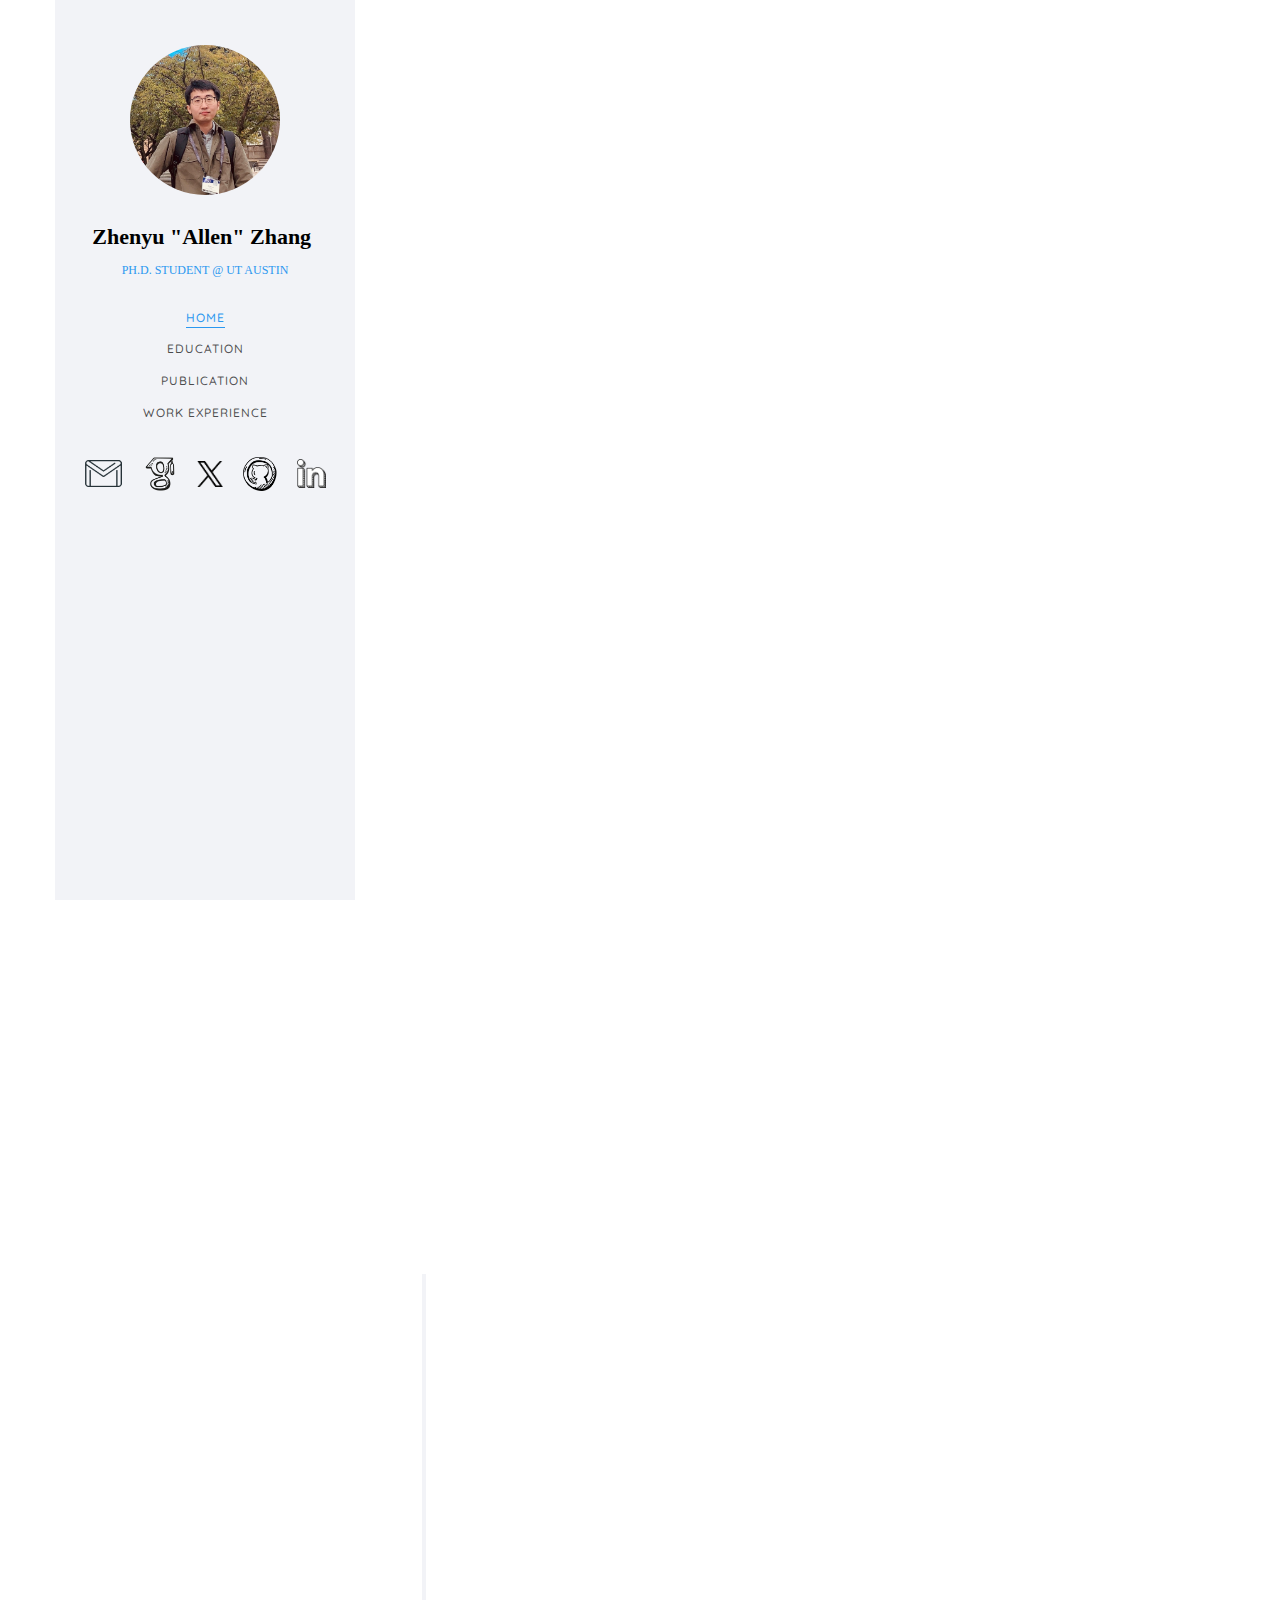
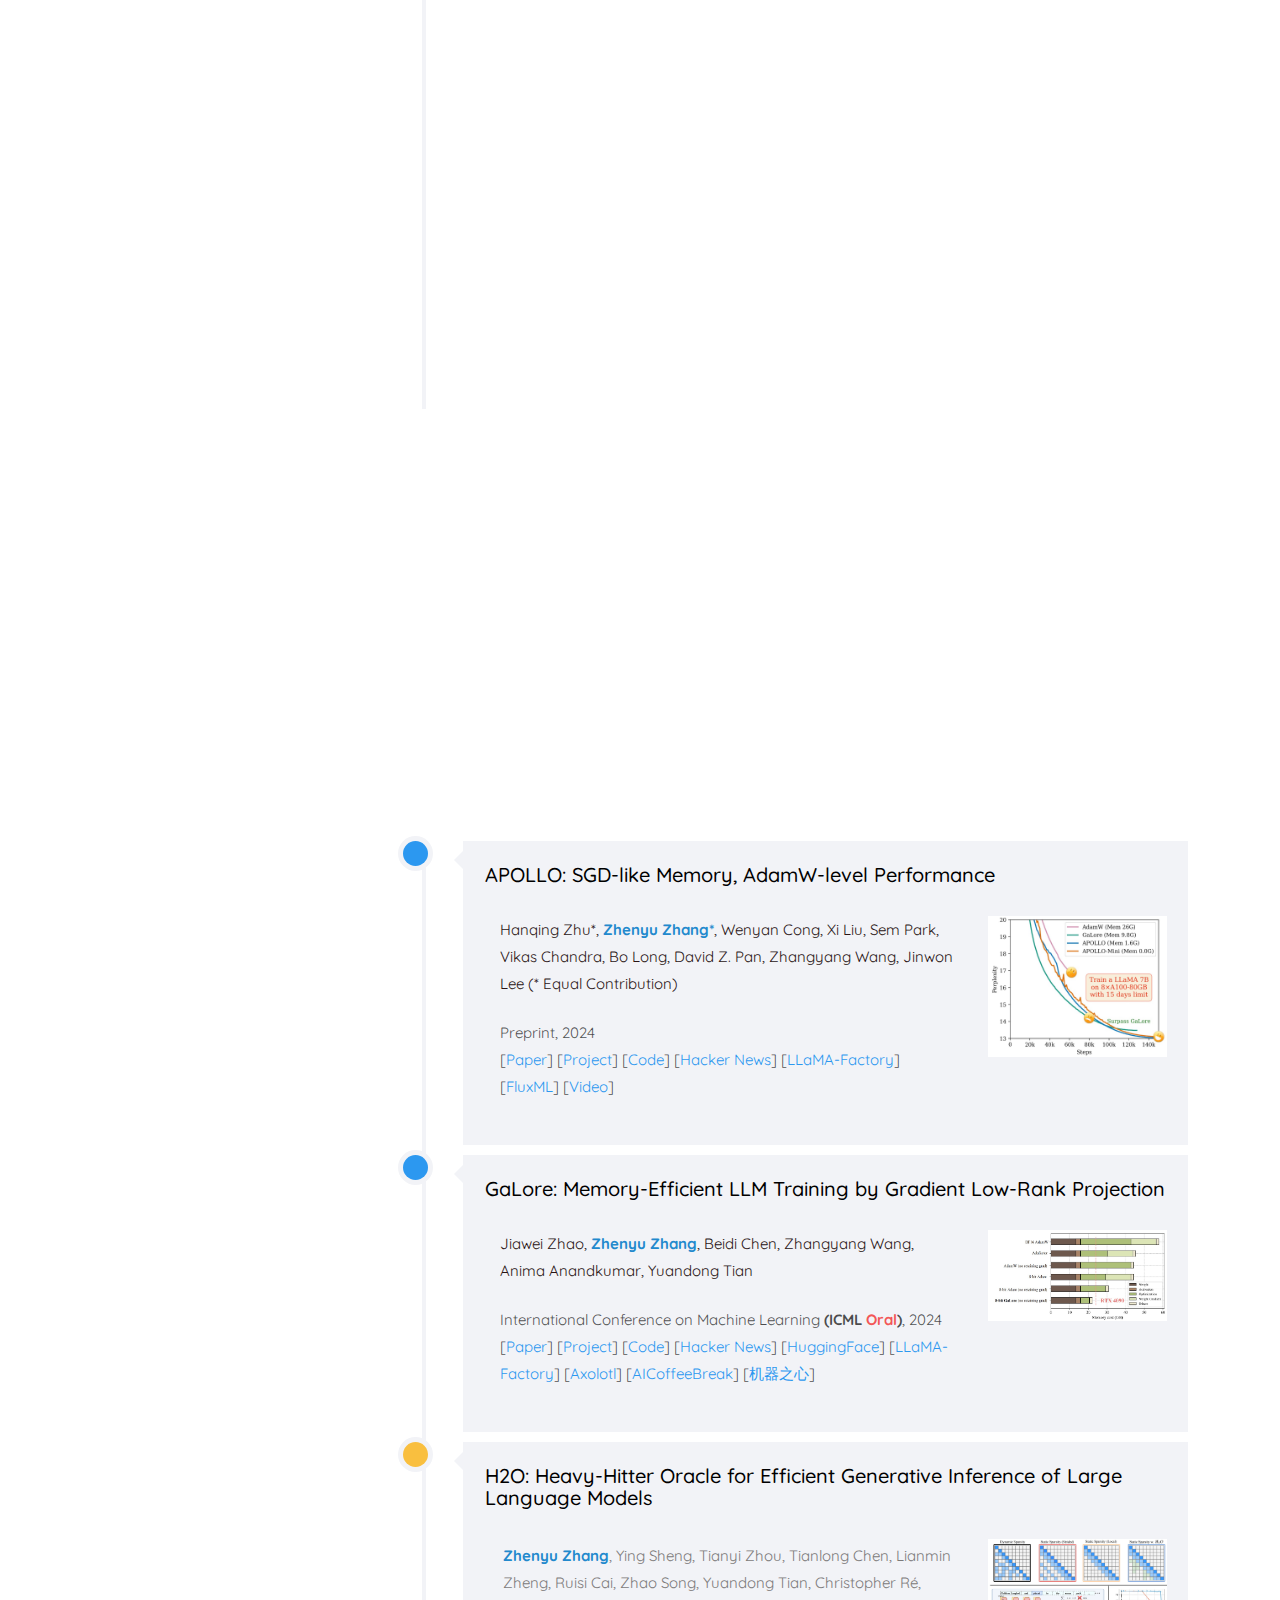
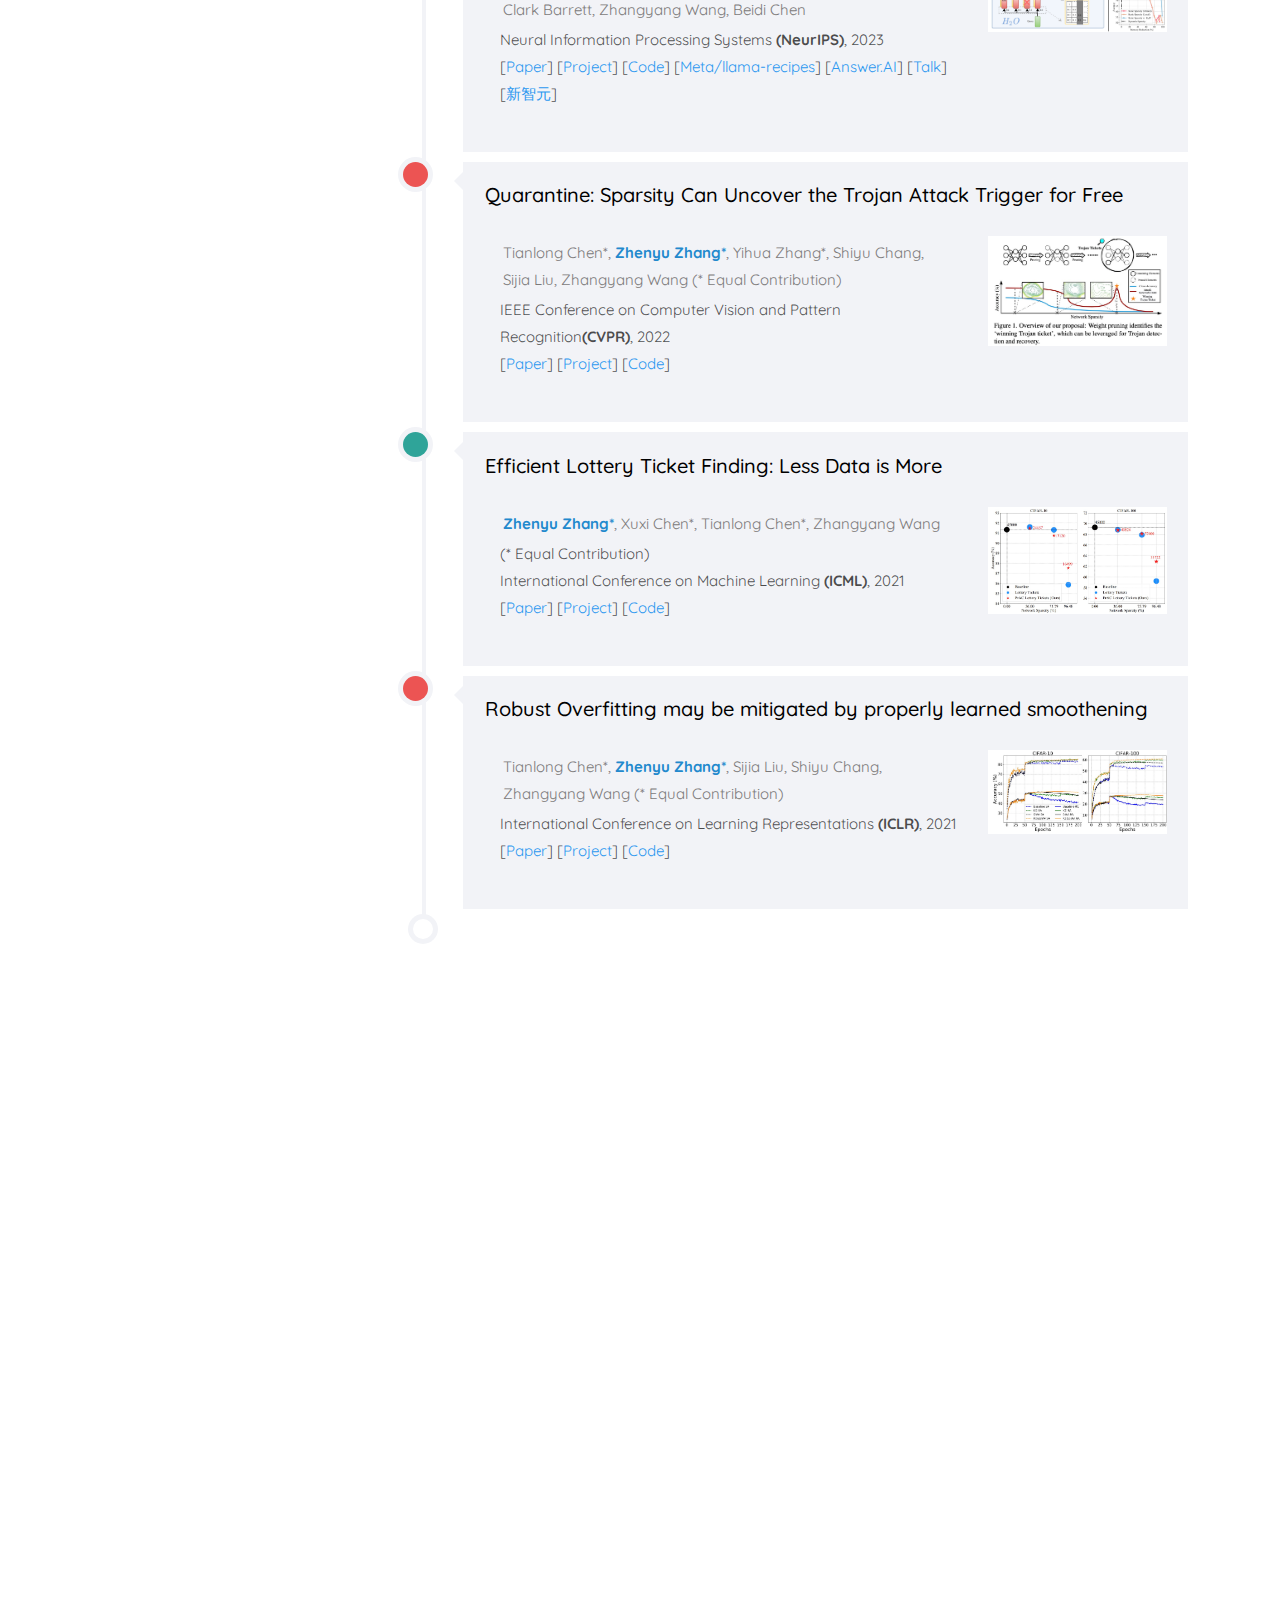
==== index.html @ 1d094246 "Update index.html" ====
<!DOCTYPE HTML>
<html>
	<head>
	<meta charset="utf-8">
	<meta http-equiv="X-UA-Compatible" content="IE=edge">
	<title>Zhenyu "Allen" Zhang</title>
	<meta name="viewport" content="width=device-width, initial-scale=1">
	<meta name="description" content="" />
	<meta name="keywords" content="" />
	<meta name="author" content="" />

    <!-- Facebook and Twitter integration -->
	<meta property="og:title" content=""/>
	<meta property="og:image" content=""/>
	<meta property="og:url" content=""/>
	<meta property="og:site_name" content=""/>
	<meta property="og:description" content=""/>
	<meta name="twitter:title" content="" />
	<meta name="twitter:image" content="" />
	<meta name="twitter:url" content="" />
	<meta name="twitter:card" content="" />

	<!-- Place favicon.ico and apple-touch-icon.png in the root directory -->
	<link rel="shortcut icon" href="imgs/icon2.webp">

	<link href="https://fonts.googleapis.com/css?family=Quicksand:300,400,500,700" rel="stylesheet">
	<link href="https://fonts.googleapis.com/css?family=Playfair+Display:400,400i,700" rel="stylesheet">
	
	<!-- Animate.css -->
	<link rel="stylesheet" href="css/animate.css">
	<!-- Icomoon Icon Fonts-->
	<link rel="stylesheet" href="css/icomoon.css">
	<!-- Bootstrap  -->
	<link rel="stylesheet" href="css/bootstrap.css">
	<!-- Flexslider  -->
	<link rel="stylesheet" href="css/flexslider.css">
	<!-- Flaticons  -->
	<link rel="stylesheet" href="fonts/flaticon/font/flaticon.css">
	<!-- Owl Carousel -->
	<link rel="stylesheet" href="css/owl.carousel.min.css">
	<link rel="stylesheet" href="css/owl.theme.default.min.css">
	<!-- Theme style  -->
	<link rel="stylesheet" href="css/style.css">

	<!-- Modernizr JS -->
	<script src="js/modernizr-2.6.2.min.js"></script>
	<!-- FOR IE9 below -->
	<!--[if lt IE 9]>
	<script src="js/respond.min.js"></script>
	<![endif]-->

	</head>
	<body>
	<div id="colorlib-page">
		<div class="container-wrap">
		<a href="#" class="js-colorlib-nav-toggle colorlib-nav-toggle" data-toggle="collapse" data-target="#navbar" aria-expanded="false" aria-controls="navbar"><i></i></a>
		<aside id="colorlib-aside" role="complementary" class="border js-fullheight">
			<div class="text-center">
				<div class="author-img" style="background-image: url(imgs/zhenyu.jpg)"></div>
				<h1 id="colorlib-logo" style="font-family: 'Comic Sans MS';">
					<a href="index.html">Zhenyu "Allen" Zhang</a>
				</h1>
				<span class="position" style="font-family: 'Comic Sans MS';"><a>Ph.D. student @ UT Austin</span>
			</div>
			<nav id="colorlib-main-menu" role="navigation" class="navbar">
				<div id="navbar" class="collapse">
					<ul>
						<li class="active"><a href="#" data-nav-section="home">Home</a></li>
						<li><a href="#" data-nav-section="education">Education</a></li>
						<li><a href="#" data-nav-section="publication">Publication</a></li>
						<li><a href="#" data-nav-section="experience">Work Experience</a></li>
					</ul>
				</div>
			</nav>

			<div class="colorlib-footer">
                <p style="text-align: center">
					<a href="mailto:zhenyu.zhang@utexas.edu"> <img src="imgs/email.png" style="width:15%;max-width:15%;vertical-align:middle;"></a> &nbsp; &nbsp; 
					<a href="https://scholar.google.com/citations?user=ZLyJRxoAAAAJ&hl"><img src="imgs/google.png" style="width:13%;max-width:13%;vertical-align:middle;"></a></a> &nbsp; &nbsp; 
					<a href="https://twitter.com/KyriectionZhang"><img src="imgs/x.png" style="width:10%;max-width:10%;vertical-align:middle;"></a></a> &nbsp; &nbsp; 
					<a href="https://github.com/Kyriection"><img src="imgs/github.png" style="width:13%;max-width:13%;vertical-align:middle;"></a></a> &nbsp; &nbsp; 
					<a href="https://www.linkedin.com/in/zhenyu-allen-zhang-a9b1391a3/"><img src="imgs/linkedin.png" style="width:11%;max-width:11%;vertical-align:middle;"></a></a>
				</p>
			</div>
		</aside>

		<div id="colorlib-main">
			<section id="colorlib-hero" class="js-fullheight" data-section="home">
				<div class="flexslider js-fullheight">
					<ul class="slides">
				   	<li style="background-image: url();">
				   		<div class="overlay"></div>
				   		<div class="container-fluid">
				   			<div class="row">
					   			<div class="col-md-11 col-md-offset-5 col-md-pull-3 col-sm-12 col-xs-12 js-fullheight slider-text">
					   				<div class="slider-text-inner js-fullheight">
					   					<div class="desc">
						   					<h1 style="font-family: 'Comic Sans MS';">Hi there! I'm Zhenyu</h1>
						   					<h2 style="font-family: 'Courier New';">
												I'm currently a third-year Ph.D. student at the Electrical and Computer Engineering Department of <a href="https://www.utexas.edu/">UT Austin</a>, working with Prof. <a href="https://express.adobe.com/page/CAdrFMJ9QeI2y/">Atlas Wang</a>.
												Previously, I am fortunate to collaborate with Prof. <a href="https://www.andrew.cmu.edu/user/beidic/">Beidi Chen</a> at CMU and Dr. <a href="https://yuandong-tian.com/">Yuandong Tian</a> at Meta.
						   					</h2>
						   					<h2 style="font-family: 'Courier New';">
												My reserach focuses on building efficient and reliable machine learning systems, specifically in the following topics: (i) Efficient training and inference for large foundation models; (ii) Adversarial & Backdoor Robustness, Privacy; (iii) Long context multimodal modeling; (iv) Transformer circuits & Quantum machine learning.
											</h2>
										</div>
					   				</div>
					   			</div>
					   		</div>
				   		</div>				   						   		
				   	</li>
				  	</ul>				  	
			  	</div>			

			</section>

			
			<div class="timeline">

			<section class="colorlib-experience" data-section="education">
				<div class="colorlib-narrow-content">
					<div class="row">
						<div class="col-md-6 col-md-offset-3 col-md-pull-3 animate-box" data-animate-effect="fadeInLeft">
							<h2 class="colorlib-heading animate-box">Education</h2>
						</div>
					</div>
					<div class="row">
						<div class="col-md-12">
				         <div class="timeline-centered">
				         	<article class="timeline-entry animate-box" data-animate-effect="fadeInLeft">
					            <div class="timeline-entry-inner">
					               	<div class="timeline-image">
            							<img class="img-circle img-responsive" src="imgs/ut_logo.png" style="width:10%;max-width:10%;vertical-align:middle;" alt="">
         	 						</div>
									<div class="timeline-label">
										<h2>
											Ph.D. in The University of Texas at Austin<br>
											<span>
												Sep. 2022 - Now<br>
												Ph.D. in Electrical and Computer Engineering<br>
												Advised by Prof. <a href="https://express.adobe.com/page/CAdrFMJ9QeI2y/">Atlas Wang</a>.
											</span>
										</h2>
										
									</div>
					            </div>
					         </article>

					         <article class="timeline-entry animate-box" data-animate-effect="fadeInLeft">
					            <div class="timeline-entry-inner">

					               	<div class="timeline-image">
            						<img class="img-circle img-responsive" src="imgs/ustc_logo.png" style="width:10%;max-width:10%;vertical-align:middle;" alt="">
         	 						</div>

					               <div class="timeline-label">
					                  <h2>
					                  	M.E. in University of Science and Technology of China<br>
					                  	<span>
					                  		Sep 2019 - May 2022<br>
					                  		M.E. in Electrical and Computer Engineering<br>
					                  		Advised by Prof. <a href="http://staff.ustc.edu.cn/~binli/">Bin Li</a>.
										</span>
					                  </h2>
					                  
					               </div>
					            </div>
					         </article>


					         <article class="timeline-entry animate-box" data-animate-effect="fadeInRight">
					            <div class="timeline-entry-inner">
					               
					               <div class="timeline-image">
            						<img class="img-circle img-responsive" src="imgs/ustc_logo.png" style="width:10%;max-width:10%;vertical-align:middle;" alt="">
         	 						</div>
					               <div class="timeline-label">
					                  <h2>
					                  	B.S. in University of Science and Technology of China<br>
					                  	<span>
											Sep 2015 - May 2019<br>
											B.S. in Applied Physics <br>
											Yan Ji-Ci Talent Program in Physics</a>
					                  	</span>
					                  </h2>
					                  
					               </div>
					            </div>
					         </article>

					         <article class="timeline-entry begin animate-box" data-animate-effect="fadeInBottom">
					            <div class="timeline-entry-inner">
					               <div class="timeline-icon color-none">
					               </div>
					            </div>
					         </article>
							 
					      </div>
					   </div>
				   </div>
				</div>
			</section>


			<section class="colorlib-experience" data-section="publication">
				<div class="colorlib-narrow-content">
					<div class="row">
						<div class="col-md-6 col-md-offset-3 col-md-pull-3">
							<h2 class="colorlib-heading animate-box">Selected Publication</h2>
						</div>
					</div>
					<div class="row">
						<div class="col-md-12">
				         <div class="timeline-centered">

							<article class="timeline-entry begin">
					            <div class="timeline-entry-inner">
					               <div class="timeline-icon color-1">
					               </div>
					               <div class="timeline-label">
					                  <h2>APOLLO: SGD-like Memory, AdamW-level Performance</h2>
											<div class="container">
											  <div class="row">
					                  			<div class="col-md-5">
													<p style="color: #291414;"> Hanqing Zhu*, <a style="color: #2289cd; font-weight: 700">Zhenyu Zhang*</a>, Wenyan Cong, Xi Liu, Sem Park, Vikas Chandra, Bo Long, David Z. Pan, Zhangyang Wang, Jinwon Lee (* Equal Contribution)</p>
            										<div class="paper-conf">Preprint, 2024</div>
					                  				<p>[<a href="https://arxiv.org/pdf/2412.05270" target="_blank">Paper</a>] 
														[<a href="https://zhuhanqing.github.io/APOLLO/">Project</a>] 
														[<a href="https://github.com/zhuhanqing/APOLLO">Code</a>]
														[<a href="https://news.ycombinator.com/item?id=42473469">Hacker News</a>] 
														[<a href="https://github.com/hiyouga/LLaMA-Factory/pull/6617">LLaMA-Factory</a>] 
														[<a href="https://github.com/FluxML/Optimisers.jl/pull/196">FluxML</a>] 
														[<a href="https://www.youtube.com/playlist?list=PLE0M__TDnJIhvUYG1KRCfzC6gDjt0LV6T">Video</a>]
													</p>
					                  			</div>
					                  			<div class="col-md-4">
													<img width="50%" src="imgs/apollo" alt="Italian Trulli">
									  			</div>
									  		</div>
									  	</div>									  	
					               </div>
					            </div>
					         </article>

					         <article class="timeline-entry begin">
					            <div class="timeline-entry-inner">
					               <div class="timeline-icon color-1">
					               </div>
					               <div class="timeline-label">
					                  <h2>GaLore: Memory-Efficient LLM Training by Gradient Low-Rank Projection</h2>
											<div class="container">
											  <div class="row">
					                  			<div class="col-md-5">
													<p style="color: #291414;"> Jiawei Zhao, <a style="color: #2289cd; font-weight: 700">Zhenyu Zhang</a>, Beidi Chen, Zhangyang Wang, Anima Anandkumar, Yuandong Tian</p>
            										<div class="paper-conf">International Conference on Machine Learning <b>(ICML <a style="color: #f35757; font-weight: 700" >Oral</a>)</b>, 2024</div>
					                  				<p>[<a href="https://arxiv.org/pdf/2403.03507" target="_blank">Paper</a>] 
														[<a href="">Project</a>] 
														[<a href="https://github.com/jiaweizzhao/GaLore">Code</a>] 
														[<a href="https://news.ycombinator.com/item?id=39688588">Hacker News</a>] 
														[<a href="https://huggingface.co/blog/galore">HuggingFace</a>] 
														[<a href="https://github.com/hiyouga/LLaMA-Factory">LLaMA-Factory</a>] 
														[<a href="https://github.com/OpenAccess-AI-Collective/axolotl/pull/1370">Axolotl</a>] 
														[<a href="https://www.youtube.com/watch?v=VC9NbOir7q0">AICoffeeBreak</a>] 
														[<a href="https://www.jiqizhixin.com/articles/2024-03-08-2">机器之心</a>]</p>
					                  			</div>
					                  			<div class="col-md-4">
													<img width="50%" src="imgs/galore" alt="Italian Trulli">
									  			</div>
									  		</div>
									  	</div>									  	
					               </div>
					            </div>
					         </article>

					         <article class="timeline-entry begin">
					            <div class="timeline-entry-inner">
					               <div class="timeline-icon color-3">
					               </div>
					               <div class="timeline-label">
					                  <h2>H2O: Heavy-Hitter Oracle for Efficient Generative Inference of Large Language Models</h2>
											<div class="container">
											  <div class="row">
					                  			<div class="col-md-5">
													<p style="color: #7c7a7a; margin: 3px;"><a style="color: #2289cd; font-weight: 700">Zhenyu Zhang</a>, Ying Sheng, Tianyi Zhou, Tianlong Chen, Lianmin Zheng, Ruisi Cai, Zhao Song, Yuandong Tian, Christopher Ré, Clark Barrett, Zhangyang Wang, Beidi Chen</p>
													<div class="paper-conf">Neural Information Processing Systems<b> (NeurIPS)</b>, 2023 </div>
					                  				<p>[<a href="https://openreview.net/pdf?id=RkRrPp7GKO" target="_blank">Paper</a>] 
														[<a href="https://allenz.work/?p=11">Project</a>] 
														[<a href="https://github.com/FMInference/H2O" target="_blank">Code</a>]
														[<a href="https://github.com/meta-llama/llama-recipes/tree/main/recipes/experimental/long_context/H2O">Meta/llama-recipes</a>]
														[<a href="https://github.com/AnswerDotAI/cold-compress/tree/main">Answer.AI</a>]
														[<a href="https://www.youtube.com/watch?v=jz_GS2kDaFo&t=56s">Talk</a>]
														[<a href="https://zhuanlan.zhihu.com/p/670925246">新智元</a>]
													</p>
					                  			</div>
					                  			<div class="col-md-4">
													<img width="50%" src="imgs/h2o" alt="Italian Trulli">
									  			</div>
									  		</div>
									  	</div>									  	
					               </div>
					            </div>
					         </article>


							 <article class="timeline-entry begin">
					            <div class="timeline-entry-inner">
					               <div class="timeline-icon color-2">
					               </div>
					               <div class="timeline-label">
					                  <h2>Quarantine: Sparsity Can Uncover the Trojan Attack Trigger for Free</h2>
											<div class="container">
											  <div class="row">
					                  			<div class="col-md-5">
					                  				<p style="color: #7c7a7a; margin: 3px;"> Tianlong Chen*, <a style="color: #2289cd; font-weight: 700">Zhenyu Zhang*</a>, Yihua Zhang*, Shiyu Chang, Sijia Liu, Zhangyang Wang (* Equal Contribution)</p> 
            										<div class="paper-conf">IEEE Conference on Computer Vision and Pattern Recognition<b>(CVPR)</b>, 2022</div>
					                  				<p>[<a href="https://openaccess.thecvf.com/content/CVPR2022/papers/Chen_Quarantine_Sparsity_Can_Uncover_the_Trojan_Attack_Trigger_for_Free_CVPR_2022_paper.pdf" target="_blank">Paper</a>] 
														[<a href="" target="Project">Project</a>]
														[<a href="https://github.com/VITA-Group/Backdoor-LTH" target="_blank">Code</a>]</p>
					                  			</div>
					                  			<div class="col-md-4">
													<img width="50%" src="imgs/backdoor.jpg" alt="Italian Trulli">
									  			</div>
									  		</div>
									  	</div>									  	
					               </div>
					            </div>
					         </article>




					         <article class="timeline-entry begin">
					            <div class="timeline-entry-inner">
					               <div class="timeline-icon color-5">
					               </div>
					               <div class="timeline-label">
					                  <h2>Efficient Lottery Ticket Finding: Less Data is More</h2>
											<div class="container">
											  <div class="row">
					                  			<div class="col-md-5">
					                  				<p style="color: #7c7a7a; margin: 3px;"><a style="color: #2289cd; font-weight: 700">Zhenyu Zhang*</a>, Xuxi Chen*, Tianlong Chen*, Zhangyang Wang</p>(* Equal Contribution)
            										<div class="paper-conf">International Conference on Machine Learning <b>(ICML)</b>, 2021</div>
					                  				<p>[<a href="https://proceedings.mlr.press/v139/zhang21c/zhang21c.pdf" target="_blank">Paper</a>] 
														[<a href="" target="Project">Project</a>]
														[<a href="https://github.com/VITA-Group/PrAC-LTH" target="_blank">Code</a>]</p>
					                  			</div>
					                  			<div class="col-md-4">
													<img width="50%" src="imgs/prac" alt="Italian Trulli">
									  			</div>
									  		</div>
									  	</div>									  	
					               </div>
					            </div>
					         </article>


							 <article class="timeline-entry begin">
					            <div class="timeline-entry-inner">
					               <div class="timeline-icon color-2">
					               </div>
					               <div class="timeline-label">
					                  <h2>Robust Overfitting may be mitigated by properly learned smoothening</h2>
											<div class="container">
											  <div class="row">
					                  			<div class="col-md-5">
					                  				<p style="color: #7c7a7a; margin: 3px;"> Tianlong Chen*, <a style="color: #2289cd; font-weight: 700">Zhenyu Zhang*</a>, Sijia Liu, Shiyu Chang, Zhangyang Wang (* Equal Contribution)</p> 
            										<div class="paper-conf">International Conference on Learning Representations <b>(ICLR)</b>, 2021</div>
					                  				<p>[<a href="https://openreview.net/pdf?id=qZzy5urZw9" target="_blank">Paper</a>] 
														[<a href="" target="Project">Project</a>]
														[<a href="https://github.com/VITA-Group/Alleviate-Robust-Overfitting" target="_blank">Code</a>]</p>
					                  			</div>
					                  			<div class="col-md-4">
													<img width="50%" src="imgs/robust" alt="Italian Trulli">
									  			</div>
									  		</div>
									  	</div>									  	
					               </div>
					            </div>
					         </article>

					         <article class="timeline-entry begin">
					            <div class="timeline-entry-inner">
					               <div class="timeline-icon color-none">
					               </div>
					            </div>
					         </article>
					      </div>
					   </div>
				   </div>
				</div>
			</section>


			<section class="colorlib-education" data-section="experience">
				<div class="colorlib-narrow-content">
					<div class="row">
						<div class="col-md-6 col-md-offset-3 col-md-pull-3 animate-box" data-animate-effect="fadeInLeft">
							<h2 class="colorlib-heading animate-box">Work Experience</h2>
						</div>
					</div>
					<div class="row">
						<div class="col-md-12 animate-box" data-animate-effect="fadeInLeft">
							<div class="fancy-collapse-panel">
								<div class="panel-group" id="accordion2" role="tablist" aria-multiselectable="true">
									
									<div class="panel panel-default">
									    <div class="panel-heading" role="tab" id="headingOne">
									        <h4 class="panel-title">
									            <a class="collapsed" data-toggle="collapse" data-parent="#accordion" href="#collapseOne2" aria-expanded="false" aria-controls="collapseOne2">Intel Labs - Research Scientist Intern (Sep. 2024 - Jan. 2025)
									            </a>
									        </h4>
									    </div>
									    <div id="collapseOne2" class="panel-collapse collapse in" role="tabpanel" aria-labelledby="headingOne">
									         <div class="panel-body">
									            <div class="row">
										      		<div class="col-md-6">		
										      			<ul>	
															<li>Conducted research on building long context foundation models.</li>
															<li> Work with					   
															Dr. <a href="https://www.linkedin.com/in/souvik-kundu-ph-d-64922b50/">Souvik Kundu</a>,
															Dr. <a href="https://scholar.google.com/citations?user=gXuEJfsAAAAJ&hl=en">Mostafa Hesham</a>.</li>
														</ul>									
										      		</div>	
													<div class="col-md-6" style="display: flex; justify-content: flex-end;">
														<img width="30%" src="imgs/intel.png" alt="Circular Image" 
														style="width: 30%; border-radius: 50%; object-fit: cover;">
									  				</div>								      	
										      	</div>							      	
									         </div>
									    </div>								    
									</div>

									<div class="panel panel-default">
									    <div class="panel-heading" role="tab" id="headingTwo">
									        <h4 class="panel-title">
									            
									            <a class="collapsed" data-toggle="collapse" data-parent="#accordion" href="#collapseTwo2" aria-expanded="false" aria-controls="collapseTwo2">Meta Reality Labs - Research Scientist Intern (May 2024 - Aug 2024)
									            </a>
									        </h4>
									    </div>
									    <div id="collapseTwo2" class="panel-collapse collapse in" role="tabpanel" aria-labelledby="headingTwo">
									         <div class="panel-body">
									            <div class="row">
										      		<div class="col-md-6">										   
										      			<ul>
															<li>Conduct research on efficient LLM inference by activation sparsity.</li>
															<li>Work with Dr. <a href="https://www.linkedin.com/in/levensti/">Steven Li</a>,
																Dr. <a href="https://zechunliu.com/">Zechun Liu</a>,
																Dr. <a href="https://yuandong-tian.com/">Yuandong Tian</a>.</li>
														</ul>
										      		</div>
										      		<div class="col-md-6" style="display: flex; justify-content: flex-end;">
														<img width="30%" src="imgs/meta.png" alt="Circular Image" 
														style="width: 30%; border-radius: 50%; object-fit: cover;">
									  				</div>
										      	</div>										      	
									         </div>
									    </div>
									</div>


									<div class="panel panel-default">
									    <div class="panel-heading" role="tab" id="headingTwo">
									        <h4 class="panel-title">
									            
									            <a class="collapsed" data-toggle="collapse" data-parent="#accordion" href="#collapseTwo2" aria-expanded="false" aria-controls="collapseTwo2">Microsoft Research - Research Scientist Intern (Oct 2023 - Feb 2024)
									            </a>
									        </h4>
									    </div>
									    <div id="collapseTwo2" class="panel-collapse collapse in" role="tabpanel" aria-labelledby="headingTwo">
									         <div class="panel-body">
									            <div class="row">
										      		<div class="col-md-6">										   
										      			<ul>
															<li>Conduct research on enhancing context awareness of long context LLM.</li>
															<li>Work with Dr. <a href="https://yaozhewei.github.io/">Zhewei Yao</a>,
																Dr. <a href="https://xwushirley.github.io/">Xiaoxia Wu</a>.</li>
														</ul>
										      		</div>
										      		<div class="col-md-6" style="display: flex; justify-content: flex-end;">
														<img width="30%" src="imgs/msr.png" alt="Circular Image" 
														style="width: 30%; border-radius: 50%; object-fit: cover;">
									  				</div>
										      	</div>										      	
									         </div>
									    </div>
									</div>



									<div class="panel panel-default">
									    <div class="panel-heading" role="tab" id="headingTwo">
									        <h4 class="panel-title">
									            
									            <a class="collapsed" data-toggle="collapse" data-parent="#accordion" href="#collapseTwo2" aria-expanded="false" aria-controls="collapseTwo2">Lawrence Livermore National Laboratory - Research Scientist Intern (May 2023 - Oct 2023)
									            </a>
									        </h4>
									    </div>
									    <div id="collapseTwo2" class="panel-collapse collapse in" role="tabpanel" aria-labelledby="headingTwo">
									         <div class="panel-body">
									            <div class="row">
										      		<div class="col-md-6">										   
										      			<ul>
															<li>Conduct research on KV cache compression for efficient LLM inference.</li>
															<li>Work with Dr. <a href="https://scholar.google.com/citations?user=SQpJmOgAAAAJ&hl=en">Bhavya Kailkhura</a>,
																Dr. <a href="https://scholar.google.com/citations?user=YdiZoJgAAAAJ&hl=en">Brian Bartoldson</a>,
																Dr. <a href="https://scholar.google.com/citations?user=nRr24_QAAAAJ&hl=en">James Diffenderfer</a>.</li>
														</ul>
										      		</div>
										      		<div class="col-md-6" style="display: flex; justify-content: flex-end;">
														<img width="30%" src="imgs/llnl.png" alt="Circular Image" 
														style="width: 30%; border-radius: 50%; object-fit: cover;">
									  				</div>
										      	</div>										      	
									         </div>
									    </div>
									</div>


								</div>
							</div>
						</div>
					</div>
				</div>
			</section>

		</div><!-- end:colorlib-main -->
	</div><!-- end:container-wrap -->
	</div><!-- end:colorlib-page -->

	<!-- jQuery -->
	<script src="js/jquery.min.js"></script>
	<!-- jQuery Easing -->
	<script src="js/jquery.easing.1.3.js"></script>
	<!-- Bootstrap -->
	<script src="js/bootstrap.min.js"></script>
	<!-- Waypoints -->
	<script src="js/jquery.waypoints.min.js"></script>
	<!-- Flexslider -->
	<script src="js/jquery.flexslider-min.js"></script>
	<!-- Owl carousel -->
	<script src="js/owl.carousel.min.js"></script>
	<!-- Counters -->
	<script src="js/jquery.countTo.js"></script>
	
	<!-- MAIN JS -->
	<script src="js/main.js"></script>
	</body>
</html>
---- css/icomoon.css ----
@font-face {
  font-family: 'icomoon';
  src:  url('fonts/icomoon.eot?6py85u');
  src:  url('fonts/icomoon.eot?6py85u#iefix') format('embedded-opentype'),
    url('fonts/icomoon.ttf?6py85u') format('truetype'),
    url('fonts/icomoon.woff?6py85u') format('woff'),
    url('fonts/icomoon.svg?6py85u#icomoon') format('svg');
  font-weight: normal;
  font-style: normal;
}

[class^="icon-"], [class*=" icon-"] {
  /* use !important to prevent issues with browser extensions that change fonts */
  font-family: 'icomoon' !important;
  speak: none;
  font-style: normal;
  font-weight: normal;
  font-variant: normal;
  text-transform: none;
  line-height: 1;

  /* Better Font Rendering =========== */
  -webkit-font-smoothing: antialiased;
  -moz-osx-font-smoothing: grayscale;
}

.icon-times:before {
  content: "\e930";
}
.icon-tick:before {
  content: "\e931";
}
.icon-plus:before {
  content: "\e932";
}
.icon-minus:before {
  content: "\e933";
}
.icon-equals:before {
  content: "\e934";
}
.icon-divide:before {
  content: "\e935";
}
.icon-chevron-right:before {
  content: "\e936";
}
.icon-chevron-left:before {
  content: "\e937";
}
.icon-arrow-right-thick:before {
  content: "\e938";
}
.icon-arrow-left-thick:before {
  content: "\e939";
}
.icon-th-small:before {
  content: "\e93a";
}
.icon-th-menu:before {
  content: "\e93b";
}
.icon-th-list:before {
  content: "\e93c";
}
.icon-th-large:before {
  content: "\e93d";
}
.icon-home:before {
  content: "\e93e";
}
.icon-arrow-forward:before {
  content: "\e93f";
}
.icon-arrow-back:before {
  content: "\e940";
}
.icon-rss:before {
  content: "\e941";
}
.icon-location:before {
  content: "\e942";
}
.icon-link:before {
  content: "\e943";
}
.icon-image:before {
  content: "\e944";
}
.icon-arrow-up-thick:before {
  content: "\e945";
}
.icon-arrow-down-thick:before {
  content: "\e946";
}
.icon-starburst:before {
  content: "\e947";
}
.icon-starburst-outline:before {
  content: "\e948";
}
.icon-star3:before {
  content: "\e949";
}
.icon-flow-children:before {
  content: "\e94a";
}
.icon-export:before {
  content: "\e94b";
}
.icon-delete2:before {
  content: "\e94c";
}
.icon-delete-outline:before {
  content: "\e94d";
}
.icon-cloud-storage:before {
  content: "\e94e";
}
.icon-wi-fi:before {
  content: "\e94f";
}
.icon-heart:before {
  content: "\e950";
}
.icon-flash:before {
  content: "\e951";
}
.icon-cancel:before {
  content: "\e952";
}
.icon-backspace:before {
  content: "\e953";
}
.icon-attachment:before {
  content: "\e954";
}
.icon-arrow-move:before {
  content: "\e955";
}
.icon-warning:before {
  content: "\e956";
}
.icon-user:before {
  content: "\e957";
}
.icon-radar:before {
  content: "\e958";
}
.icon-lock-open:before {
  content: "\e959";
}
.icon-lock-closed:before {
  content: "\e95a";
}
.icon-location-arrow:before {
  content: "\e95b";
}
.icon-info:before {
  content: "\e95c";
}
.icon-user-delete:before {
  content: "\e95d";
}
.icon-user-add:before {
  content: "\e95e";
}
.icon-media-pause:before {
  content: "\e95f";
}
.icon-group:before {
  content: "\e960";
}
.icon-chart-pie:before {
  content: "\e961";
}
.icon-chart-line:before {
  content: "\e962";
}
.icon-chart-bar:before {
  content: "\e963";
}
.icon-chart-area:before {
  content: "\e964";
}
.icon-video:before {
  content: "\e965";
}
.icon-point-of-interest:before {
  content: "\e966";
}
.icon-infinity:before {
  content: "\e967";
}
.icon-globe:before {
  content: "\e968";
}
.icon-eye:before {
  content: "\e969";
}
.icon-cog:before {
  content: "\e96a";
}
.icon-camera:before {
  content: "\e96b";
}
.icon-upload:before {
  content: "\e96c";
}
.icon-scissors:before {
  content: "\e96d";
}
.icon-refresh:before {
  content: "\e96e";
}
.icon-pin:before {
  content: "\e96f";
}
.icon-key:before {
  content: "\e970";
}
.icon-info-large:before {
  content: "\e971";
}
.icon-eject:before {
  content: "\e972";
}
.icon-download:before {
  content: "\e973";
}
.icon-zoom:before {
  content: "\e974";
}
.icon-zoom-out:before {
  content: "\e975";
}
.icon-zoom-in:before {
  content: "\e976";
}
.icon-sort-numerically:before {
  content: "\e977";
}
.icon-sort-alphabetically:before {
  content: "\e978";
}
.icon-input-checked:before {
  content: "\e979";
}
.icon-calender:before {
  content: "\e97a";
}
.icon-world2:before {
  content: "\e97b";
}
.icon-notes:before {
  content: "\e97c";
}
.icon-code:before {
  content: "\e97d";
}
.icon-arrow-sync:before {
  content: "\e97e";
}
.icon-arrow-shuffle:before {
  content: "\e97f";
}
.icon-arrow-repeat:before {
  content: "\e980";
}
.icon-arrow-minimise:before {
  content: "\e981";
}
.icon-arrow-maximise:before {
  content: "\e982";
}
.icon-arrow-loop:before {
  content: "\e983";
}
.icon-anchor:before {
  content: "\e984";
}
.icon-spanner:before {
  content: "\e985";
}
.icon-puzzle:before {
  content: "\e986";
}
.icon-power:before {
  content: "\e987";
}
.icon-plane:before {
  content: "\e988";
}
.icon-pi:before {
  content: "\e989";
}
.icon-phone:before {
  content: "\e98a";
}
.icon-microphone2:before {
  content: "\e98b";
}
.icon-media-rewind:before {
  content: "\e98c";
}
.icon-flag:before {
  content: "\e98d";
}
.icon-adjust-brightness:before {
  content: "\e98e";
}
.icon-waves:before {
  content: "\e98f";
}
.icon-social-twitter:before {
  content: "\e990";
}
.icon-social-facebook:before {
  content: "\e991";
}
.icon-social-dribbble:before {
  content: "\e992";
}
.icon-media-stop:before {
  content: "\e993";
}
.icon-media-record:before {
  content: "\e994";
}
.icon-media-play:before {
  content: "\e995";
}
.icon-media-fast-forward:before {
  content: "\e996";
}
.icon-media-eject:before {
  content: "\e997";
}
.icon-social-vimeo:before {
  content: "\e998";
}
.icon-social-tumbler:before {
  content: "\e999";
}
.icon-social-skype:before {
  content: "\e99a";
}
.icon-social-pinterest:before {
  content: "\e99b";
}
.icon-social-linkedin:before {
  content: "\e99c";
}
.icon-social-last-fm:before {
  content: "\e99d";
}
.icon-social-github:before {
  content: "\e99e";
}
.icon-social-flickr:before {
  content: "\e99f";
}
.icon-at:before {
  content: "\e9a0";
}
.icon-times-outline:before {
  content: "\e9a1";
}
.icon-plus-outline:before {
  content: "\e9a2";
}
.icon-minus-outline:before {
  content: "\e9a3";
}
.icon-tick-outline:before {
  content: "\e9a4";
}
.icon-th-large-outline:before {
  content: "\e9a5";
}
.icon-equals-outline:before {
  content: "\e9a6";
}
.icon-divide-outline:before {
  content: "\e9a7";
}
.icon-chevron-right-outline:before {
  content: "\e9a8";
}
.icon-chevron-left-outline:before {
  content: "\e9a9";
}
.icon-arrow-right-outline:before {
  content: "\e9aa";
}
.icon-arrow-left-outline:before {
  content: "\e9ab";
}
.icon-th-small-outline:before {
  content: "\e9ac";
}
.icon-th-menu-outline:before {
  content: "\e9ad";
}
.icon-th-list-outline:before {
  content: "\e9ae";
}
.icon-news2:before {
  content: "\e9b1";
}
.icon-home-outline:before {
  content: "\e9b2";
}
.icon-arrow-up-outline:before {
  content: "\e9b3";
}
.icon-arrow-forward-outline:before {
  content: "\e9b4";
}
.icon-arrow-down-outline:before {
  content: "\e9b5";
}
.icon-arrow-back-outline:before {
  content: "\e9b6";
}
.icon-trash3:before {
  content: "\e9b7";
}
.icon-rss-outline:before {
  content: "\e9b8";
}
.icon-message:before {
  content: "\e9b9";
}
.icon-location-outline:before {
  content: "\e9ba";
}
.icon-link-outline:before {
  content: "\e9bb";
}
.icon-image-outline:before {
  content: "\e9bc";
}
.icon-export-outline:before {
  content: "\e9bd";
}
.icon-cross:before {
  content: "\e9be";
}
.icon-wi-fi-outline:before {
  content: "\e9bf";
}
.icon-star-outline:before {
  content: "\e9c0";
}
.icon-media-pause-outline:before {
  content: "\e9c1";
}
.icon-mail:before {
  content: "\e9c2";
}
.icon-heart-outline:before {
  content: "\e9c3";
}
.icon-flash-outline:before {
  content: "\e9c4";
}
.icon-cancel-outline:before {
  content: "\e9c5";
}
.icon-beaker:before {
  content: "\e9c6";
}
.icon-arrow-move-outline:before {
  content: "\e9c7";
}
.icon-watch2:before {
  content: "\e9c8";
}
.icon-warning-outline:before {
  content: "\e9c9";
}
.icon-time:before {
  content: "\e9ca";
}
.icon-radar-outline:before {
  content: "\e9cb";
}
.icon-lock-open-outline:before {
  content: "\e9cc";
}
.icon-location-arrow-outline:before {
  content: "\e9cd";
}
.icon-info-outline:before {
  content: "\e9ce";
}
.icon-backspace-outline:before {
  content: "\e9cf";
}
.icon-attachment-outline:before {
  content: "\e9d0";
}
.icon-user-outline:before {
  content: "\e9d1";
}
.icon-user-delete-outline:before {
  content: "\e9d2";
}
.icon-user-add-outline:before {
  content: "\e9d3";
}
.icon-lock-closed-outline:before {
  content: "\e9d4";
}
.icon-group-outline:before {
  content: "\e9d5";
}
.icon-chart-pie-outline:before {
  content: "\e9d6";
}
.icon-chart-line-outline:before {
  content: "\e9d7";
}
.icon-chart-bar-outline:before {
  content: "\e9d8";
}
.icon-chart-area-outline:before {
  content: "\e9d9";
}
.icon-video-outline:before {
  content: "\e9da";
}
.icon-point-of-interest-outline:before {
  content: "\e9db";
}
.icon-map:before {
  content: "\e9dc";
}
.icon-key-outline:before {
  content: "\e9dd";
}
.icon-infinity-outline:before {
  content: "\e9de";
}
.icon-globe-outline:before {
  content: "\e9df";
}
.icon-eye-outline:before {
  content: "\e9e0";
}
.icon-cog-outline:before {
  content: "\e9e1";
}
.icon-camera-outline:before {
  content: "\e9e2";
}
.icon-upload-outline:before {
  content: "\e9e3";
}
.icon-support:before {
  content: "\e9e4";
}
.icon-scissors-outline:before {
  content: "\e9e5";
}
.icon-refresh-outline:before {
  content: "\e9e6";
}
.icon-info-large-outline:before {
  content: "\e9e7";
}
.icon-eject-outline:before {
  content: "\e9e8";
}
.icon-download-outline:before {
  content: "\e9e9";
}
.icon-battery-mid:before {
  content: "\e9ea";
}
.icon-battery-low:before {
  content: "\e9eb";
}
.icon-battery-high:before {
  content: "\e9ec";
}
.icon-zoom-outline:before {
  content: "\e9ed";
}
.icon-zoom-out-outline:before {
  content: "\e9ee";
}
.icon-zoom-in-outline:before {
  content: "\e9ef";
}
.icon-tag3:before {
  content: "\e9f0";
}
.icon-tabs-outline:before {
  content: "\e9f1";
}
.icon-pin-outline:before {
  content: "\e9f2";
}
.icon-message-typing:before {
  content: "\e9f3";
}
.icon-directions:before {
  content: "\e9f4";
}
.icon-battery-full:before {
  content: "\e9f5";
}
.icon-battery-charge:before {
  content: "\e9f6";
}
.icon-pipette:before {
  content: "\e9f7";
}
.icon-pencil:before {
  content: "\e9f8";
}
.icon-folder:before {
  content: "\e9f9";
}
.icon-folder-delete:before {
  content: "\e9fa";
}
.icon-folder-add:before {
  content: "\e9fb";
}
.icon-edit:before {
  content: "\e9fc";
}
.icon-document:before {
  content: "\e9fd";
}
.icon-document-delete:before {
  content: "\e9fe";
}
.icon-document-add:before {
  content: "\e9ff";
}
.icon-brush:before {
  content: "\ea00";
}
.icon-thumbs-up:before {
  content: "\ea01";
}
.icon-thumbs-down:before {
  content: "\ea02";
}
.icon-pen:before {
  content: "\ea03";
}
.icon-sort-numerically-outline:before {
  content: "\ea04";
}
.icon-sort-alphabetically-outline:before {
  content: "\ea05";
}
.icon-social-last-fm-circular:before {
  content: "\ea06";
}
.icon-social-github-circular:before {
  content: "\ea07";
}
.icon-compass:before {
  content: "\ea08";
}
.icon-bookmark:before {
  content: "\ea09";
}
.icon-input-checked-outline:before {
  content: "\ea0a";
}
.icon-code-outline:before {
  content: "\ea0b";
}
.icon-calender-outline:before {
  content: "\ea0c";
}
.icon-business-card:before {
  content: "\ea0d";
}
.icon-arrow-up:before {
  content: "\ea0e";
}
.icon-arrow-sync-outline:before {
  content: "\ea0f";
}
.icon-arrow-right:before {
  content: "\ea10";
}
.icon-arrow-repeat-outline:before {
  content: "\ea11";
}
.icon-arrow-loop-outline:before {
  content: "\ea12";
}
.icon-arrow-left:before {
  content: "\ea13";
}
.icon-flow-switch:before {
  content: "\ea14";
}
.icon-flow-parallel:before {
  content: "\ea15";
}
.icon-flow-merge:before {
  content: "\ea16";
}
.icon-document-text:before {
  content: "\ea17";
}
.icon-clipboard:before {
  content: "\ea18";
}
.icon-calculator:before {
  content: "\ea19";
}
.icon-arrow-minimise-outline:before {
  content: "\ea1a";
}
.icon-arrow-maximise-outline:before {
  content: "\ea1b";
}
.icon-arrow-down:before {
  content: "\ea1c";
}
.icon-gift:before {
  content: "\ea1d";
}
.icon-film:before {
  content: "\ea1e";
}
.icon-database:before {
  content: "\ea1f";
}
.icon-bell:before {
  content: "\ea20";
}
.icon-anchor-outline:before {
  content: "\ea21";
}
.icon-adjust-contrast:before {
  content: "\ea22";
}
.icon-world-outline:before {
  content: "\ea23";
}
.icon-shopping-bag:before {
  content: "\ea24";
}
.icon-power-outline:before {
  content: "\ea25";
}
.icon-notes-outline:before {
  content: "\ea26";
}
.icon-device-tablet:before {
  content: "\ea27";
}
.icon-device-phone:before {
  content: "\ea28";
}
.icon-device-laptop:before {
  content: "\ea29";
}
.icon-device-desktop:before {
  content: "\ea2a";
}
.icon-briefcase:before {
  content: "\ea2b";
}
.icon-stopwatch:before {
  content: "\ea2c";
}
.icon-spanner-outline:before {
  content: "\ea2d";
}
.icon-puzzle-outline:before {
  content: "\ea2e";
}
.icon-printer:before {
  content: "\ea2f";
}
.icon-pi-outline:before {
  content: "\ea30";
}
.icon-lightbulb:before {
  content: "\ea31";
}
.icon-flag-outline:before {
  content: "\ea32";
}
.icon-contacts:before {
  content: "\ea33";
}
.icon-archive2:before {
  content: "\ea34";
}
.icon-weather-stormy:before {
  content: "\ea35";
}
.icon-weather-shower:before {
  content: "\ea36";
}
.icon-weather-partly-sunny:before {
  content: "\ea37";
}
.icon-weather-downpour:before {
  content: "\ea38";
}
.icon-weather-cloudy:before {
  content: "\ea39";
}
.icon-plane-outline:before {
  content: "\ea3a";
}
.icon-phone-outline:before {
  content: "\ea3b";
}
.icon-microphone-outline:before {
  content: "\ea3c";
}
.icon-weather-windy:before {
  content: "\ea3d";
}
.icon-weather-windy-cloudy:before {
  content: "\ea3e";
}
.icon-weather-sunny:before {
  content: "\ea3f";
}
.icon-weather-snow:before {
  content: "\ea40";
}
.icon-weather-night:before {
  content: "\ea41";
}
.icon-media-stop-outline:before {
  content: "\ea42";
}
.icon-media-rewind-outline:before {
  content: "\ea43";
}
.icon-media-record-outline:before {
  content: "\ea44";
}
.icon-media-play-outline:before {
  content: "\ea45";
}
.icon-media-fast-forward-outline:before {
  content: "\ea46";
}
.icon-media-eject-outline:before {
  content: "\ea47";
}
.icon-wine:before {
  content: "\ea48";
}
.icon-waves-outline:before {
  content: "\ea49";
}
.icon-ticket:before {
  content: "\ea4a";
}
.icon-tags:before {
  content: "\ea4b";
}
.icon-plug:before {
  content: "\ea4c";
}
.icon-headphones:before {
  content: "\ea4d";
}
.icon-credit-card:before {
  content: "\ea4e";
}
.icon-coffee:before {
  content: "\ea4f";
}
.icon-book:before {
  content: "\ea50";
}
.icon-beer:before {
  content: "\ea51";
}
.icon-volume2:before {
  content: "\ea52";
}
.icon-volume-up:before {
  content: "\ea53";
}
.icon-volume-mute:before {
  content: "\ea54";
}
.icon-volume-down:before {
  content: "\ea55";
}
.icon-social-vimeo-circular:before {
  content: "\ea56";
}
.icon-social-twitter-circular:before {
  content: "\ea57";
}
.icon-social-pinterest-circular:before {
  content: "\ea58";
}
.icon-social-linkedin-circular:before {
  content: "\ea59";
}
.icon-social-facebook-circular:before {
  content: "\ea5a";
}
.icon-social-dribbble-circular:before {
  content: "\ea5b";
}
.icon-tree:before {
  content: "\ea5c";
}
.icon-thermometer2:before {
  content: "\ea5d";
}
.icon-social-tumbler-circular:before {
  content: "\ea5e";
}
.icon-social-skype-outline:before {
  content: "\ea5f";
}
.icon-social-flickr-circular:before {
  content: "\ea60";
}
.icon-social-at-circular:before {
  content: "\ea61";
}
.icon-shopping-cart:before {
  content: "\ea62";
}
.icon-messages:before {
  content: "\ea63";
}
.icon-leaf:before {
  content: "\ea64";
}
.icon-feather:before {
  content: "\ea65";
}
.icon-eye2:before {
  content: "\e064";
}
.icon-paper-clip:before {
  content: "\e065";
}
.icon-mail5:before {
  content: "\e066";
}
.icon-toggle:before {
  content: "\e067";
}
.icon-layout:before {
  content: "\e068";
}
.icon-link2:before {
  content: "\e069";
}
.icon-bell2:before {
  content: "\e06a";
}
.icon-lock3:before {
  content: "\e06b";
}
.icon-unlock:before {
  content: "\e06c";
}
.icon-ribbon2:before {
  content: "\e06d";
}
.icon-image2:before {
  content: "\e06e";
}
.icon-signal:before {
  content: "\e06f";
}
.icon-target3:before {
  content: "\e070";
}
.icon-clipboard3:before {
  content: "\e071";
}
.icon-clock3:before {
  content: "\e072";
}
.icon-watch:before {
  content: "\e073";
}
.icon-air-play:before {
  content: "\e074";
}
.icon-camera3:before {
  content: "\e075";
}
.icon-video2:before {
  content: "\e076";
}
.icon-disc:before {
  content: "\e077";
}
.icon-printer3:before {
  content: "\e078";
}
.icon-monitor:before {
  content: "\e079";
}
.icon-server:before {
  content: "\e07a";
}
.icon-cog2:before {
  content: "\e07b";
}
.icon-heart3:before {
  content: "\e07c";
}
.icon-paragraph:before {
  content: "\e07d";
}
.icon-align-justify:before {
  content: "\e07e";
}
.icon-align-left:before {
  content: "\e07f";
}
.icon-align-center:before {
  content: "\e080";
}
.icon-align-right:before {
  content: "\e081";
}
.icon-book2:before {
  content: "\e082";
}
.icon-layers2:before {
  content: "\e083";
}
.icon-stack2:before {
  content: "\e084";
}
.icon-stack-2:before {
  content: "\e085";
}
.icon-paper:before {
  content: "\e086";
}
.icon-paper-stack:before {
  content: "\e087";
}
.icon-search3:before {
  content: "\e088";
}
.icon-zoom-in2:before {
  content: "\e089";
}
.icon-zoom-out2:before {
  content: "\e08a";
}
.icon-reply2:before {
  content: "\e08b";
}
.icon-circle-plus:before {
  content: "\e08c";
}
.icon-circle-minus:before {
  content: "\e08d";
}
.icon-circle-check:before {
  content: "\e08e";
}
.icon-circle-cross:before {
  content: "\e08f";
}
.icon-square-plus:before {
  content: "\e090";
}
.icon-square-minus:before {
  content: "\e091";
}
.icon-square-check:before {
  content: "\e092";
}
.icon-square-cross:before {
  content: "\e093";
}
.icon-microphone:before {
  content: "\e094";
}
.icon-record:before {
  content: "\e095";
}
.icon-skip-back:before {
  content: "\e096";
}
.icon-rewind:before {
  content: "\e097";
}
.icon-play4:before {
  content: "\e098";
}
.icon-pause3:before {
  content: "\e099";
}
.icon-stop3:before {
  content: "\e09a";
}
.icon-fast-forward:before {
  content: "\e09b";
}
.icon-skip-forward:before {
  content: "\e09c";
}
.icon-shuffle2:before {
  content: "\e09d";
}
.icon-repeat:before {
  content: "\e09e";
}
.icon-folder2:before {
  content: "\e09f";
}
.icon-umbrella:before {
  content: "\e0a0";
}
.icon-moon:before {
  content: "\e0a1";
}
.icon-thermometer:before {
  content: "\e0a2";
}
.icon-drop:before {
  content: "\e0a3";
}
.icon-sun2:before {
  content: "\e0a4";
}
.icon-cloud3:before {
  content: "\e0a5";
}
.icon-cloud-upload2:before {
  content: "\e0a6";
}
.icon-cloud-download2:before {
  content: "\e0a7";
}
.icon-upload4:before {
  content: "\e0a8";
}
.icon-download4:before {
  content: "\e0a9";
}
.icon-location3:before {
  content: "\e0aa";
}
.icon-location-2:before {
  content: "\e0ab";
}
.icon-map3:before {
  content: "\e0ac";
}
.icon-battery:before {
  content: "\e0ad";
}
.icon-head:before {
  content: "\e0ae";
}
.icon-briefcase3:before {
  content: "\e0af";
}
.icon-speech-bubble:before {
  content: "\e0b0";
}
.icon-anchor2:before {
  content: "\e0b1";
}
.icon-globe2:before {
  content: "\e0b2";
}
.icon-box:before {
  content: "\e0b3";
}
.icon-reload:before {
  content: "\e0b4";
}
.icon-share3:before {
  content: "\e0b5";
}
.icon-marquee:before {
  content: "\e0b6";
}
.icon-marquee-plus:before {
  content: "\e0b7";
}
.icon-marquee-minus:before {
  content: "\e0b8";
}
.icon-tag:before {
  content: "\e0b9";
}
.icon-power2:before {
  content: "\e0ba";
}
.icon-command2:before {
  content: "\e0bb";
}
.icon-alt:before {
  content: "\e0bc";
}
.icon-esc:before {
  content: "\e0bd";
}
.icon-bar-graph:before {
  content: "\e0be";
}
.icon-bar-graph-2:before {
  content: "\e0bf";
}
.icon-pie-graph:before {
  content: "\e0c0";
}
.icon-star:before {
  content: "\e0c1";
}
.icon-arrow-left3:before {
  content: "\e0c2";
}
.icon-arrow-right3:before {
  content: "\e0c3";
}
.icon-arrow-up3:before {
  content: "\e0c4";
}
.icon-arrow-down3:before {
  content: "\e0c5";
}
.icon-volume:before {
  content: "\e0c6";
}
.icon-mute:before {
  content: "\e0c7";
}
.icon-content-right:before {
  content: "\e100";
}
.icon-content-left:before {
  content: "\e101";
}
.icon-grid2:before {
  content: "\e102";
}
.icon-grid-2:before {
  content: "\e103";
}
.icon-columns:before {
  content: "\e104";
}
.icon-loader:before {
  content: "\e105";
}
.icon-bag:before {
  content: "\e106";
}
.icon-ban:before {
  content: "\e107";
}
.icon-flag3:before {
  content: "\e108";
}
.icon-trash:before {
  content: "\e109";
}
.icon-expand2:before {
  content: "\e110";
}
.icon-contract:before {
  content: "\e111";
}
.icon-maximize:before {
  content: "\e112";
}
.icon-minimize:before {
  content: "\e113";
}
.icon-plus2:before {
  content: "\e114";
}
.icon-minus2:before {
  content: "\e115";
}
.icon-check:before {
  content: "\e116";
}
.icon-cross2:before {
  content: "\e117";
}
.icon-move:before {
  content: "\e118";
}
.icon-delete:before {
  content: "\e119";
}
.icon-menu5:before {
  content: "\e120";
}
.icon-archive:before {
  content: "\e121";
}
.icon-inbox:before {
  content: "\e122";
}
.icon-outbox:before {
  content: "\e123";
}
.icon-file:before {
  content: "\e124";
}
.icon-file-add:before {
  content: "\e125";
}
.icon-file-subtract:before {
  content: "\e126";
}
.icon-help:before {
  content: "\e127";
}
.icon-open:before {
  content: "\e128";
}
.icon-ellipsis:before {
  content: "\e129";
}
.icon-heart4:before {
  content: "\e900";
}
.icon-cloud4:before {
  content: "\e901";
}
.icon-star2:before {
  content: "\e902";
}
.icon-tv2:before {
  content: "\e903";
}
.icon-sound:before {
  content: "\e904";
}
.icon-video3:before {
  content: "\e905";
}
.icon-trash2:before {
  content: "\e906";
}
.icon-user2:before {
  content: "\e907";
}
.icon-key3:before {
  content: "\e908";
}
.icon-search4:before {
  content: "\e909";
}
.icon-settings:before {
  content: "\e90a";
}
.icon-camera4:before {
  content: "\e90b";
}
.icon-tag2:before {
  content: "\e90c";
}
.icon-lock4:before {
  content: "\e90d";
}
.icon-bulb:before {
  content: "\e90e";
}
.icon-pen2:before {
  content: "\e90f";
}
.icon-diamond:before {
  content: "\e910";
}
.icon-display2:before {
  content: "\e911";
}
.icon-location4:before {
  content: "\e912";
}
.icon-eye3:before {
  content: "\e913";
}
.icon-bubble3:before {
  content: "\e914";
}
.icon-stack3:before {
  content: "\e915";
}
.icon-cup:before {
  content: "\e916";
}
.icon-phone3:before {
  content: "\e917";
}
.icon-news:before {
  content: "\e918";
}
.icon-mail6:before {
  content: "\e919";
}
.icon-like:before {
  content: "\e91a";
}
.icon-photo:before {
  content: "\e91b";
}
.icon-note:before {
  content: "\e91c";
}
.icon-clock4:before {
  content: "\e91d";
}
.icon-paperplane:before {
  content: "\e91e";
}
.icon-params:before {
  content: "\e91f";
}
.icon-banknote:before {
  content: "\e920";
}
.icon-data:before {
  content: "\e921";
}
.icon-music2:before {
  content: "\e922";
}
.icon-megaphone2:before {
  content: "\e923";
}
.icon-study:before {
  content: "\e924";
}
.icon-lab2:before {
  content: "\e925";
}
.icon-food:before {
  content: "\e926";
}
.icon-t-shirt:before {
  content: "\e927";
}
.icon-fire2:before {
  content: "\e928";
}
.icon-clip:before {
  content: "\e929";
}
.icon-shop:before {
  content: "\e92a";
}
.icon-calendar3:before {
  content: "\e92b";
}
.icon-wallet2:before {
  content: "\e92c";
}
.icon-vynil:before {
  content: "\e92d";
}
.icon-truck2:before {
  content: "\e92e";
}
.icon-world:before {
  content: "\e92f";
}
.icon-spinner6:before {
  content: "\e9af";
}
.icon-spinner7:before {
  content: "\e9b0";
}
.icon-amazon:before {
  content: "\eab7";
}
.icon-google:before {
  content: "\eab8";
}
.icon-google2:before {
  content: "\eab9";
}
.icon-google3:before {
  content: "\eaba";
}
.icon-google-plus:before {
  content: "\eabb";
}
.icon-google-plus2:before {
  content: "\eabc";
}
.icon-google-plus3:before {
  content: "\eabd";
}
.icon-hangouts:before {
  content: "\eabe";
}
.icon-google-drive:before {
  content: "\eabf";
}
.icon-facebook2:before {
  content: "\eac0";
}
.icon-facebook22:before {
  content: "\eac1";
}
.icon-instagram:before {
  content: "\eac2";
}
.icon-whatsapp:before {
  content: "\eac3";
}
.icon-spotify:before {
  content: "\eac4";
}
.icon-telegram:before {
  content: "\eac5";
}
.icon-twitter2:before {
  content: "\eac6";
}
.icon-vine:before {
  content: "\eac7";
}
.icon-vk:before {
  content: "\eac8";
}
.icon-renren:before {
  content: "\eac9";
}
.icon-sina-weibo:before {
  content: "\eaca";
}
.icon-rss2:before {
  content: "\eacb";
}
.icon-rss22:before {
  content: "\eacc";
}
.icon-youtube:before {
  content: "\eacd";
}
.icon-youtube2:before {
  content: "\eace";
}
.icon-twitch:before {
  content: "\eacf";
}
.icon-vimeo:before {
  content: "\ead0";
}
.icon-vimeo2:before {
  content: "\ead1";
}
.icon-lanyrd:before {
  content: "\ead2";
}
.icon-flickr:before {
  content: "\ead3";
}
.icon-flickr2:before {
  content: "\ead4";
}
.icon-flickr3:before {
  content: "\ead5";
}
.icon-flickr4:before {
  content: "\ead6";
}
.icon-dribbble2:before {
  content: "\ead7";
}
.icon-behance:before {
  content: "\ead8";
}
.icon-behance2:before {
  content: "\ead9";
}
.icon-deviantart:before {
  content: "\eada";
}
.icon-500px:before {
  content: "\eadb";
}
.icon-steam:before {
  content: "\eadc";
}
.icon-steam2:before {
  content: "\eadd";
}
.icon-dropbox:before {
  content: "\eade";
}
.icon-onedrive:before {
  content: "\eadf";
}
.icon-github:before {
  content: "\eae0";
}
.icon-npm:before {
  content: "\eae1";
}
.icon-basecamp:before {
  content: "\eae2";
}
.icon-trello:before {
  content: "\eae3";
}
.icon-wordpress:before {
  content: "\eae4";
}
.icon-joomla:before {
  content: "\eae5";
}
.icon-ello:before {
  content: "\eae6";
}
.icon-blogger:before {
  content: "\eae7";
}
.icon-blogger2:before {
  content: "\eae8";
}
.icon-tumblr2:before {
  content: "\eae9";
}
.icon-tumblr22:before {
  content: "\eaea";
}
.icon-yahoo:before {
  content: "\eaeb";
}
.icon-yahoo2:before {
  content: "\eaec";
}
.icon-tux:before {
  content: "\eaed";
}
.icon-appleinc:before {
  content: "\eaee";
}
.icon-finder:before {
  content: "\eaef";
}
.icon-android:before {
  content: "\eaf0";
}
.icon-windows:before {
  content: "\eaf1";
}
.icon-windows8:before {
  content: "\eaf2";
}
.icon-soundcloud:before {
  content: "\eaf3";
}
.icon-soundcloud2:before {
  content: "\eaf4";
}
.icon-skype:before {
  content: "\eaf5";
}
.icon-reddit:before {
  content: "\eaf6";
}
.icon-hackernews:before {
  content: "\eaf7";
}
.icon-wikipedia:before {
  content: "\eaf8";
}
.icon-linkedin2:before {
  content: "\eaf9";
}
.icon-linkedin22:before {
  content: "\eafa";
}
.icon-lastfm:before {
  content: "\eafb";
}
.icon-lastfm2:before {
  content: "\eafc";
}
.icon-delicious:before {
  content: "\eafd";
}
.icon-stumbleupon:before {
  content: "\eafe";
}
.icon-stumbleupon2:before {
  content: "\eaff";
}
.icon-stackoverflow:before {
  content: "\eb00";
}
.icon-pinterest:before {
  content: "\eb01";
}
.icon-pinterest2:before {
  content: "\eb02";
}
.icon-xing:before {
  content: "\eb03";
}
.icon-xing2:before {
  content: "\eb04";
}
.icon-flattr:before {
  content: "\eb05";
}
.icon-foursquare:before {
  content: "\eb06";
}
.icon-yelp:before {
  content: "\eb07";
}
.icon-paypal:before {
  content: "\eb08";
}
.icon-chrome:before {
  content: "\eb09";
}
.icon-firefox:before {
  content: "\eb0a";
}
.icon-IE:before {
  content: "\eb0b";
}
.icon-edge:before {
  content: "\eb0c";
}
.icon-safari:before {
  content: "\eb0d";
}
.icon-opera:before {
  content: "\eb0e";
}
.icon-file-pdf:before {
  content: "\eb0f";
}
.icon-file-openoffice:before {
  content: "\eb10";
}
.icon-file-word:before {
  content: "\eb11";
}
.icon-file-excel:before {
  content: "\eb12";
}
.icon-libreoffice:before {
  content: "\eb13";
}
.icon-html-five:before {
  content: "\eb14";
}
.icon-html-five2:before {
  content: "\eb15";
}
.icon-css3:before {
  content: "\eb16";
}
.icon-git:before {
  content: "\eb17";
}
.icon-codepen:before {
  content: "\eb18";
}
.icon-svg:before {
  content: "\eb19";
}
.icon-IcoMoon:before {
  content: "\eb1a";
}
---- css/style.css ----
@font-face {
  font-family: 'icomoon';
  src: url("../fonts/icomoon/icomoon.eot?srf3rx");
  src: url("../fonts/icomoon/icomoon.eot?srf3rx#iefix") format("embedded-opentype"), url("../fonts/icomoon/icomoon.ttf?srf3rx") format("truetype"), url("../fonts/icomoon/icomoon.woff?srf3rx") format("woff"), url("../fonts/icomoon/icomoon.svg?srf3rx#icomoon") format("svg");
  font-weight: normal;
  font-style: normal; }

/* =======================================================
*
* 	Template Style 
*	Edit this section
*
* ======================================================= */
body {
  font-family: "Quicksand", Arial, sans-serif;
  font-weight: 400;
  font-size: 15px;
  line-height: 1.8;
  color: rgba(0, 0, 0, 0.7); }
  @media screen and (max-width: 992px) {
    body {
      font-size: 16px; } }

a {
  color: #2c98f0;
  -webkit-transition: 0.5s;
  -o-transition: 0.5s;
  transition: 0.5s; }
  a:hover, a:active, a:focus {
    color: #2c98f0;
    outline: none;
    text-decoration: none !important; }

p {
  margin-bottom: 1.5em; }

h1, h2, h3, h4, h5, h6 {
  color: #000;
  font-family: "Playfair Display", Georgia, serif;
  font-style: normal;
  font-weight: 400;
  margin: 0 0 30px 0; }

figure {
  margin-bottom: 2.5em;
  float: left;
  width: 100%; }
  figure figcaption {
    font-size: 16px;
    width: 80%;
    margin: 20px auto 0px auto;
    color: #b3b3b3;
    font-style: italic;
    font-family: "Quicksand", Arial, sans-serif; }
    @media screen and (max-width: 480px) {
      figure figcaption {
        width: 100%; } }

::-webkit-selection {
  color: #fff;
  background: #2c98f0; }

::-moz-selection {
  color: #fff;
  background: #2c98f0; }

::selection {
  color: #fff;
  background: #2c98f0; }

#colorlib-page {
  width: 100%;
  overflow: hidden;
  position: relative; }

#colorlib-aside {
  padding-top: 3em;
  padding-bottom: 40px;
  float: left;
  width: 300px;
  position: fixed;
  overflow-y: scroll;
  z-index: 1001;
  background: #f2f3f7;
  -webkit-transition: 0.5s;
  -o-transition: 0.5s;
  transition: 0.5s; }
  @media screen and (max-width: 768px) {
    #colorlib-aside {
      width: 300px;
      -moz-transform: translateX(-300px);
      -webkit-transform: translateX(-300px);
      -ms-transform: translateX(-300px);
      -o-transform: translateX(-300px);
      transform: translateX(-300px);
      padding-top: 4em; } }
  #colorlib-aside .author-img {
    width: 150px;
    height: 150px;
    margin: 0 auto;
    margin-bottom: 30px;
    -webkit-border-radius: 50%;
    -moz-border-radius: 50%;
    -ms-border-radius: 50%;
    border-radius: 50%; }
  #colorlib-aside .position {
    display: block;
    margin-bottom: 2em;
    font-size: 12px;
    text-transform: uppercase; }
  #colorlib-aside #colorlib-logo {
    text-align: right;
    font-weight: 700;
    font-size: 22px;
    margin-bottom: .5em;
    display: block;
    width: 100%; }
    #colorlib-aside #colorlib-logo a {
      display: block;
      text-align: center;
      color: #000;
      padding-right: .3em; }
  #colorlib-aside #colorlib-main-menu {
    display: block;
    width: 100%; }
    #colorlib-aside #colorlib-main-menu .collapse {
      display: block !important; }
    #colorlib-aside #colorlib-main-menu ul {
      text-align: center;
      margin: 0;
      padding: 0; }
      @media screen and (max-width: 768px) {
        #colorlib-aside #colorlib-main-menu ul {
          margin: 0 0 2em 0; } }
      #colorlib-aside #colorlib-main-menu ul li {
        margin: 0 0 10px 0;
        padding: 0;
        list-style: none;
        font-size: 12px;
        font-weight: 500;
        text-transform: uppercase;
        letter-spacing: 1px; }
        #colorlib-aside #colorlib-main-menu ul li a {
          color: rgba(0, 0, 0, 0.7);
          text-decoration: none;
          position: relative;
          padding: 10px 0;
          font-family: "Quicksand", Arial, sans-serif;
          -webkit-transition: 0.3s;
          -o-transition: 0.3s;
          transition: 0.3s; }
          #colorlib-aside #colorlib-main-menu ul li a:after {
            content: "";
            position: absolute;
            height: 1px;
            bottom: 7px;
            left: 0;
            right: 0;
            background-color: #2c98f0;
            visibility: hidden;
            -webkit-transform: scaleX(0);
            -moz-transform: scaleX(0);
            -ms-transform: scaleX(0);
            -o-transform: scaleX(0);
            transform: scaleX(0);
            -webkit-transition: all 0.3s cubic-bezier(0.175, 0.885, 0.32, 1.275);
            -moz-transition: all 0.3s cubic-bezier(0.175, 0.885, 0.32, 1.275);
            -ms-transition: all 0.3s cubic-bezier(0.175, 0.885, 0.32, 1.275);
            -o-transition: all 0.3s cubic-bezier(0.175, 0.885, 0.32, 1.275);
            transition: all 0.3s cubic-bezier(0.175, 0.885, 0.32, 1.275); }
          #colorlib-aside #colorlib-main-menu ul li a:hover {
            text-decoration: none;
            color: black; }
            #colorlib-aside #colorlib-main-menu ul li a:hover:after {
              visibility: visible;
              -webkit-transform: scaleX(1);
              -moz-transform: scaleX(1);
              -ms-transform: scaleX(1);
              -o-transform: scaleX(1);
              transform: scaleX(1); }
        #colorlib-aside #colorlib-main-menu ul li.active a {
          color: #2c98f0; }
          #colorlib-aside #colorlib-main-menu ul li.active a:after {
            visibility: visible;
            -webkit-transform: scaleX(1);
            -moz-transform: scaleX(1);
            -ms-transform: scaleX(1);
            -o-transform: scaleX(1);
            transform: scaleX(1); }
  #colorlib-aside .colorlib-footer {
    font-size: 15px;
    text-align: center;
    font-weight: 400;
    color: rgba(0, 0, 0, 0.5);
    padding: 0 20px;
    width: 100%; }
    @media screen and (max-width: 768px) {
      #colorlib-aside .colorlib-footer {
        position: relative;
        bottom: 0; } }
    #colorlib-aside .colorlib-footer span {
      display: block; }
    #colorlib-aside .colorlib-footer ul {
      padding: 0;
      margin: 0; }
      #colorlib-aside .colorlib-footer ul li {
        padding: 0;
        margin: 0;
        display: inline;
        list-style: none; }
        #colorlib-aside .colorlib-footer ul li a {
          color: rgba(255, 255, 255, 0.3);
          padding: 4px; }
          #colorlib-aside .colorlib-footer ul li a:hover, #colorlib-aside .colorlib-footer ul li a:active, #colorlib-aside .colorlib-footer ul li a:focus {
            text-decoration: none;
            outline: none;
            color: #2c98f0; }

.container-wrap {
  max-width: 1170px;
  margin: 0 auto; }

#colorlib-main {
  width: calc(100% - 300px);
  float: right;
  -webkit-transition: 0.5s;
  -o-transition: 0.5s;
  transition: 0.5s; }
  @media screen and (max-width: 768px) {
    #colorlib-main {
      width: 100%;
      padding: 0 1em; } }

#colorlib-hero {
  min-height: 500px;
  background: #fff url(../images/loader.gif) no-repeat center center;
  width: 100%;
  float: left;
  margin-bottom: 10em;
  clear: both; }
  #colorlib-hero .flexslider {
    border: none;
    z-index: 1;
    margin-bottom: 0; }
    #colorlib-hero .flexslider .slides {
      position: relative;
      overflow: visible; }
      #colorlib-hero .flexslider .slides li {
        background-repeat: no-repeat;
        background-size: cover;
        background-position: bottom center;
        min-height: 400px;
        position: relative; }
    #colorlib-hero .flexslider .flex-control-nav {
      bottom: 20px;
      z-index: 1000;
      left: 20px;
      float: left;
      width: auto; }
      @media screen and (max-width: 768px) {
        #colorlib-hero .flexslider .flex-control-nav {
          right: 20px;
          top: 100px; } }
      #colorlib-hero .flexslider .flex-control-nav li {
        display: block;
        margin-bottom: 10px; }
        #colorlib-hero .flexslider .flex-control-nav li a {
          background: rgba(0, 0, 0, 0.5);
          -webkit-box-shadow: none;
          box-shadow: none;
          width: 12px;
          height: 12px;
          cursor: pointer; }
          #colorlib-hero .flexslider .flex-control-nav li a.flex-active {
            cursor: pointer;
            background: transparent;
            border: 2px solid #2c98f0; }
    #colorlib-hero .flexslider .flex-direction-nav {
      display: none; }
    #colorlib-hero .flexslider .slider-text {
      display: table;
      opacity: 0;
      min-height: 500px;
      z-index: 9; }
      #colorlib-hero .flexslider .slider-text > .slider-text-inner {
        display: table-cell;
        vertical-align: middle;
        min-height: 700px;
        padding: 2.5em;
        position: relative; }
        @media screen and (max-width: 768px) {
          #colorlib-hero .flexslider .slider-text > .slider-text-inner {
            text-align: center; } }
        #colorlib-hero .flexslider .slider-text > .slider-text-inner h1, #colorlib-hero .flexslider .slider-text > .slider-text-inner h2 {
          margin: 0;
          padding: 0;
          color: black;
          font-family: "Playfair Display", Georgia, serif; }
        #colorlib-hero .flexslider .slider-text > .slider-text-inner h1 {
          margin-bottom: 20px;
          font-size: 60px;
          line-height: 1.3;
          font-weight: 700; }
          @media screen and (max-width: 768px) {
            #colorlib-hero .flexslider .slider-text > .slider-text-inner h1 {
              font-size: 28px; } }
        #colorlib-hero .flexslider .slider-text > .slider-text-inner h2 {
          font-size: 18px;
          line-height: 1.5;
          margin-bottom: 30px;
          font-weight: 300;
          font-family: "Quicksand", Arial, sans-serif; }
          #colorlib-hero .flexslider .slider-text > .slider-text-inner h2 a {
            color: rgba(44, 152, 240, 0.8);
            border-bottom: 1px solid rgba(44, 152, 240, 0.7); }
        #colorlib-hero .flexslider .slider-text > .slider-text-inner .heading-section {
          font-size: 50px; }
          @media screen and (max-width: 768px) {
            #colorlib-hero .flexslider .slider-text > .slider-text-inner .heading-section {
              font-size: 30px; } }
        #colorlib-hero .flexslider .slider-text > .slider-text-inner s
.colorlib-lead {
          font-size: 20px;
          color: #fff; }
        #colorlib-hero .flexslider .slider-text > .slider-text-inner p {
          margin-bottom: 0; }
        #colorlib-hero .flexslider .slider-text > .slider-text-inner .btn {
          font-size: 12px;
          text-transform: uppercase;
          letter-spacing: 2px;
          color: #000;
          padding: 10px 15px !important;
          border: none;
          font-weight: 400; }
          #colorlib-hero .flexslider .slider-text > .slider-text-inner .btn.btn-learn {
            color: #000;
            border: 1px solid #000;
            background: transparent !important; }
            #colorlib-hero .flexslider .slider-text > .slider-text-inner .btn.btn-learn:hover {
              background: transparent !important;
              border: 1px solid #000 !important; }
          @media screen and (max-width: 768px) {
            #colorlib-hero .flexslider .slider-text > .slider-text-inner .btn {
              width: 100%; } }

body.offcanvas {
  overflow-x: hidden; }
  body.offcanvas #colorlib-aside {
    -moz-transform: translateX(0);
    -webkit-transform: translateX(0);
    -ms-transform: translateX(0);
    -o-transform: translateX(0);
    transform: translateX(0);
    width: 300px;
    background: #f2f3f7;
    z-index: 999;
    position: fixed; }
  body.offcanvas #colorlib-main, body.offcanvas .colorlib-nav-toggle {
    top: 0;
    -moz-transform: translateX(300px);
    -webkit-transform: translateX(300px);
    -ms-transform: translateX(300px);
    -o-transform: translateX(300px);
    transform: translateX(300px); }

.colorlib-narrow-content {
  padding: 0 2.5em; }
  @media screen and (max-width: 768px) {
    .colorlib-narrow-content {
      padding: 0; } }

.no-gutters {
  margin: 0;
  padding: 0; }

.colorlib-experience,
.colorlib-skills,
.colorlib-education,
.colorlib-blog,
.colorlib-work,
.colorlib-about,
.colorlib-services,
.colorlib-contact {
  padding-top: 4em;
  padding-bottom: 9em;
  clear: both;
  width: 100%;
  display: block; }
  @media screen and (max-width: 768px) {
    .colorlib-experience,
    .colorlib-skills,
    .colorlib-education,
    .colorlib-blog,
    .colorlib-work,
    .colorlib-about,
    .colorlib-services,
    .colorlib-contact {
      padding-top: 5em;
      padding-bottom: 8em; } }

.author-img {
  background-size: cover;
  background-position: center center;
  background-repeat: no-repeat;
  position: relative; }

.colorlib-heading {
  font-style: normal;
  font-size: 24px;
  margin-bottom: 4em;
  font-weight: 700;
  text-transform: uppercase;
  letter-spacing: 5px;
  line-height: 1.8;
  position: relative; }
  .colorlib-heading span {
    display: block; }
  @media screen and (max-width: 768px) {
    .colorlib-heading {
      margin-bottom: 3em; } }

.heading-meta {
  margin-bottom: 15px;
  display: block;
  font-size: 10px;
  text-transform: uppercase;
  color: #999999;
  font-weight: 500;
  letter-spacing: 5px; }

.about-img {
  width: 100%;
  height: 600px;
  margin-bottom: 30px; }

.about-desc h3 {
  font-size: 18px;
  text-transform: uppercase;
  letter-spacing: 5px;
  font-weight: 500; }

.hire {
  padding: 2em;
  background: #f9bf3f; }
  .hire h2 {
    line-height: 1.5; }
  .hire .btn-hire {
    color: #000;
    text-transform: uppercase;
    letter-spacing: 1px;
    bordeR: 1px solid #000;
    padding: 2px 10px; }

.fancy-collapse-panel .panel-default > .panel-heading {
  padding: 0; }

.panel-heading a {
  padding: 20px 25px;
  display: block;
  width: 100%;
  font-weight: 500;
  font-size: 14px;
  letter-spacing: 1px;
  text-transform: uppercase;
  font-family: "Quicksand", Arial, sans-serif;
  background-color: #2c98f0;
  color: #fff;
  position: relative;
  -webkit-box-shadow: none !important;
  -moz-box-shadow: none !important;
  -ms-box-shadow: none !important;
  -o-box-shadow: none !important;
  box-shadow: none !important; }

.panel {
  -webkit-box-shadow: none !important;
  -moz-box-shadow: none !important;
  -ms-box-shadow: none !important;
  -o-box-shadow: none !important;
  box-shadow: none !important;
  border: none; }

.panel-heading a:after {
  font-family: "icomoon";
  content: "\e115";
  position: absolute;
  right: 20px;
  font-size: 14px;
  font-weight: 400;
  top: 50%;
  line-height: 1;
  margin-top: -7px; }

.panel-heading a.collapsed:after {
  content: "\e114"; }

.panel-heading a.collapsed {
  font-style: normal;
  background: #f2f3f7;
  border: 1px solid #e6e6e6 !important;
  color: #333333; }

.panel-body {
  padding: 1.5em;
  margin-top: 5px;
  border: 1px solid #e6e6e6 !important; }

.timeline-centered {
  position: relative;
  margin-bottom: 30px; }

.timeline-centered:before, .timeline-centered:after {
  content: " ";
  display: table; }

.timeline-centered:after {
  clear: both; }

.timeline-centered:before, .timeline-centered:after {
  content: " ";
  display: table; }

.timeline-centered:after {
  clear: both; }

.timeline-centered:before {
  content: '';
  position: absolute;
  display: block;
  width: 4px;
  background: #f2f3f7;
  top: 20px;
  bottom: 20px;
  margin-left: 29px; }

.timeline-centered .timeline-entry {
  position: relative;
  margin-top: 5px;
  margin-left: 30px;
  margin-bottom: 10px;
  clear: both; }

.timeline-centered .timeline-entry .timeline-entry-inner {
  position: relative;
  margin-left: -20px; }

.timeline-centered .timeline-entry .timeline-entry-inner .timeline-icon {
  display: block;
  width: 25px;
  height: 25px;
  background: #2c98f0;
  -webkit-border-radius: 50%;
  -moz-border-radius: 50%;
  -ms-border-radius: 50%;
  border-radius: 50%;
  text-align: center;
  -moz-box-shadow: 0 0 0 5px #f2f3f7;
  -webkit-box-shadow: 0 0 0 5px #f2f3f7;
  box-shadow: 0 0 0 5px #f2f3f7;
  line-height: 40px;
  float: left; }
  .timeline-centered .timeline-entry .timeline-entry-inner .timeline-icon i {
    color: #fff; }
  .timeline-centered .timeline-entry .timeline-entry-inner .timeline-icon.color-2 {
    background: #ec5453; }
  .timeline-centered .timeline-entry .timeline-entry-inner .timeline-icon.color-3 {
    background: #f9bf3f; }
  .timeline-centered .timeline-entry .timeline-entry-inner .timeline-icon.color-4 {
    background: #a84cb8; }
  .timeline-centered .timeline-entry .timeline-entry-inner .timeline-icon.color-5 {
    background: #2fa499; }
  .timeline-centered .timeline-entry .timeline-entry-inner .timeline-icon.color-none {
    background: #fff;
    width: 20px;
    height: 20px;
    margin-left: 10px; }

.timeline-centered .timeline-entry .timeline-entry-inner .timeline-label {
  position: relative;
  background: #f2f3f7;
  padding: 1.5em;
  margin-left: 60px;
  -webkit-background-clip: padding-box;
  -moz-background-clip: padding;
  background-clip: padding-box; }

.timeline-centered .timeline-entry .timeline-entry-inner .timeline-label:after {
  content: '';
  display: block;
  position: absolute;
  width: 0;
  height: 0;
  border-style: solid;
  border-width: 9px 9px 9px 0;
  border-color: transparent #f2f3f7 transparent transparent;
  left: 0;
  top: 10px;
  margin-left: -9px; }

.timeline-centered .timeline-entry .timeline-entry-inner .timeline-label p + p {
  margin-top: 15px; }

.timeline-centered .timeline-entry .timeline-entry-inner .timeline-label h2 {
  font-size: 20px;
  font-family: "Quicksand", Arial, sans-serif;
  font-weight: 500; }

.timeline-centered .timeline-entry .timeline-entry-inner .timeline-label h2 a {
  color: #000; }

.timeline-centered .timeline-entry .timeline-entry-inner .timeline-label h2 span {
  -webkit-opacity: .4;
  -moz-opacity: .4;
  opacity: .4;
  -ms-filter: alpha(opacity=40);
  filter: alpha(opacity=40);
  font-size: 16px; }

.services {
  margin-bottom: 30px;
  padding: 1.5em;
  -webkit-box-shadow: 0px 0px 56px -8px rgba(0, 0, 0, 0.17);
  -moz-box-shadow: 0px 0px 56px -8px rgba(0, 0, 0, 0.17);
  -ms-box-shadow: 0px 0px 56px -8px rgba(0, 0, 0, 0.17);
  -o-box-shadow: 0px 0px 56px -8px rgba(0, 0, 0, 0.17);
  box-shadow: 0px 0px 56px -8px rgba(0, 0, 0, 0.17);
  border-bottom: 2px solid #2c98f0; }
  .services .icon2 {
    display: block;
    margin-bottom: 20px; }
    .services .icon2 i {
      font-size: 30px;
      color: #2c98f0; }
  .services h3 {
    font-family: "Quicksand", Arial, sans-serif;
    font-size: 16px;
    font-weight: 500; }
  .services.color-2 {
    border-bottom: 2px solid #ec5453; }
    .services.color-2 .icon2 i {
      color: #ec5453; }
  .services.color-3 {
    border-bottom: 2px solid #f9bf3f; }
    .services.color-3 .icon2 i {
      color: #f9bf3f; }
  .services.color-4 {
    border-bottom: 2px solid #a84cb8; }
    .services.color-4 .icon2 i {
      color: #a84cb8; }
  .services.color-5 {
    border-bottom: 2px solid #2fa499; }
  .services.color-6 {
    border-bottom: 2px solid #4054b2; }

.services {
  margin-bottom: 80px;
  position: relative;
  z-index: 0; }
  @media screen and (max-width: 768px) {
    .services {
      margin-bottom: 4em; } }
  .services .icon {
    position: absolute;
    top: -20px;
    left: 0;
    right: 0;
    width: 100px;
    height: 50px;
    display: table;
    margin: 0 auto;
    background: #2c98f0; }
    .services .icon:before, .services .icon:after {
      position: absolute;
      left: 0;
      right: 0;
      content: ''; }
    .services .icon:before {
      top: -30px;
      width: 0;
      height: 0;
      border-style: solid;
      border-width: 0 50px 30px 50px;
      border-color: transparent transparent #2c98f0 transparent; }
    .services .icon:after {
      bottom: -30px;
      width: 0;
      height: 0;
      border-style: solid;
      border-width: 30px 50px 0 50px;
      border-color: #2c98f0 transparent transparent transparent; }
    .services .icon i {
      font-size: 30px;
      color: #fff;
      z-index: 1;
      display: table-cell;
      vertical-align: middle; }
  .services .desc {
    margin-top: 60px; }
    .services .desc h3 {
      font-size: 16px;
      font-weight: 700;
      text-transform: uppercase; }
  .services.color-2 .icon {
    background: #ec5453; }
    .services.color-2 .icon:before {
      border-color: transparent transparent #ec5453 transparent; }
    .services.color-2 .icon:after {
      border-color: #ec5453 transparent transparent transparent; }
  .services.color-3 .icon {
    background: #f9bf3f; }
    .services.color-3 .icon:before {
      border-color: transparent transparent #f9bf3f transparent; }
    .services.color-3 .icon:after {
      border-color: #f9bf3f transparent transparent transparent; }
  .services.color-4 .icon {
    background: #a84cb8; }
    .services.color-4 .icon:before {
      border-color: transparent transparent #a84cb8 transparent; }
    .services.color-4 .icon:after {
      border-color: #a84cb8 transparent transparent transparent; }
  .services.color-5 .icon {
    background: #2fa499; }
    .services.color-5 .icon:before {
      border-color: transparent transparent #2fa499 transparent; }
    .services.color-5 .icon:after {
      border-color: #2fa499 transparent transparent transparent; }
  .services.color-6 .icon {
    background: #4054b2; }
    .services.color-6 .icon:before {
      border-color: transparent transparent #4054b2 transparent; }
    .services.color-6 .icon:after {
      border-color: #4054b2 transparent transparent transparent; }

.progress-wrap h3 {
  font-size: 16px;
  font-family: "Quicksand", Arial, sans-serif;
  margin-bottom: 10px; }

.progress {
  height: 6px;
  -webkit-box-shadow: none;
  box-shadow: none;
  background: #f2f3f7;
  overflow: visible; }

.progress-bar {
  background: #2c98f0;
  -webkit-box-shadow: none;
  box-shadow: none;
  font-size: 12px;
  line-height: 1.2;
  color: #000;
  font-weight: 600;
  text-align: right;
  position: relative;
  overflow: visible;
  -webkit-border-radius: 8px;
  -moz-border-radius: 8px;
  -ms-border-radius: 8px;
  border-radius: 8px; }
  .progress-bar:after {
    position: absolute;
    top: -2px;
    right: 0;
    width: 10px;
    height: 10px;
    content: '';
    background: #2c98f0;
    -webkit-border-radius: 50%;
    -moz-border-radius: 50%;
    -ms-border-radius: 50%;
    border-radius: 50%; }
  .progress-bar span {
    position: absolute;
    top: -22px;
    right: 0; }
  .progress-bar.color-1 {
    background: #2c98f0; }
    .progress-bar.color-1:after {
      background: #2c98f0; }
    .progress-bar.color-1 span {
      color: #2c98f0; }
  .progress-bar.color-2 {
    background: #ec5453; }
    .progress-bar.color-2:after {
      background: #ec5453; }
    .progress-bar.color-2 span {
      color: #ec5453; }
  .progress-bar.color-3 {
    background: #f9bf3f; }
    .progress-bar.color-3:after {
      background: #f9bf3f; }
    .progress-bar.color-3 span {
      color: #f9bf3f; }
  .progress-bar.color-4 {
    background: #a84cb8; }
    .progress-bar.color-4:after {
      background: #a84cb8; }
    .progress-bar.color-4 span {
      color: #a84cb8; }
  .progress-bar.color-5 {
    background: #2fa499; }
    .progress-bar.color-5:after {
      background: #2fa499; }
    .progress-bar.color-5 span {
      color: #2fa499; }
  .progress-bar.color-6 {
    background: #4054b2; }
    .progress-bar.color-6:after {
      background: #4054b2; }
    .progress-bar.color-6 span {
      color: #4054b2; }

.colorlib-feature {
  text-align: left;
  width: 100%;
  float: left;
  margin-bottom: 40px;
  position: relative; }
  .colorlib-feature .colorlib-icon {
    position: absolute;
    top: 0;
    left: 0;
    width: 100px;
    height: 100px;
    display: table;
    text-align: center;
    background: #f2f3f7;
    -webkit-border-radius: 2px;
    -moz-border-radius: 2px;
    -ms-border-radius: 2px;
    border-radius: 2px; }
    .colorlib-feature .colorlib-icon i {
      display: table-cell;
      vertical-align: middle;
      color: #2c98f0;
      font-size: 60px;
      height: 100px; }
      @media screen and (max-width: 1200px) {
        .colorlib-feature .colorlib-icon i {
          font-size: 40px; } }
  .colorlib-feature .colorlib-text {
    padding-left: 120px;
    width: 100%; }
    .colorlib-feature .colorlib-text h2, .colorlib-feature .colorlib-text h3 {
      margin: 0;
      padding: 0; }
    .colorlib-feature .colorlib-text h3 {
      font-weight: 500;
      margin-bottom: 20px;
      color: rgba(0, 0, 0, 0.7);
      font-size: 14px;
      letter-spacing: 3px;
      text-transform: uppercase; }
  .colorlib-feature.colorlib-feature-sm .colorlib-text {
    margin-top: 30px; }
  .colorlib-feature.colorlib-feature-sm .colorlib-icon i {
    color: #2c98f0;
    font-size: 40px; }
    @media screen and (max-width: 1200px) {
      .colorlib-feature.colorlib-feature-sm .colorlib-icon i {
        font-size: 28px; } }

.blog-entry {
  width: 100%;
  float: left;
  background: #fff;
  margin-bottom: 3em; }
  @media screen and (max-width: 768px) {
    .blog-entry {
      margin-bottom: 3em; } }
  .blog-entry .blog-img {
    width: 100%;
    float: left;
    overflow: hidden;
    position: relative;
    z-index: 1;
    margin-bottom: 25px; }
    .blog-entry .blog-img img {
      position: relative;
      max-width: 100%;
      -webkit-transform: scale(1);
      -moz-transform: scale(1);
      -ms-transform: scale(1);
      -o-transform: scale(1);
      transform: scale(1);
      -webkit-transition: 0.3s;
      -o-transition: 0.3s;
      transition: 0.3s; }
  .blog-entry .desc h3 {
    font-size: 16px;
    margin-bottom: 25px;
    line-height: auto;
    font-weight: 500;
    text-transform: uppercase;
    letter-spacing: 1px;
    font-family: "Quicksand", Arial, sans-serif; }
    .blog-entry .desc h3 a {
      color: #000;
      text-decoration: none; }
  .blog-entry .desc span {
    display: block;
    margin-bottom: 20px;
    font-size: 12px;
    color: rgba(0, 0, 0, 0.4) !important;
    text-transform: uppercase;
    letter-spacing: 1px;
    font-weight: 400; }
    .blog-entry .desc span small i {
      color: #999999; }
  .blog-entry .desc .lead {
    font-size: 12px;
    text-transform: uppercase;
    letter-spacing: 2px;
    color: #000; }
  .blog-entry:hover .blog-img img {
    -webkit-transform: scale(1.1);
    -moz-transform: scale(1.1);
    -ms-transform: scale(1.1);
    -o-transform: scale(1.1);
    transform: scale(1.1); }

.work-menu span {
  margin-left: 10px; }
  .work-menu span:first-child {
    margin-left: 0; }
  .work-menu span a {
    color: #000; }
    .work-menu span a.active {
      color: #2c98f0; }

.project {
  background-size: cover;
  background-position: center center;
  background-repeat: no-repeat;
  position: relative;
  height: 300px;
  width: 100%;
  display: block;
  margin-bottom: 30px; }
  .project .desc {
    position: absolute;
    top: 0;
    bottom: 0;
    left: 0;
    right: 0;
    background: #2c98f0;
    opacity: 0;
    -webkit-transition: 0.3s;
    -o-transition: 0.3s;
    transition: 0.3s; }
    .project .desc .con {
      padding: 20px;
      display: block;
      position: relative;
      height: 300px; }
      .project .desc .con .icon {
        position: absolute;
        bottom: 20px;
        left: 20px;
        right: 20px; }
        .project .desc .con .icon span {
          display: inline;
          padding-right: 5px; }
          .project .desc .con .icon span a {
            color: #333333;
            padding: 5px;
            background: rgba(255, 255, 255, 0.5);
            -webkit-border-radius: 4px;
            -moz-border-radius: 4px;
            -ms-border-radius: 4px;
            border-radius: 4px; }
        .project .desc .con .icon i {
          font-size: 16px;
          color: #333333; }
    .project .desc h3 {
      font-family: "Quicksand", Arial, sans-serif;
      font-size: 16px;
      font-weight: 500;
      text-transform: uppercase;
      letter-spacing: 1px;
      -webkit-transition: -webkit-transform 0.3s, opacity 0.3s;
      -webkit-transition: opacity 0.3s, -webkit-transform 0.3s;
      transition: opacity 0.3s, -webkit-transform 0.3s;
      -o-transition: transform 0.3s, opacity 0.3s;
      transition: transform 0.3s, opacity 0.3s;
      transition: transform 0.3s, opacity 0.3s, -webkit-transform 0.3s;
      -webkit-transform: translate3d(0, -15px, 0);
      transform: translate3d(0, -15px, 0);
      margin-bottom: 15px; }
      .project .desc h3 a {
        color: #fff; }
    .project .desc span {
      display: block;
      color: rgba(255, 255, 255, 0.7);
      font-size: 13px;
      -webkit-transition: -webkit-transform 0.3s, opacity 0.3s;
      -webkit-transition: opacity 0.3s, -webkit-transform 0.3s;
      transition: opacity 0.3s, -webkit-transform 0.3s;
      -o-transition: transform 0.3s, opacity 0.3s;
      transition: transform 0.3s, opacity 0.3s;
      transition: transform 0.3s, opacity 0.3s, -webkit-transform 0.3s;
      -webkit-transform: translate3d(0, 15px, 0);
      transform: translate3d(0, 15px, 0); }
      .project .desc span a {
        color: #000; }
    @media screen and (max-width: 768px) {
      .project .desc {
        opacity: 1;
        background: rgba(0, 0, 0, 0.4); }
        .project .desc h3 {
          font-style: 28px;
          -webkit-transform: translate3d(0, 0, 0);
          transform: translate3d(0, 0, 0);
          color: #000; }
        .project .desc span {
          -webkit-transform: translate3d(0, 0, 0);
          transform: translate3d(0, 0, 0); } }
  .project:hover .desc {
    opacity: 1; }
    .project:hover .desc h3 {
      -webkit-transform: translate3d(0, 0, 0);
      transform: translate3d(0, 0, 0); }
    .project:hover .desc span {
      -webkit-transform: translate3d(0, 0, 0);
      transform: translate3d(0, 0, 0); }

.btn-load-more {
  width: 100%; }

#colorlib-counter {
  position: relative;
  clear: both;
  margin-bottom: 5em; }

.colorlib-counters {
  padding: 3em 0;
  background-size: cover;
  background-attachment: fixed;
  background-position: center center; }
  .colorlib-counters .overlay {
    z-index: 0;
    position: absolute;
    bottom: 0;
    top: 0;
    left: 0;
    right: 0;
    background: rgba(0, 0, 0, 0.4); }
  .colorlib-counters .icon {
    width: 100px;
    height: 100px;
    display: table;
    margin: 0 auto;
    margin-bottom: 20px; }
    .colorlib-counters .icon i {
      display: table-cell;
      vertical-align: middle;
      width: 100px;
      height: 100px;
      font-size: 50px;
      color: #2c98f0;
      background: #fff;
      -webkit-border-radius: 50%;
      -moz-border-radius: 50%;
      -ms-border-radius: 50%;
      border-radius: 50%; }
  .colorlib-counters .counter-wrap {
    border: 1px solid red !important; }
  .colorlib-counters .colorlib-counter {
    font-size: 40px;
    display: block;
    color: white;
    font-family: "Quicksand", Arial, sans-serif;
    width: 100%;
    font-weight: 700;
    margin-bottom: .3em; }
  .colorlib-counters .colorlib-counter-label {
    color: rgba(255, 255, 255, 0.7);
    text-transform: uppercase;
    font-size: 14px;
    letter-spacing: 5px;
    margin-bottom: 2em;
    display: block; }

.colorlib-social {
  padding: 0;
  margin: 0;
  text-align: center; }
  .colorlib-social li {
    padding: 0;
    margin: 0;
    list-style: none;
    display: -moz-inline-stack;
    display: inline-block;
    zoom: 1;
    *display: inline; }
    .colorlib-social li a {
      font-size: 22px;
      color: #000;
      padding: 10px;
      display: -moz-inline-stack;
      display: inline-block;
      zoom: 1;
      *display: inline;
      -webkit-border-radius: 7px;
      -moz-border-radius: 7px;
      -ms-border-radius: 7px;
      border-radius: 7px; }
      @media screen and (max-width: 768px) {
        .colorlib-social li a {
          padding: 10px 8px; } }
      .colorlib-social li a:hover {
        color: #2c98f0; }
      .colorlib-social li a:hover, .colorlib-social li a:active, .colorlib-social li a:focus {
        outline: none;
        text-decoration: none;
        color: #2c98f0; }

#map {
  width: 100%;
  height: 700px; }
  @media screen and (max-width: 768px) {
    #map {
      height: 200px; } }

.colorlib-bg-color {
  background: #fafafa;
  position: relative; }

.pagination {
  padding: 0; }
  .pagination li {
    margin: 2px; }
    .pagination li a {
      color: #000;
      background: transparent;
      color: #000;
      margin: 2px;
      -webkit-border-radius: 0;
      -moz-border-radius: 0;
      -ms-border-radius: 0;
      border-radius: 0; }
      .pagination li a:first-child {
        -webkit-border-radius: 2px;
        -moz-border-radius: 2px;
        -ms-border-radius: 2px;
        border-radius: 2px; }
      .pagination li a:hover, .pagination li a:focus {
        background: #2c98f0;
        color: #fff;
        border: 1px solid #2c98f0; }
      @media screen and (max-width: 768px) {
        .pagination li a {
          padding: 7px 15px; } }
    .pagination li.active a {
      background: #2c98f0;
      border: 1px solid #2c98f0 !important; }
      .pagination li.active a:hover, .pagination li.active a:focus {
        background: #2c98f0;
        color: #fff;
        border: 1px solid #2c98f0 !important; }

.btn {
  margin-right: 4px;
  margin-bottom: 4px;
  font-family: "Quicksand", Arial, sans-serif;
  font-size: 12px;
  font-weight: 400;
  text-transform: uppercase;
  letter-spacing: 1px;
  -webkit-border-radius: 2px;
  -moz-border-radius: 2px;
  -ms-border-radius: 2px;
  border-radius: 2px;
  -webkit-transition: 0.5s;
  -o-transition: 0.5s;
  transition: 0.5s;
  padding: 8px 15px !important; }
  .btn.btn-sm {
    padding: 4px 15px !important; }
  .btn.btn-md {
    padding: 8px 20px !important; }
  .btn.btn-lg {
    padding: 18px 36px !important; }
  .btn:hover, .btn:active, .btn:focus {
    -webkit-box-shadow: none !important;
    box-shadow: none !important;
    outline: none !important; }

.btn-primary {
  background: #2c98f0;
  color: #fff;
  border: 2px solid #2c98f0; }
  .btn-primary:hover, .btn-primary:focus, .btn-primary:active {
    background: #44a4f2 !important;
    border-color: #44a4f2 !important; }
  .btn-primary.btn-outline {
    background: transparent;
    color: #2c98f0;
    border: 2px solid #2c98f0; }
    .btn-primary.btn-outline:hover, .btn-primary.btn-outline:focus, .btn-primary.btn-outline:active {
      background: #2c98f0;
      color: #fff; }

.btn-success {
  background: #5cb85c;
  color: #fff;
  border: 2px solid #5cb85c; }
  .btn-success:hover, .btn-success:focus, .btn-success:active {
    background: #4cae4c !important;
    border-color: #4cae4c !important; }
  .btn-success.btn-outline {
    background: transparent;
    color: #5cb85c;
    border: 2px solid #5cb85c; }
    .btn-success.btn-outline:hover, .btn-success.btn-outline:focus, .btn-success.btn-outline:active {
      background: #5cb85c;
      color: #fff; }

.btn-info {
  background: #5bc0de;
  color: #fff;
  border: 2px solid #5bc0de; }
  .btn-info:hover, .btn-info:focus, .btn-info:active {
    background: #46b8da !important;
    border-color: #46b8da !important; }
  .btn-info.btn-outline {
    background: transparent;
    color: #5bc0de;
    border: 2px solid #5bc0de; }
    .btn-info.btn-outline:hover, .btn-info.btn-outline:focus, .btn-info.btn-outline:active {
      background: #5bc0de;
      color: #fff; }

.btn-warning {
  background: #f0ad4e;
  color: #fff;
  border: 2px solid #f0ad4e; }
  .btn-warning:hover, .btn-warning:focus, .btn-warning:active {
    background: #eea236 !important;
    border-color: #eea236 !important; }
  .btn-warning.btn-outline {
    background: transparent;
    color: #f0ad4e;
    border: 2px solid #f0ad4e; }
    .btn-warning.btn-outline:hover, .btn-warning.btn-outline:focus, .btn-warning.btn-outline:active {
      background: #f0ad4e;
      color: #fff; }

.btn-danger {
  background: #d9534f;
  color: #fff;
  border: 2px solid #d9534f; }
  .btn-danger:hover, .btn-danger:focus, .btn-danger:active {
    background: #d43f3a !important;
    border-color: #d43f3a !important; }
  .btn-danger.btn-outline {
    background: transparent;
    color: #d9534f;
    border: 2px solid #d9534f; }
    .btn-danger.btn-outline:hover, .btn-danger.btn-outline:focus, .btn-danger.btn-outline:active {
      background: #d9534f;
      color: #fff; }

.btn-outline {
  background: none;
  border: 2px solid gray;
  font-size: 16px;
  -webkit-transition: 0.3s;
  -o-transition: 0.3s;
  transition: 0.3s; }
  .btn-outline:hover, .btn-outline:focus, .btn-outline:active {
    -webkit-box-shadow: none;
    box-shadow: none; }

.form-control {
  -webkit-appearance: none;
  -moz-appearance: none;
  appearance: none;
  -webkit-box-shadow: none;
  box-shadow: none;
  background: transparent;
  border: transparent;
  background: #f2f3f7;
  height: 54px;
  font-size: 16px;
  font-weight: 400;
  -webkit-transition: 0.3s;
  -o-transition: 0.3s;
  transition: 0.3s;
  -webkit-border-radius: 0;
  -moz-border-radius: 0;
  -ms-border-radius: 0;
  border-radius: 0; }
  .form-control:active, .form-control:focus {
    outline: none;
    -webkit-box-shadow: none;
    box-shadow: none;
    border-color: transparent;
    background: #f0f0f0; }

#message {
  height: 130px; }

.colorlib-nav-toggle {
  cursor: pointer;
  text-decoration: none; }
  .colorlib-nav-toggle.active i::before, .colorlib-nav-toggle.active i::after {
    background: #000; }
  .colorlib-nav-toggle.dark.active i::before, .colorlib-nav-toggle.dark.active i::after {
    background: #000; }
  .colorlib-nav-toggle:hover, .colorlib-nav-toggle:focus, .colorlib-nav-toggle:active {
    outline: none;
    border-bottom: none !important; }
  .colorlib-nav-toggle i {
    position: relative;
    display: -moz-inline-stack;
    display: inline-block;
    zoom: 1;
    *display: inline;
    width: 30px;
    height: 2px;
    color: #000;
    font: bold 14px/.4 Helvetica;
    text-transform: uppercase;
    text-indent: -55px;
    background: #000;
    -webkit-transition: all .2s ease-out;
    -o-transition: all .2s ease-out;
    transition: all .2s ease-out; }
    .colorlib-nav-toggle i::before, .colorlib-nav-toggle i::after {
      content: '';
      width: 30px;
      height: 2px;
      background: #000;
      position: absolute;
      left: 0;
      -webkit-transition: 0.2s;
      -o-transition: 0.2s;
      transition: 0.2s; }
  .colorlib-nav-toggle.dark i {
    position: relative;
    color: #000;
    background: #000;
    -webkit-transition: all .2s ease-out;
    -o-transition: all .2s ease-out;
    transition: all .2s ease-out; }
    .colorlib-nav-toggle.dark i::before, .colorlib-nav-toggle.dark i::after {
      background: #000;
      -webkit-transition: 0.2s;
      -o-transition: 0.2s;
      transition: 0.2s; }

.colorlib-nav-toggle i::before {
  top: -7px; }

.colorlib-nav-toggle i::after {
  bottom: -7px; }

.colorlib-nav-toggle:hover i::before {
  top: -10px; }

.colorlib-nav-toggle:hover i::after {
  bottom: -10px; }

.colorlib-nav-toggle.active i {
  background: transparent; }

.colorlib-nav-toggle.active i::before {
  top: 0;
  -webkit-transform: rotateZ(45deg);
  -moz-transform: rotateZ(45deg);
  -ms-transform: rotateZ(45deg);
  -o-transform: rotateZ(45deg);
  transform: rotateZ(45deg); }

.colorlib-nav-toggle.active i::after {
  bottom: 0;
  -webkit-transform: rotateZ(-45deg);
  -moz-transform: rotateZ(-45deg);
  -ms-transform: rotateZ(-45deg);
  -o-transform: rotateZ(-45deg);
  transform: rotateZ(-45deg); }

.colorlib-nav-toggle {
  position: fixed;
  left: -5px;
  top: 0px;
  z-index: 9999;
  cursor: pointer;
  opacity: 1;
  visibility: hidden;
  padding: 20px;
  -webkit-transition: 0.5s;
  -o-transition: 0.5s;
  transition: 0.5s; }
  @media screen and (max-width: 768px) {
    .colorlib-nav-toggle {
      opacity: 1;
      visibility: visible; } }

@media screen and (max-width: 480px) {
  .col-xxs-12 {
    float: none;
    width: 100%; } }

.row-bottom-padded-lg {
  padding-bottom: 7em; }
  @media screen and (max-width: 768px) {
    .row-bottom-padded-lg {
      padding-bottom: 1em; } }

.row-bottom-padded-md {
  padding-bottom: 3em; }
  @media screen and (max-width: 768px) {
    .row-bottom-padded-md {
      padding-bottom: 1em; } }

.row-bottom-padded-sm {
  padding-bottom: 1em; }
  @media screen and (max-width: 768px) {
    .row-bottom-padded-sm {
      padding-bottom: 1em; } }

.row-pt-md {
  padding-top: 3em; }

.col-padding {
  padding: 10px !important; }

.js .animate-box {
  opacity: 0; }
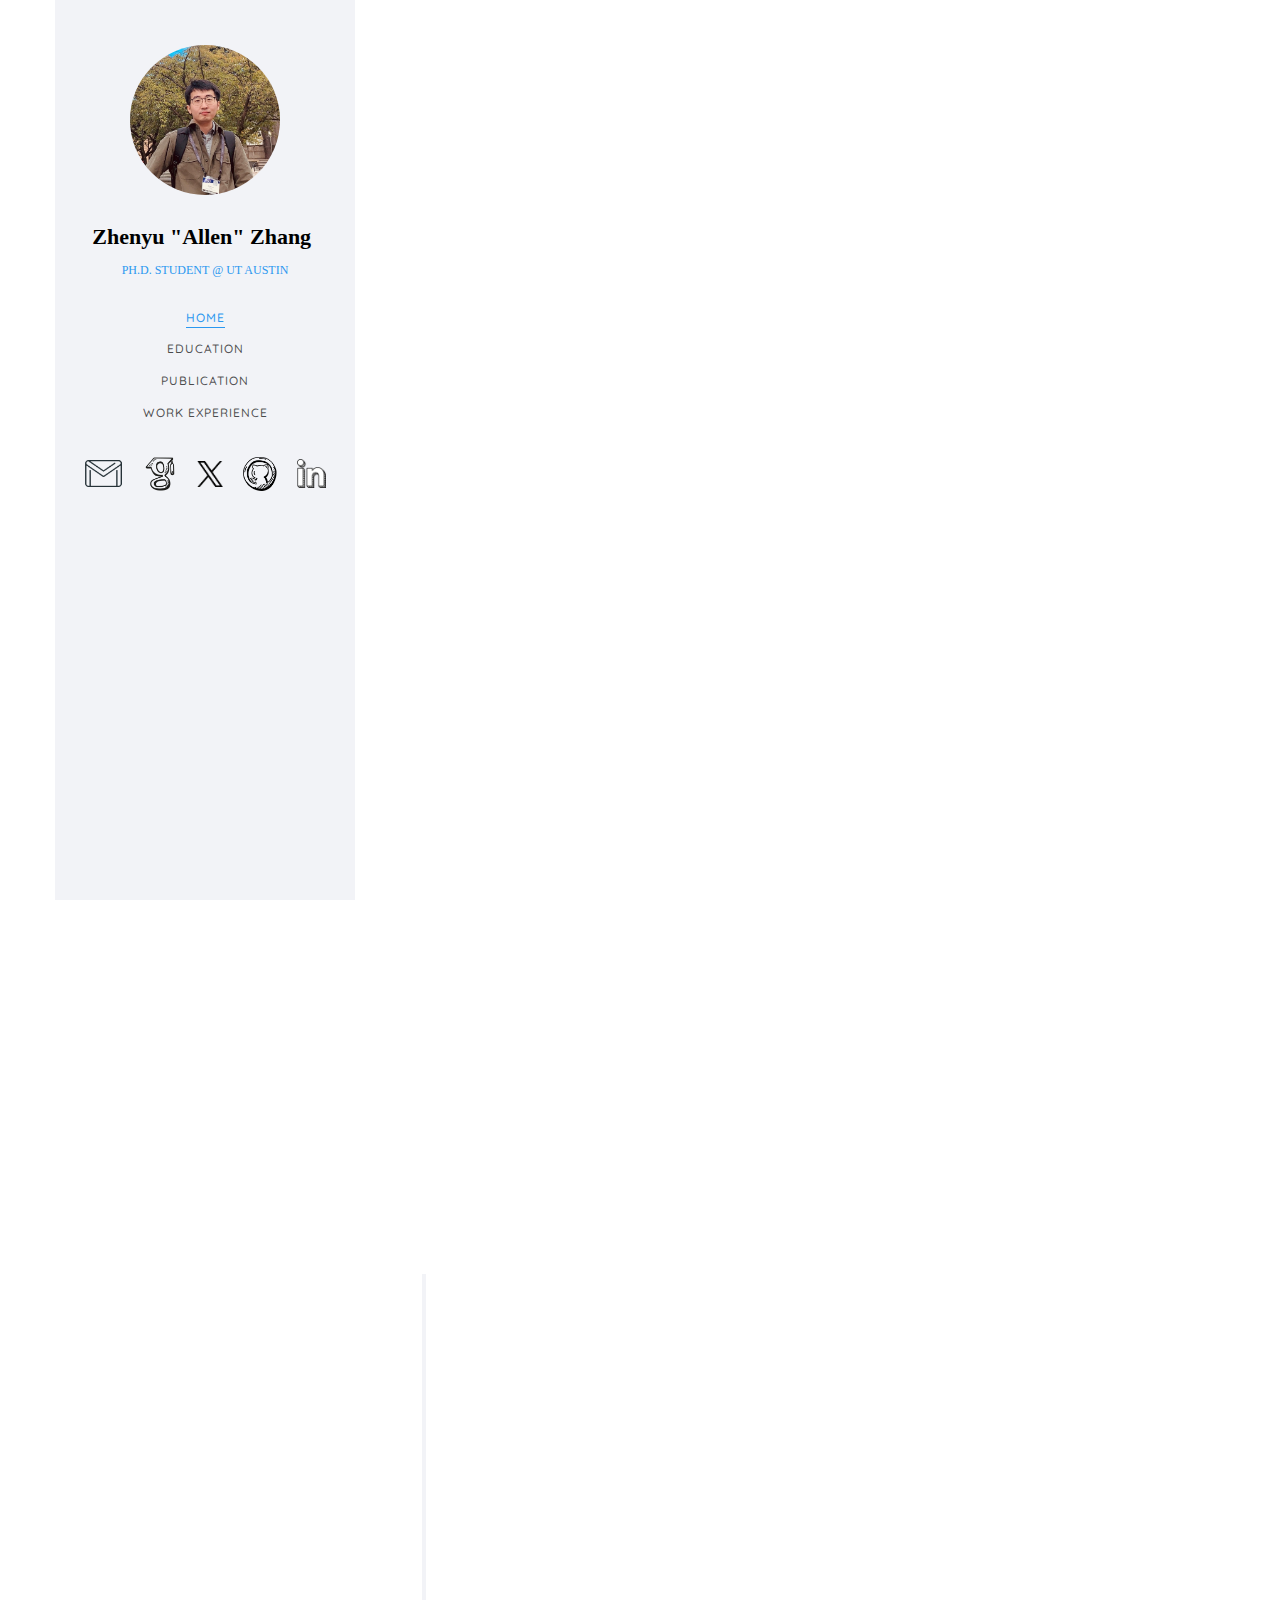
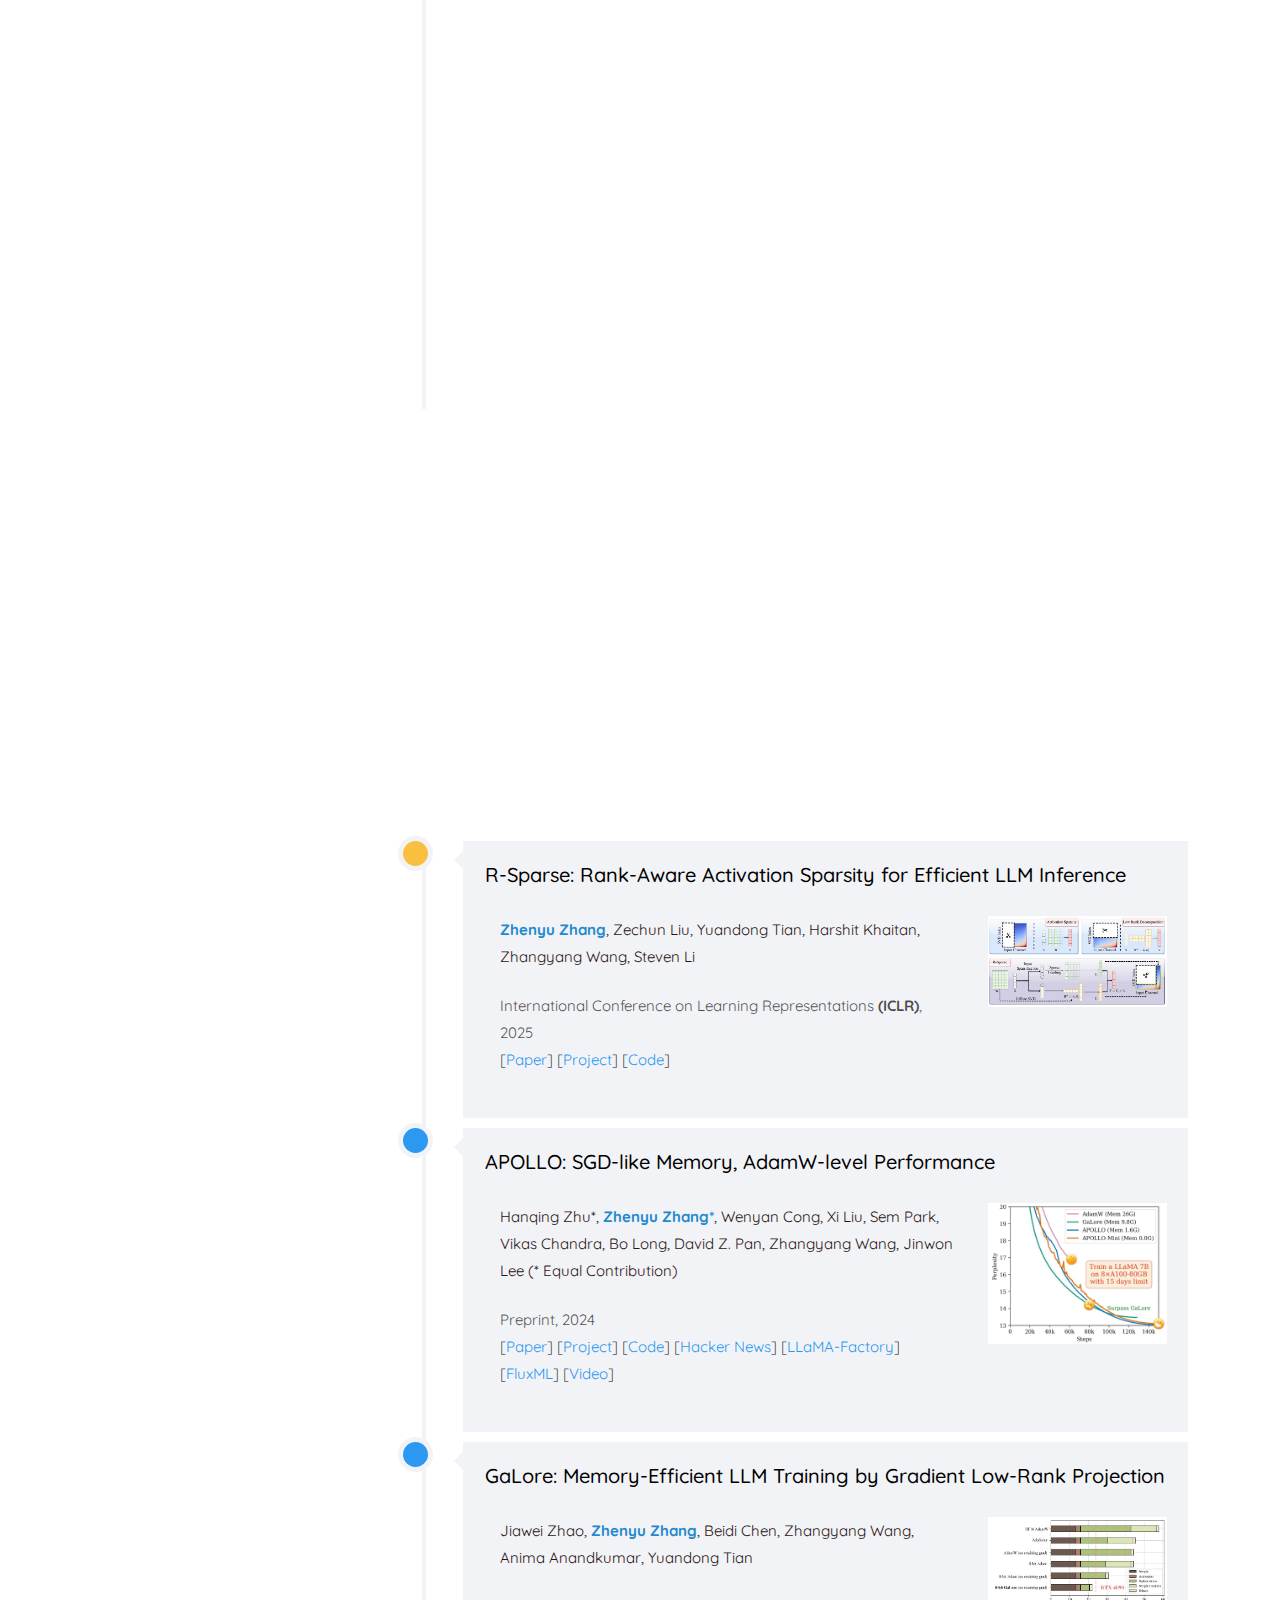
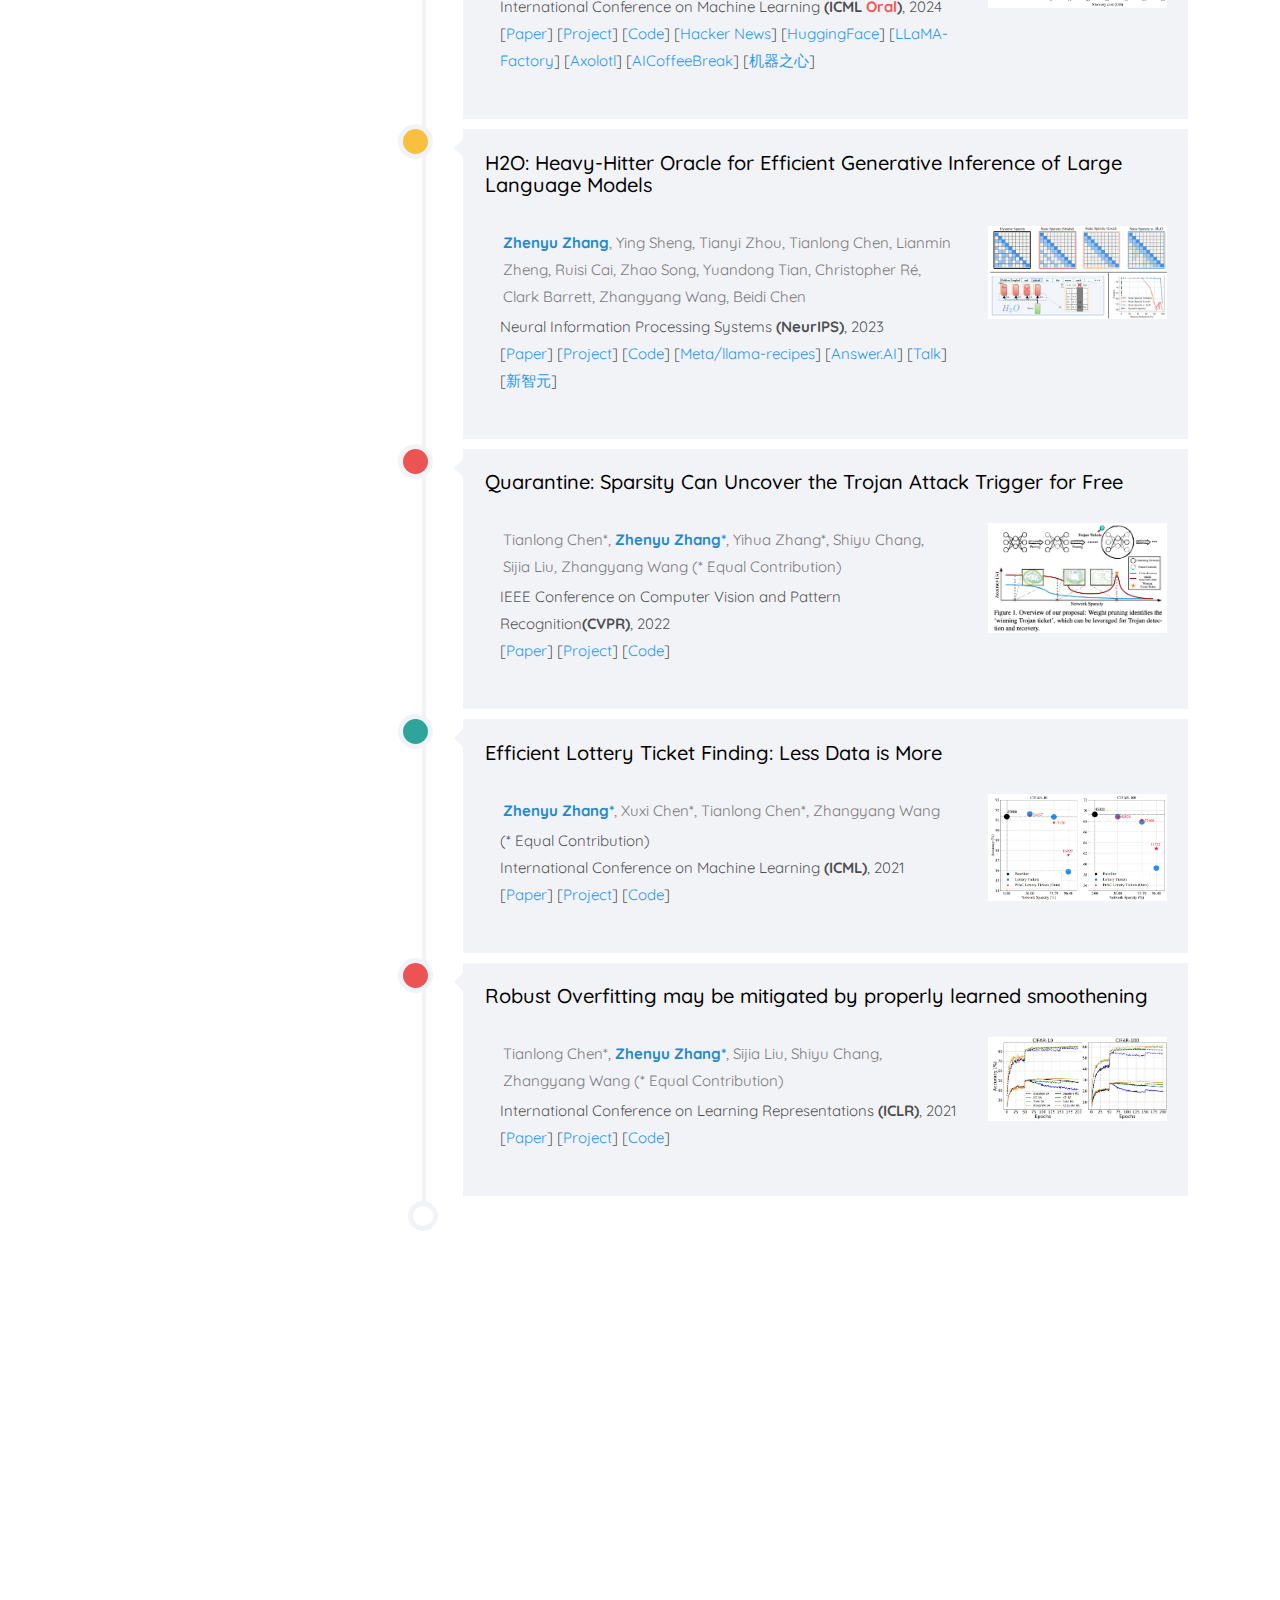
==== commit 6a0163e5: "add-new" ====
--- a/index.html
+++ b/index.html
@@ -213,6 +213,31 @@
 						<div class="col-md-12">
 				         <div class="timeline-centered">
 
+
+							<article class="timeline-entry begin">
+					            <div class="timeline-entry-inner">
+					               <div class="timeline-icon color-3">
+					               </div>
+					               <div class="timeline-label">
+					                  <h2>R-Sparse: Rank-Aware Activation Sparsity for Efficient LLM Inference</h2>
+											<div class="container">
+											  <div class="row">
+					                  			<div class="col-md-5">
+													<p style="color: #291414;"> <a style="color: #2289cd; font-weight: 700">Zhenyu Zhang</a>, Zechun Liu, Yuandong Tian, Harshit Khaitan, Zhangyang Wang, Steven Li</p>
+            										<div class="paper-conf">International Conference on Learning Representations <b> (ICLR)</b>, 2025</div>
+					                  				<p>[<a href="https://openreview.net/pdf?id=9VMW4iXfKt" target="_blank">Paper</a>] 
+														[<a href="">Project</a>] 
+														[<a href="">Code</a>]
+					                  			</div>
+					                  			<div class="col-md-4">
+													<img width="50%" src="imgs/r_sparse.jpg" alt="Italian Trulli">
+									  			</div>
+									  		</div>
+									  	</div>									  	
+					               </div>
+					            </div>
+					         </article>
+
 							<article class="timeline-entry begin">
 					            <div class="timeline-entry-inner">
 					               <div class="timeline-icon color-1">
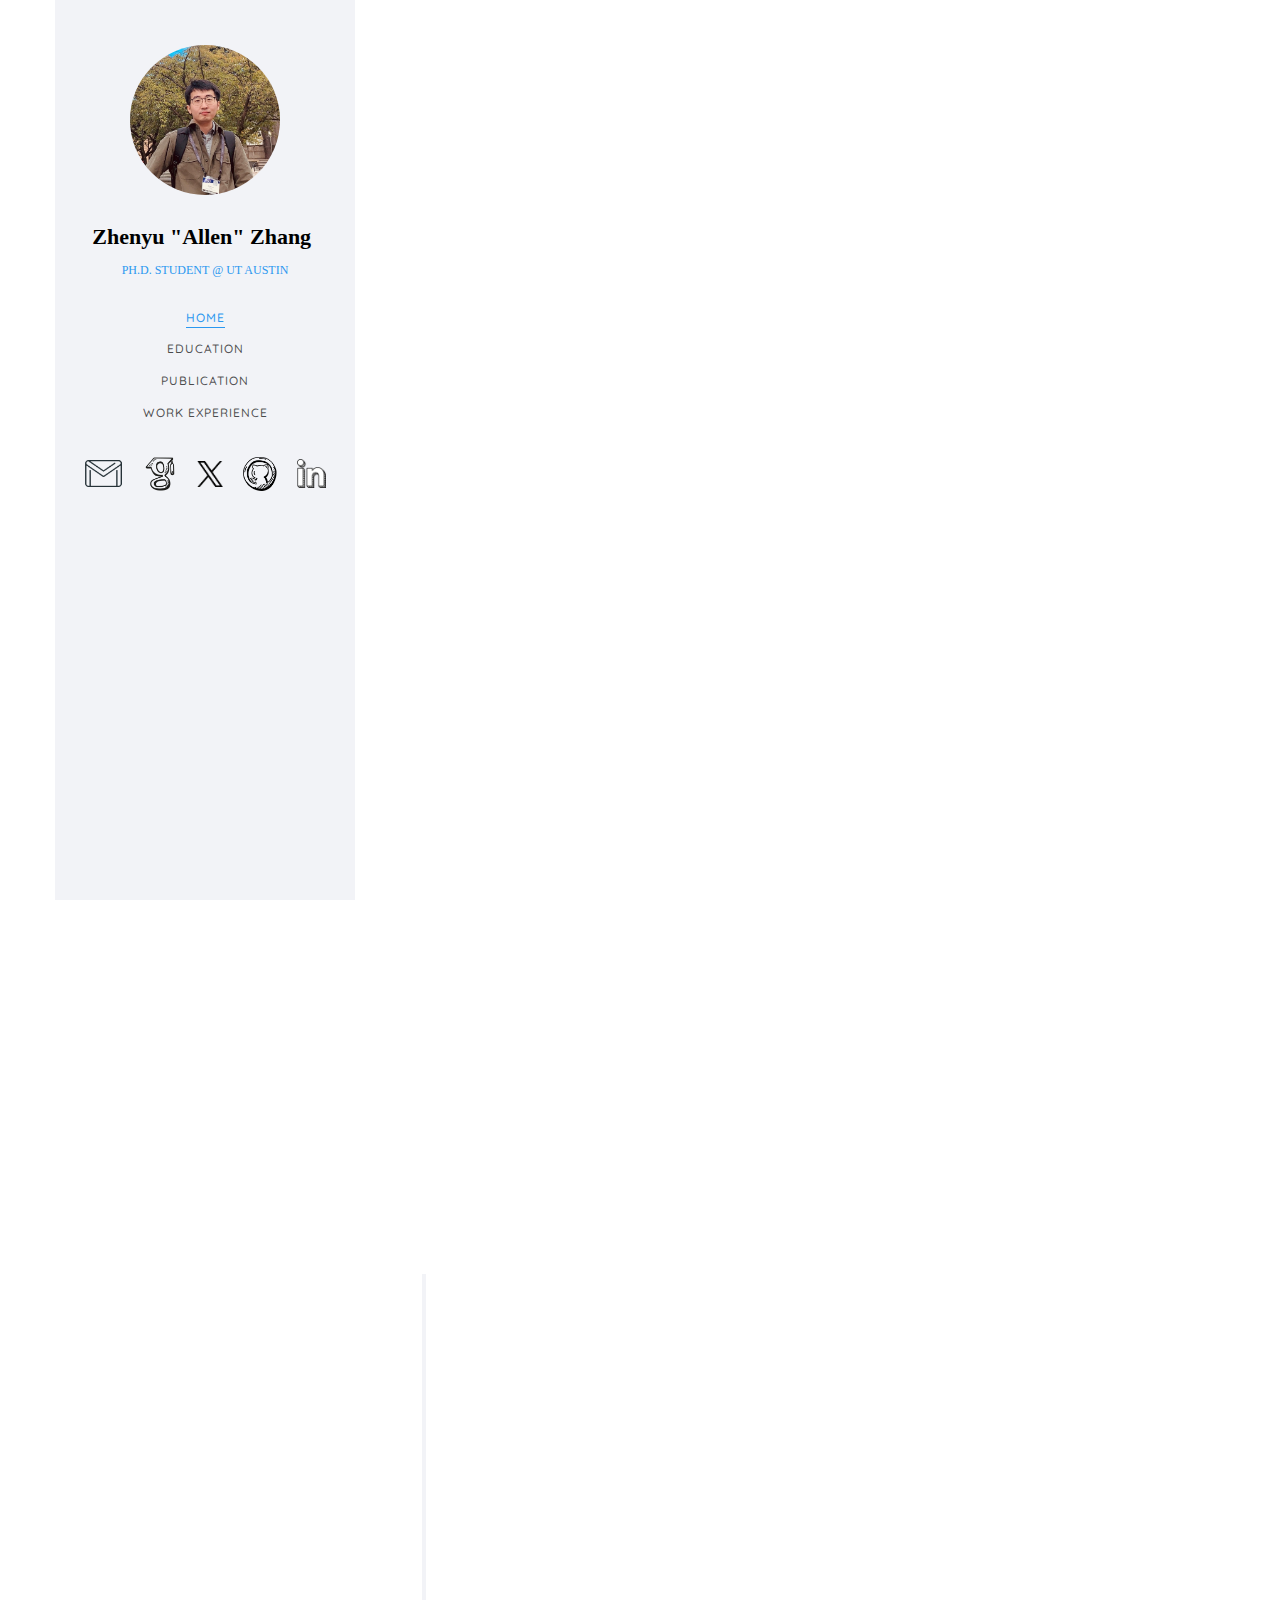
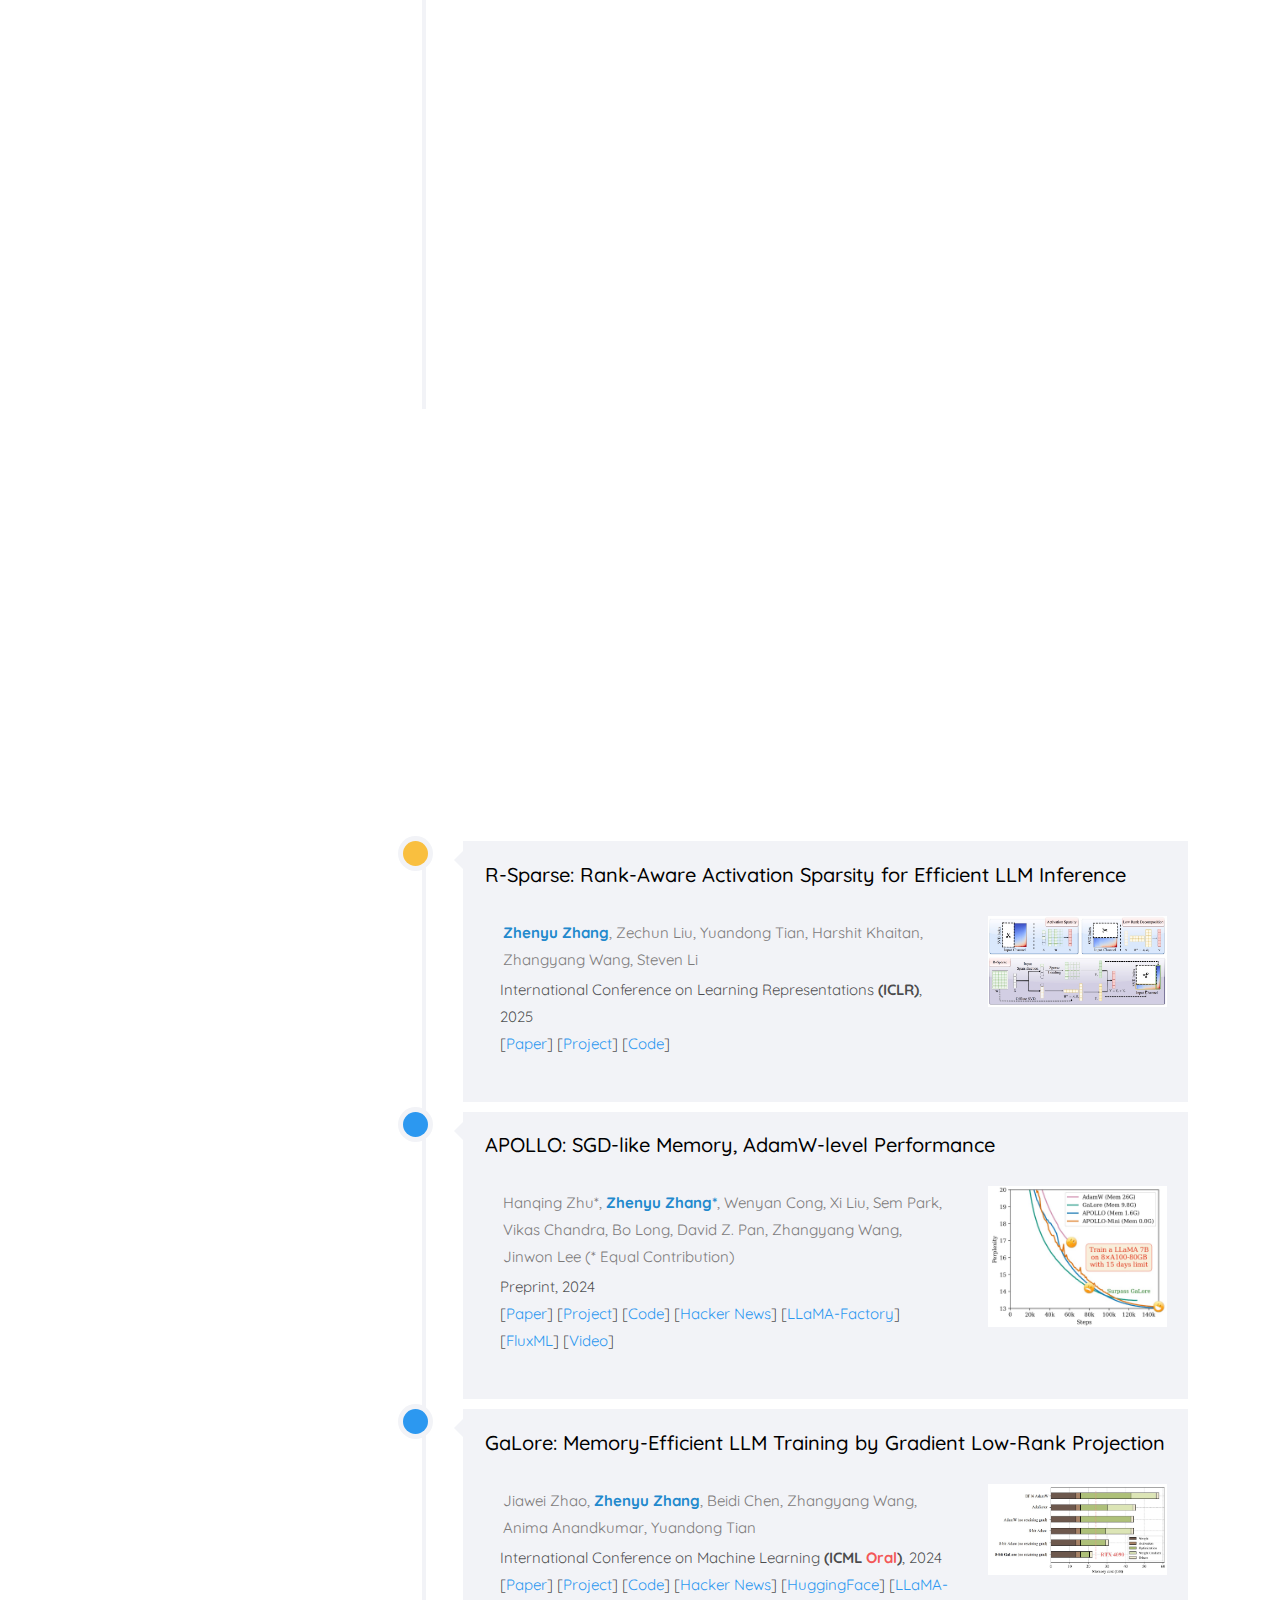
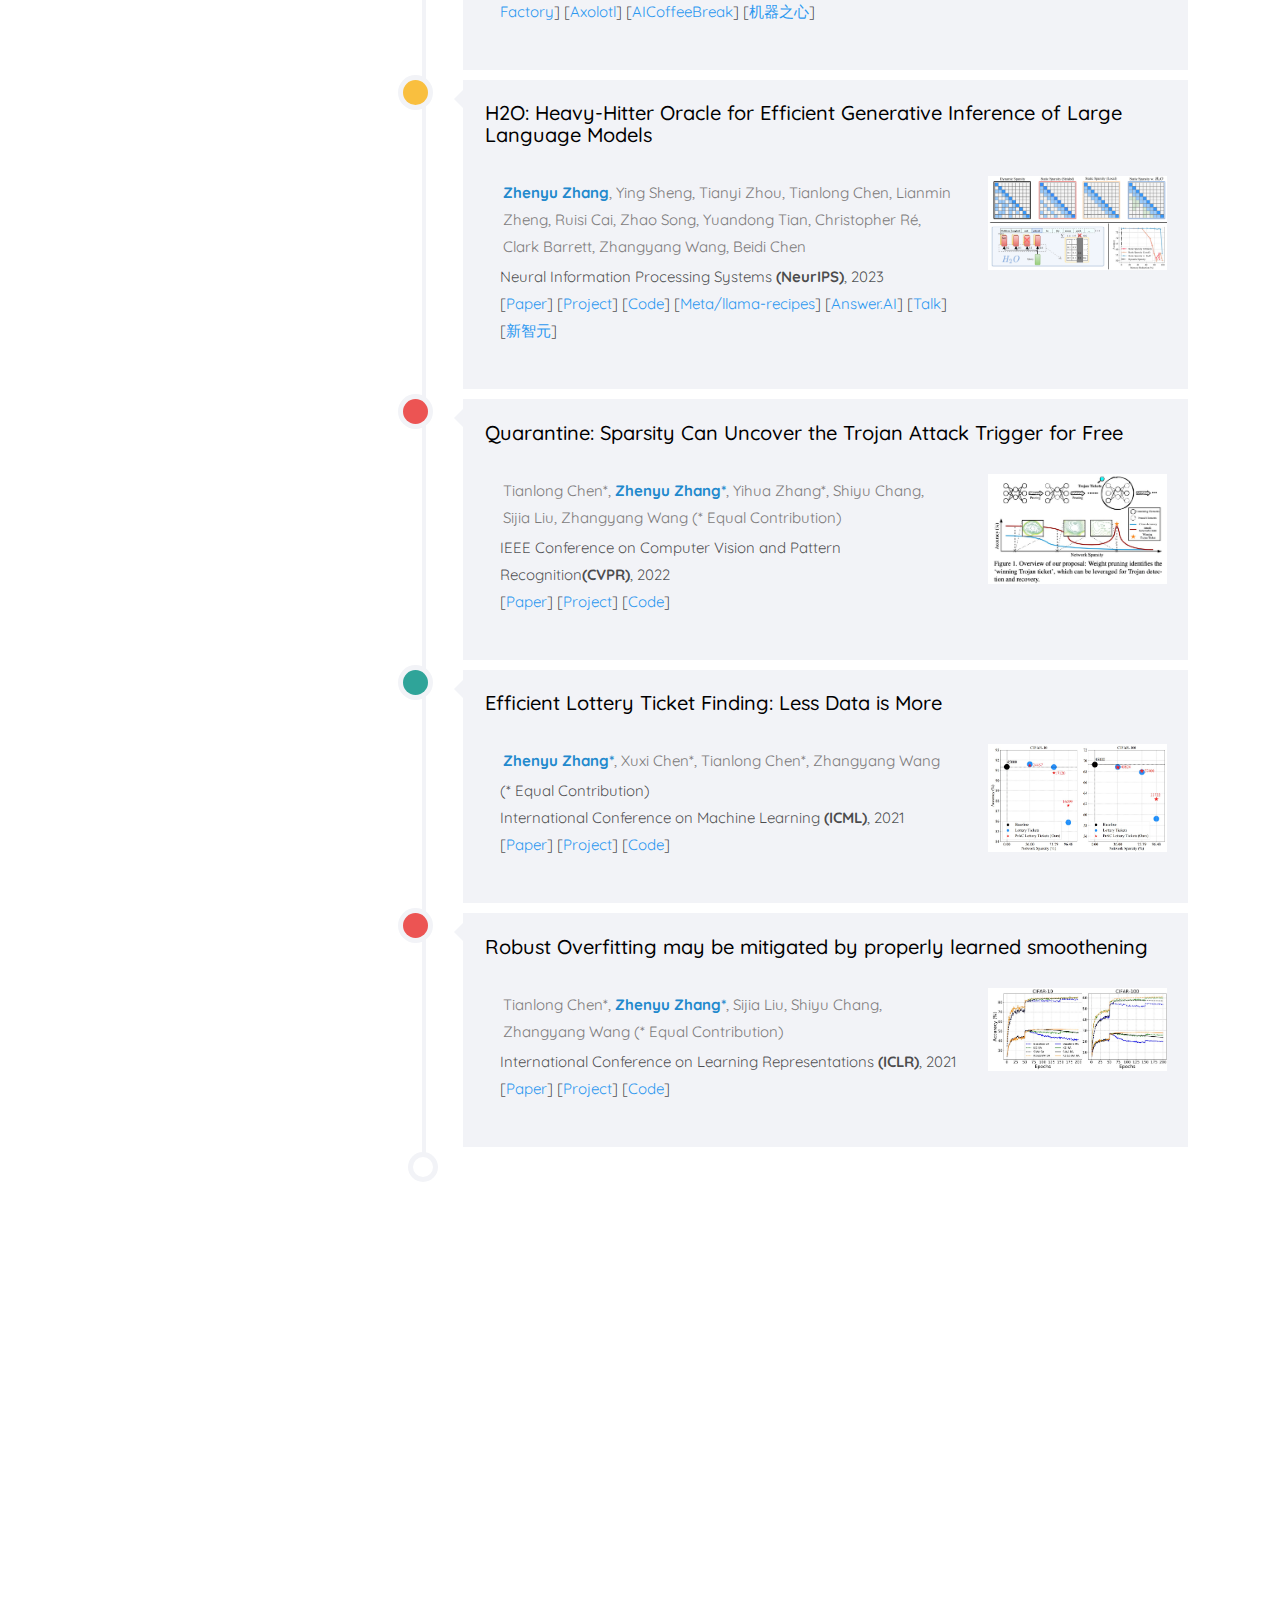
==== commit b6195fbf: "Update index.html" ====
--- a/index.html
+++ b/index.html
@@ -223,7 +223,7 @@
 											<div class="container">
 											  <div class="row">
 					                  			<div class="col-md-5">
-													<p style="color: #291414;"> <a style="color: #2289cd; font-weight: 700">Zhenyu Zhang</a>, Zechun Liu, Yuandong Tian, Harshit Khaitan, Zhangyang Wang, Steven Li</p>
+													<p style="color: #7c7a7a; margin: 3px;"> <a style="color: #2289cd; font-weight: 700">Zhenyu Zhang</a>, Zechun Liu, Yuandong Tian, Harshit Khaitan, Zhangyang Wang, Steven Li</p>
             										<div class="paper-conf">International Conference on Learning Representations <b> (ICLR)</b>, 2025</div>
 					                  				<p>[<a href="https://openreview.net/pdf?id=9VMW4iXfKt" target="_blank">Paper</a>] 
 														[<a href="">Project</a>] 
@@ -247,7 +247,7 @@
 											<div class="container">
 											  <div class="row">
 					                  			<div class="col-md-5">
-													<p style="color: #291414;"> Hanqing Zhu*, <a style="color: #2289cd; font-weight: 700">Zhenyu Zhang*</a>, Wenyan Cong, Xi Liu, Sem Park, Vikas Chandra, Bo Long, David Z. Pan, Zhangyang Wang, Jinwon Lee (* Equal Contribution)</p>
+													<p style="color: #7c7a7a; margin: 3px;"> Hanqing Zhu*, <a style="color: #2289cd; font-weight: 700">Zhenyu Zhang*</a>, Wenyan Cong, Xi Liu, Sem Park, Vikas Chandra, Bo Long, David Z. Pan, Zhangyang Wang, Jinwon Lee (* Equal Contribution)</p>
             										<div class="paper-conf">Preprint, 2024</div>
 					                  				<p>[<a href="https://arxiv.org/pdf/2412.05270" target="_blank">Paper</a>] 
 														[<a href="https://zhuhanqing.github.io/APOLLO/">Project</a>] 
@@ -276,7 +276,7 @@
 											<div class="container">
 											  <div class="row">
 					                  			<div class="col-md-5">
-													<p style="color: #291414;"> Jiawei Zhao, <a style="color: #2289cd; font-weight: 700">Zhenyu Zhang</a>, Beidi Chen, Zhangyang Wang, Anima Anandkumar, Yuandong Tian</p>
+													<p style="color: #7c7a7a; margin: 3px;"> Jiawei Zhao, <a style="color: #2289cd; font-weight: 700">Zhenyu Zhang</a>, Beidi Chen, Zhangyang Wang, Anima Anandkumar, Yuandong Tian</p>
             										<div class="paper-conf">International Conference on Machine Learning <b>(ICML <a style="color: #f35757; font-weight: 700" >Oral</a>)</b>, 2024</div>
 					                  				<p>[<a href="https://arxiv.org/pdf/2403.03507" target="_blank">Paper</a>] 
 														[<a href="">Project</a>] 
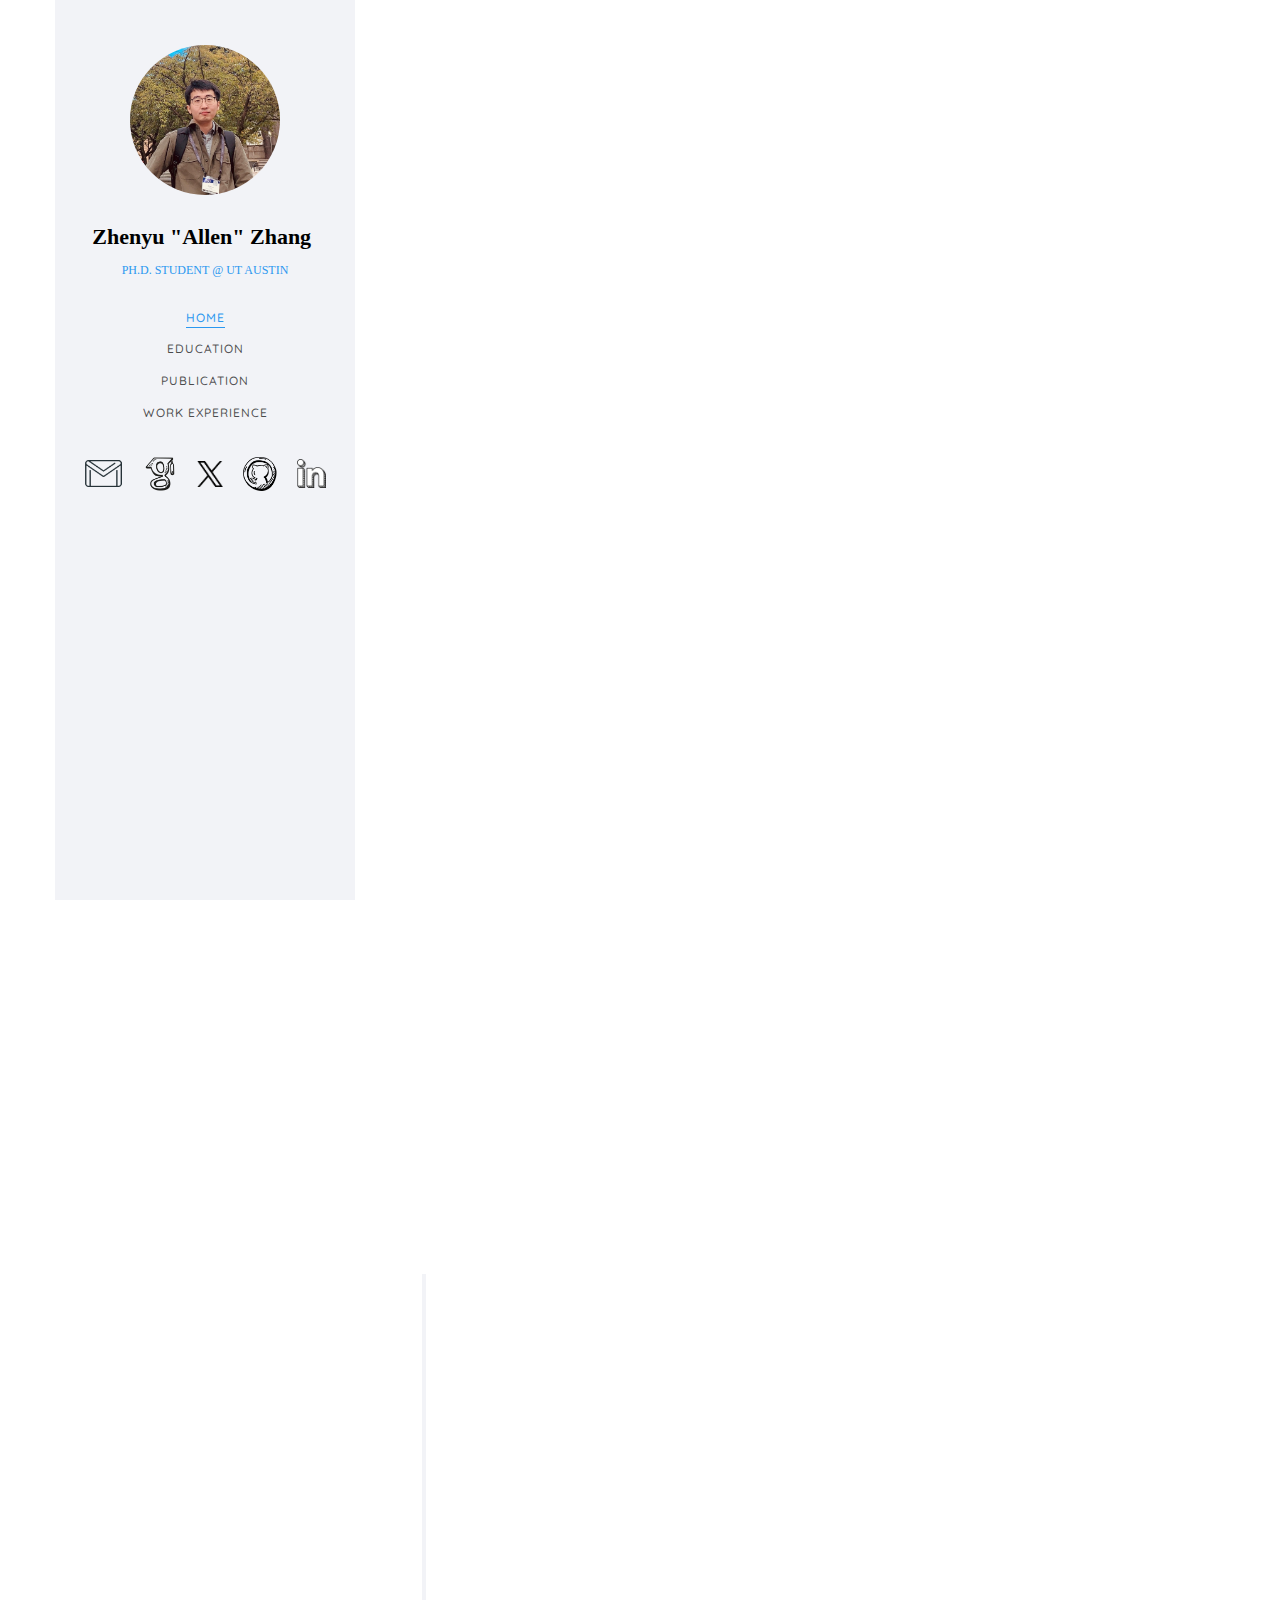
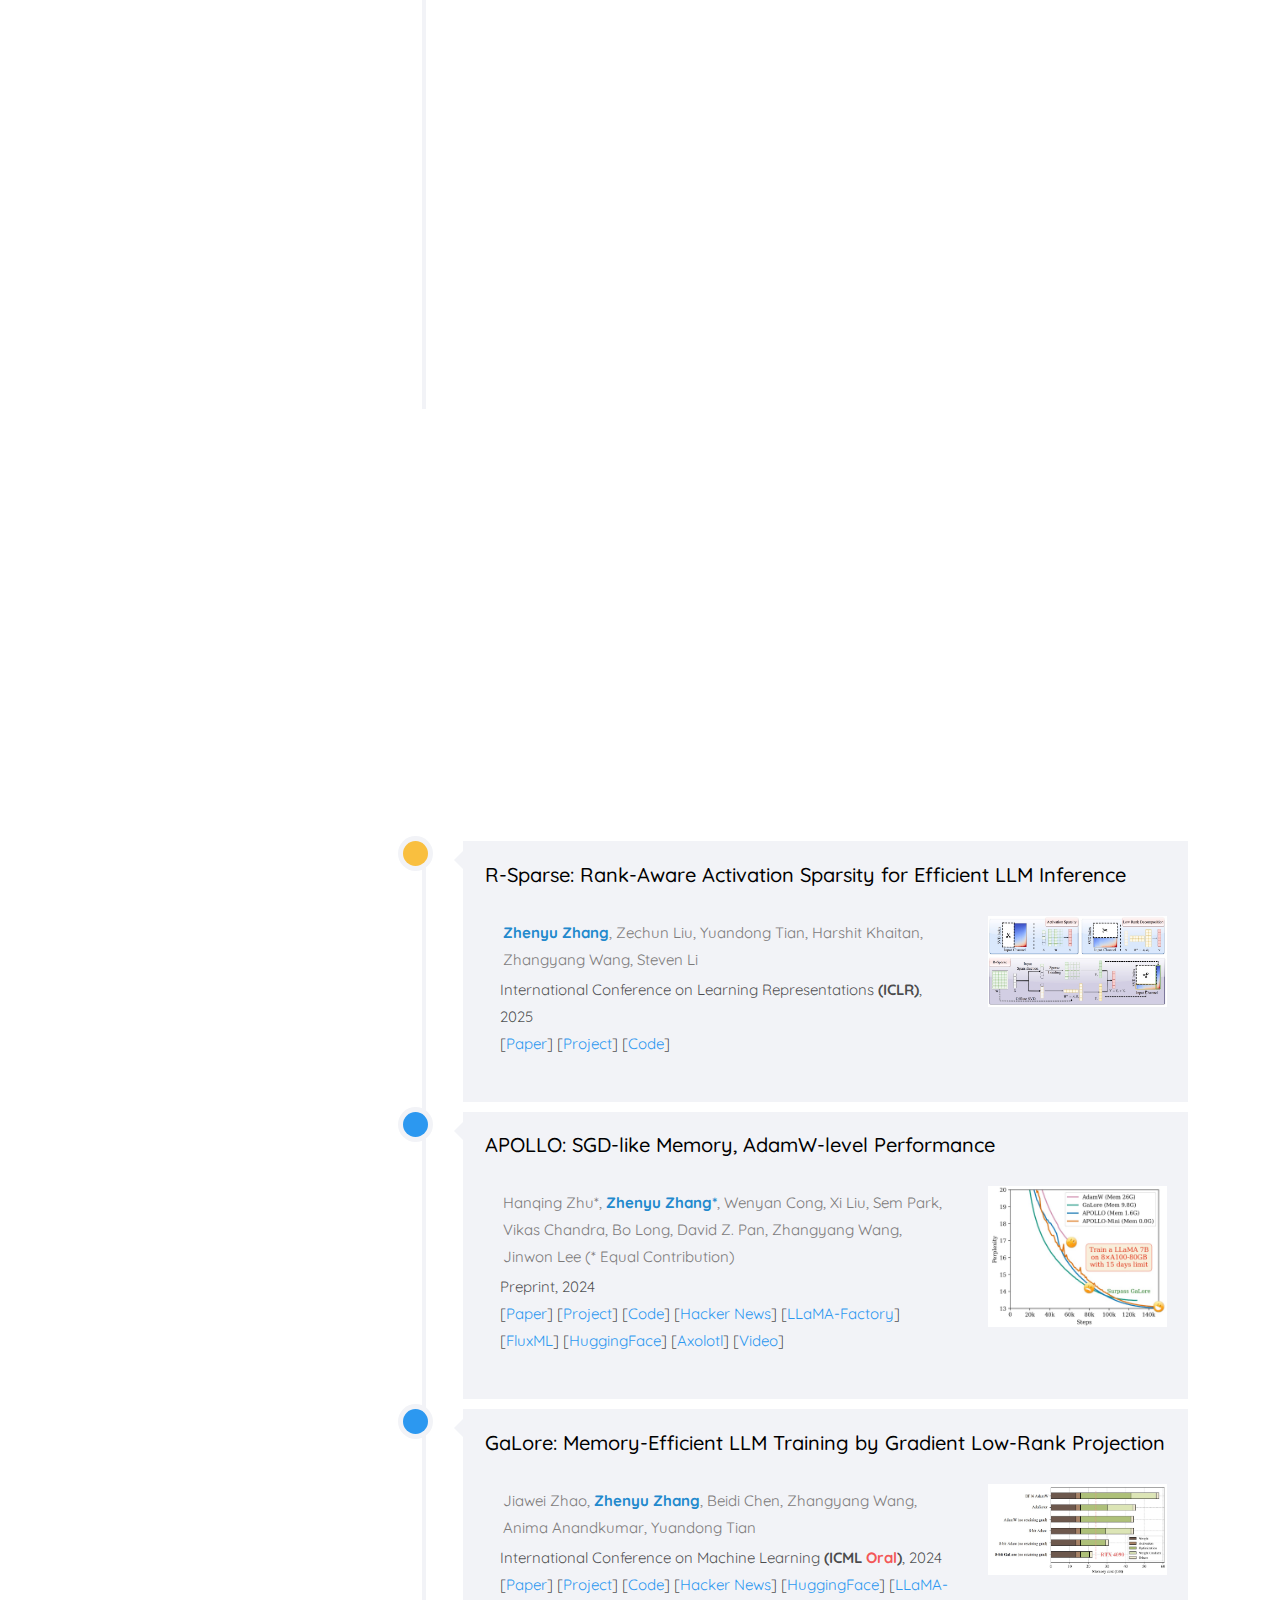
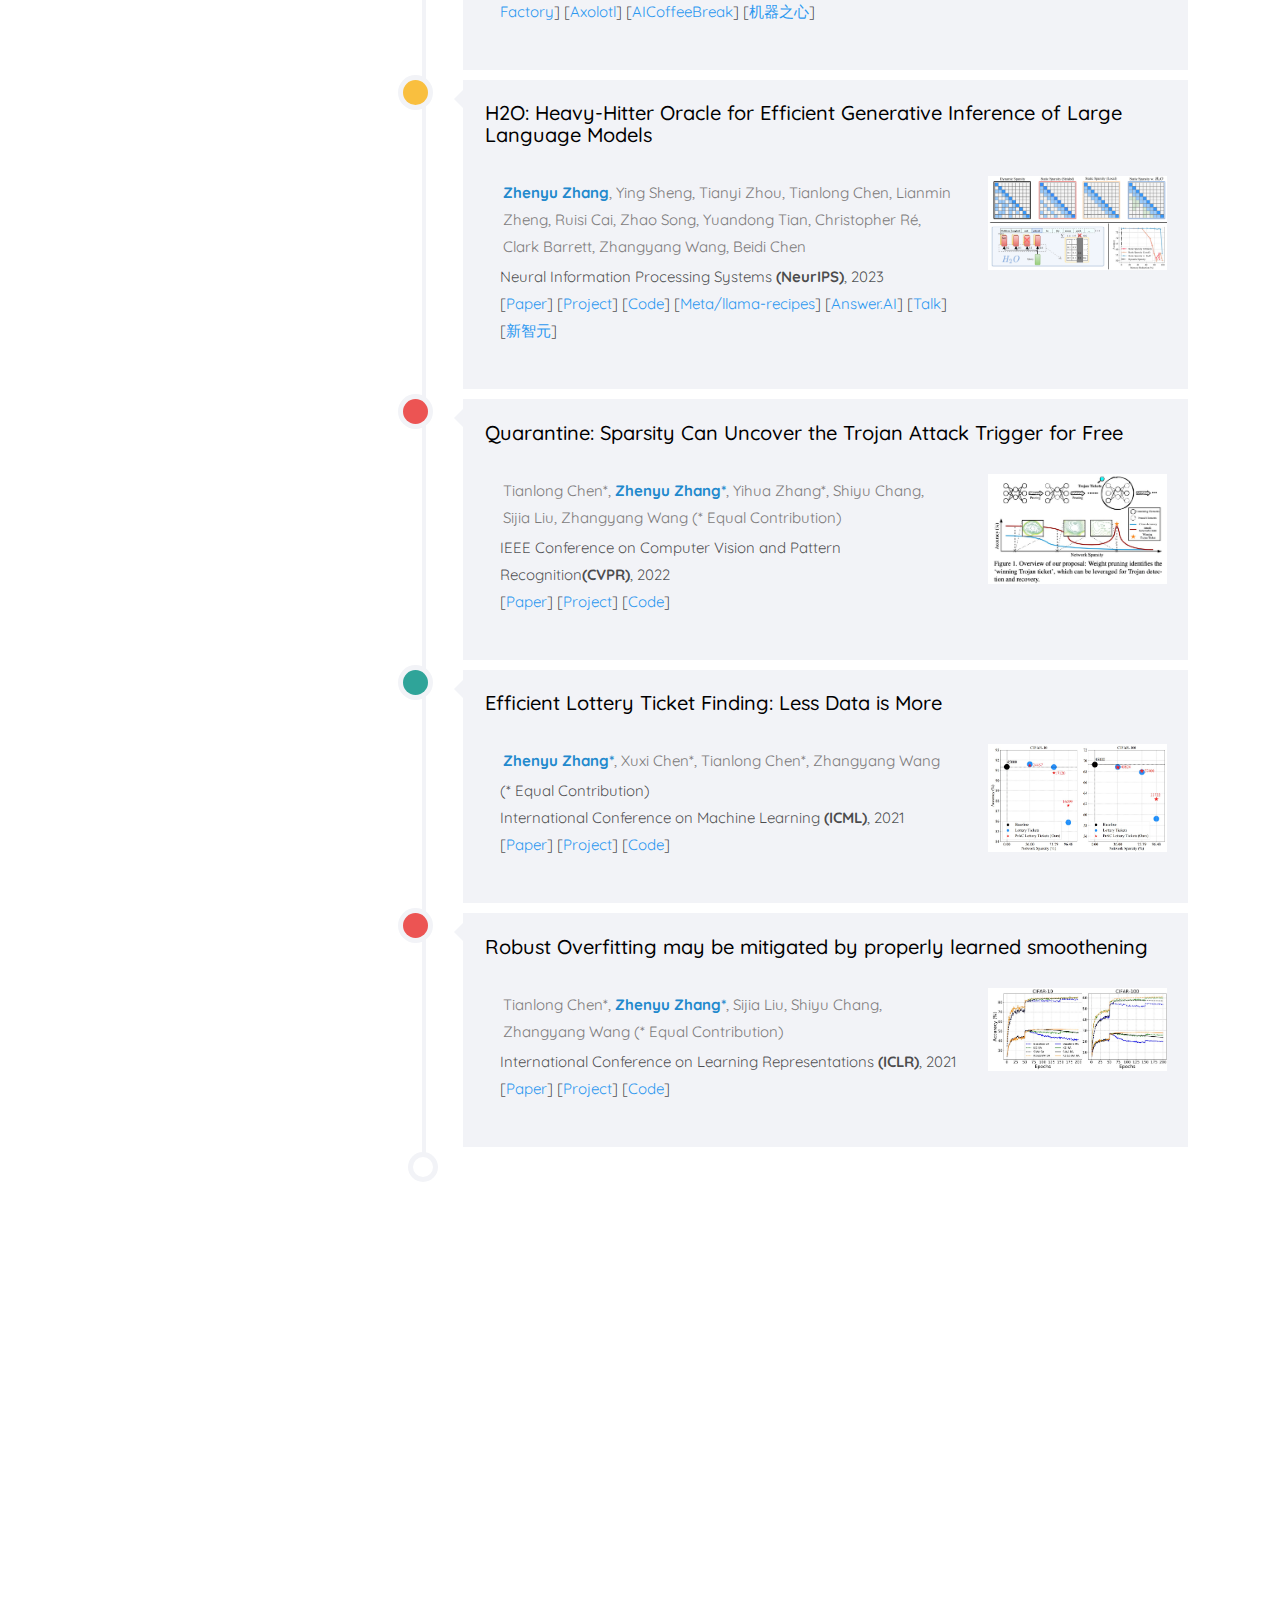
==== commit 736e2b58: "Update index.html" ====
--- a/index.html
+++ b/index.html
@@ -254,7 +254,9 @@
 														[<a href="https://github.com/zhuhanqing/APOLLO">Code</a>]
 														[<a href="https://news.ycombinator.com/item?id=42473469">Hacker News</a>] 
 														[<a href="https://github.com/hiyouga/LLaMA-Factory/pull/6617">LLaMA-Factory</a>] 
-														[<a href="https://github.com/FluxML/Optimisers.jl/pull/196">FluxML</a>] 
+														[<a href="https://github.com/FluxML/Optimisers.jl/pull/196">FluxML</a>]  
+														[<a href="https://github.com/huggingface/transformers/pull/36062">HuggingFace</a>] 
+														[<a href="https://github.com/axolotl-ai-cloud/axolotl/issues/2175">Axolotl</a>] 
 														[<a href="https://www.youtube.com/playlist?list=PLE0M__TDnJIhvUYG1KRCfzC6gDjt0LV6T">Video</a>]
 													</p>
 					                  			</div>
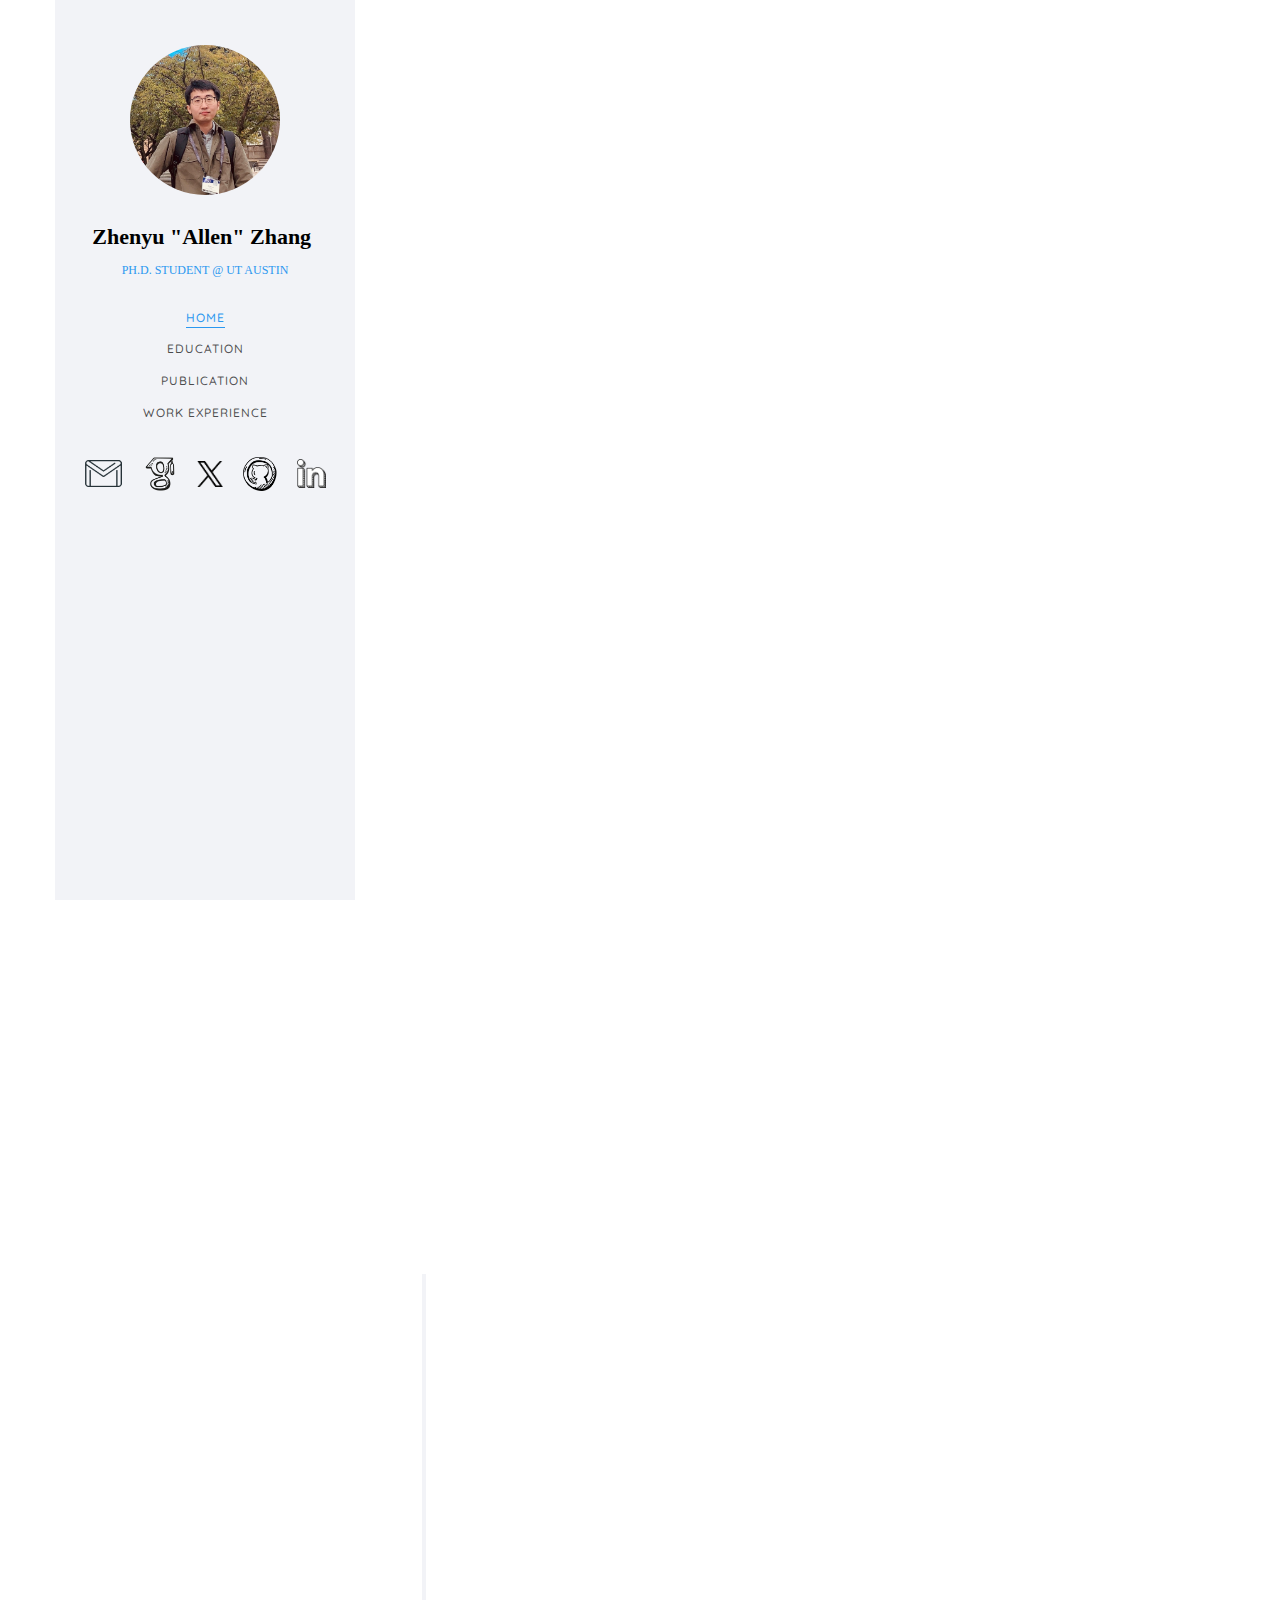
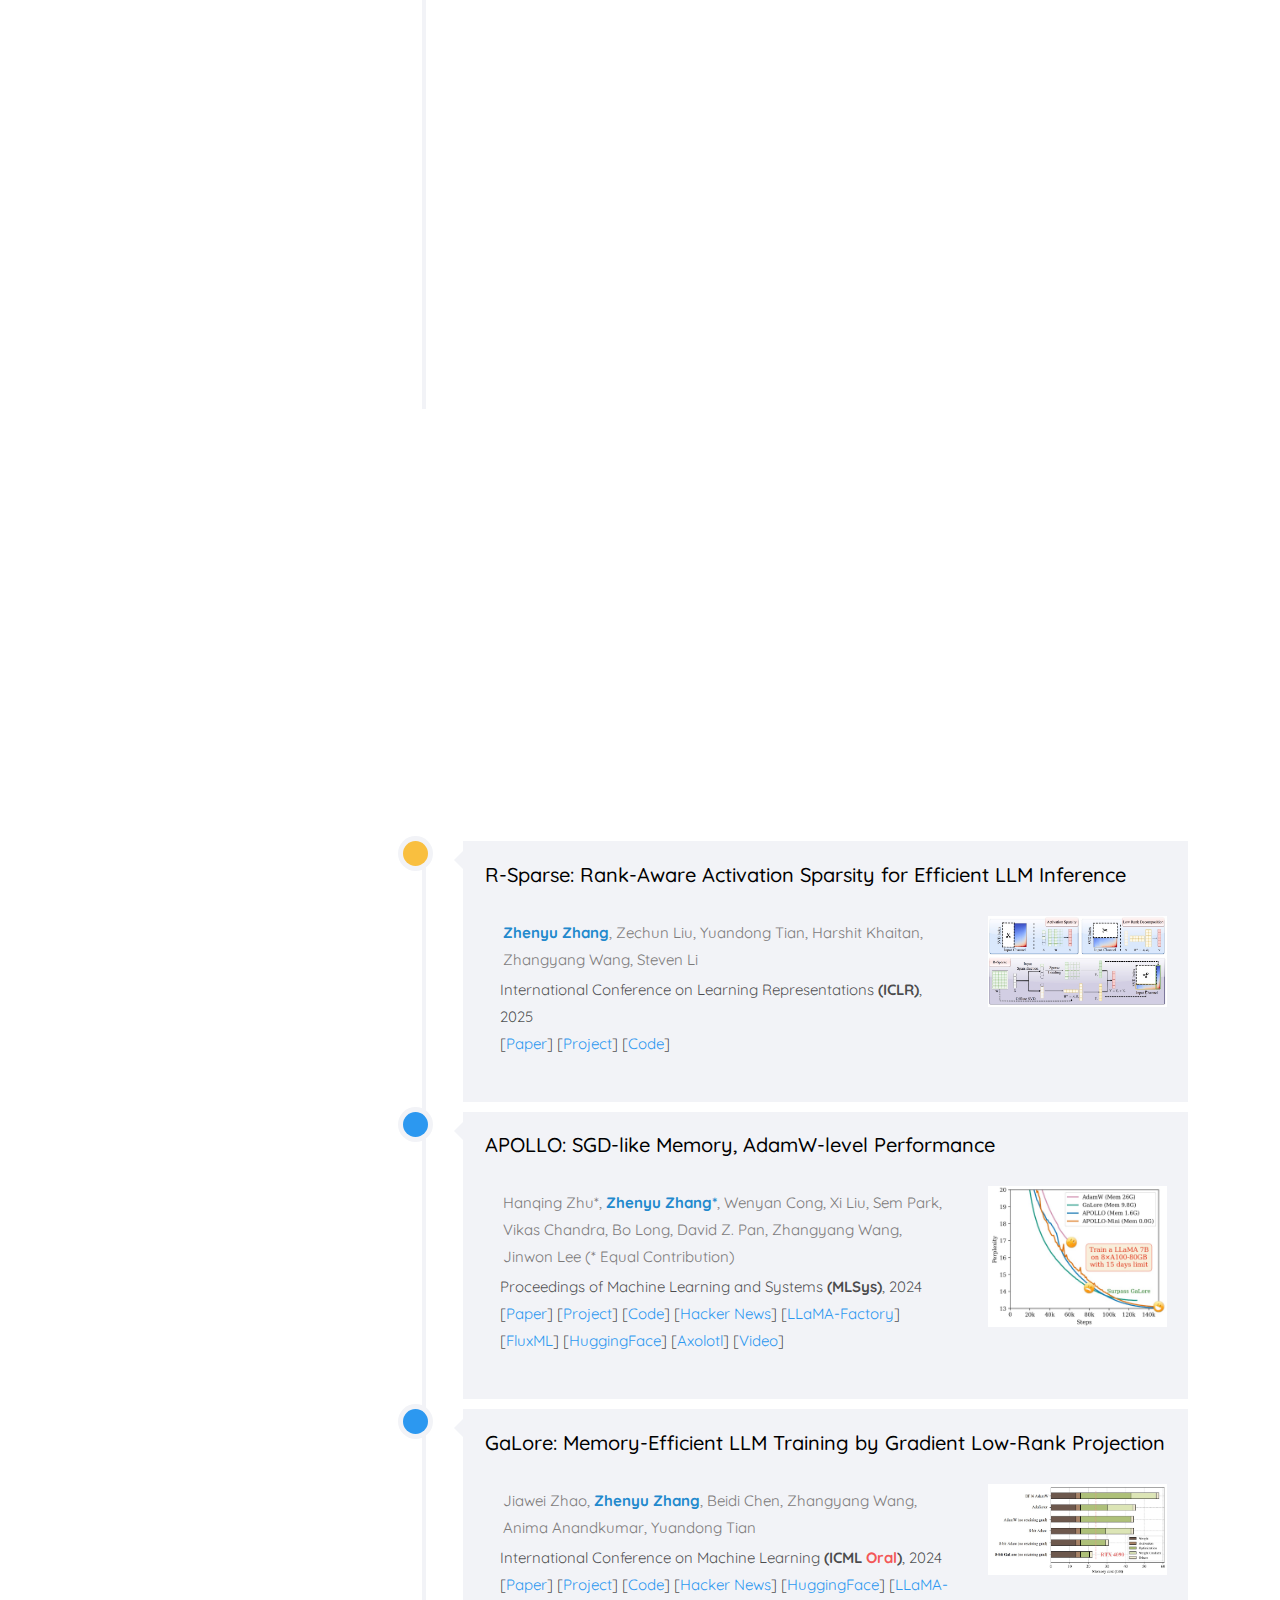
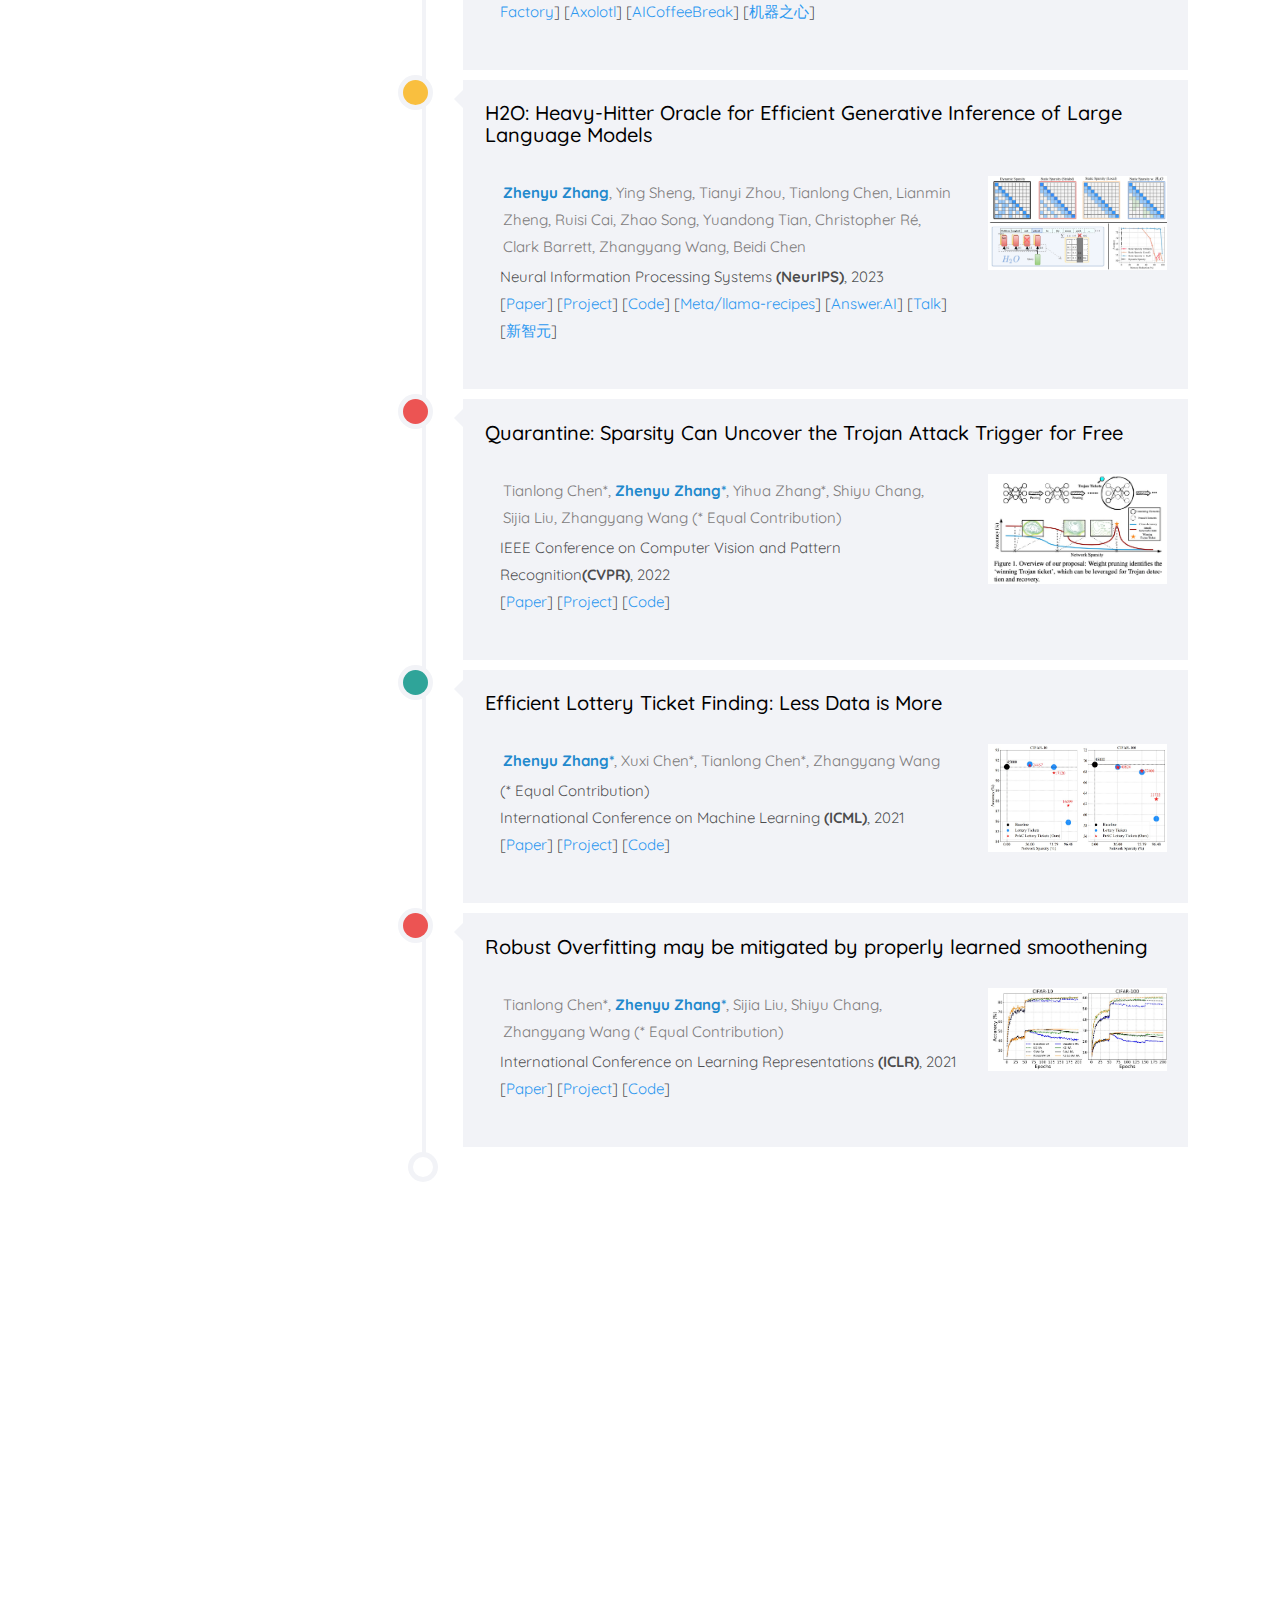
==== commit 30700554: "Update index.html" ====
--- a/index.html
+++ b/index.html
@@ -248,7 +248,7 @@
 											  <div class="row">
 					                  			<div class="col-md-5">
 													<p style="color: #7c7a7a; margin: 3px;"> Hanqing Zhu*, <a style="color: #2289cd; font-weight: 700">Zhenyu Zhang*</a>, Wenyan Cong, Xi Liu, Sem Park, Vikas Chandra, Bo Long, David Z. Pan, Zhangyang Wang, Jinwon Lee (* Equal Contribution)</p>
-            										<div class="paper-conf">Preprint, 2024</div>
+            										<div class="paper-conf">Proceedings of Machine Learning and Systems<b> (MLSys)</b>, 2024</div>
 					                  				<p>[<a href="https://arxiv.org/pdf/2412.05270" target="_blank">Paper</a>] 
 														[<a href="https://zhuhanqing.github.io/APOLLO/">Project</a>] 
 														[<a href="https://github.com/zhuhanqing/APOLLO">Code</a>]
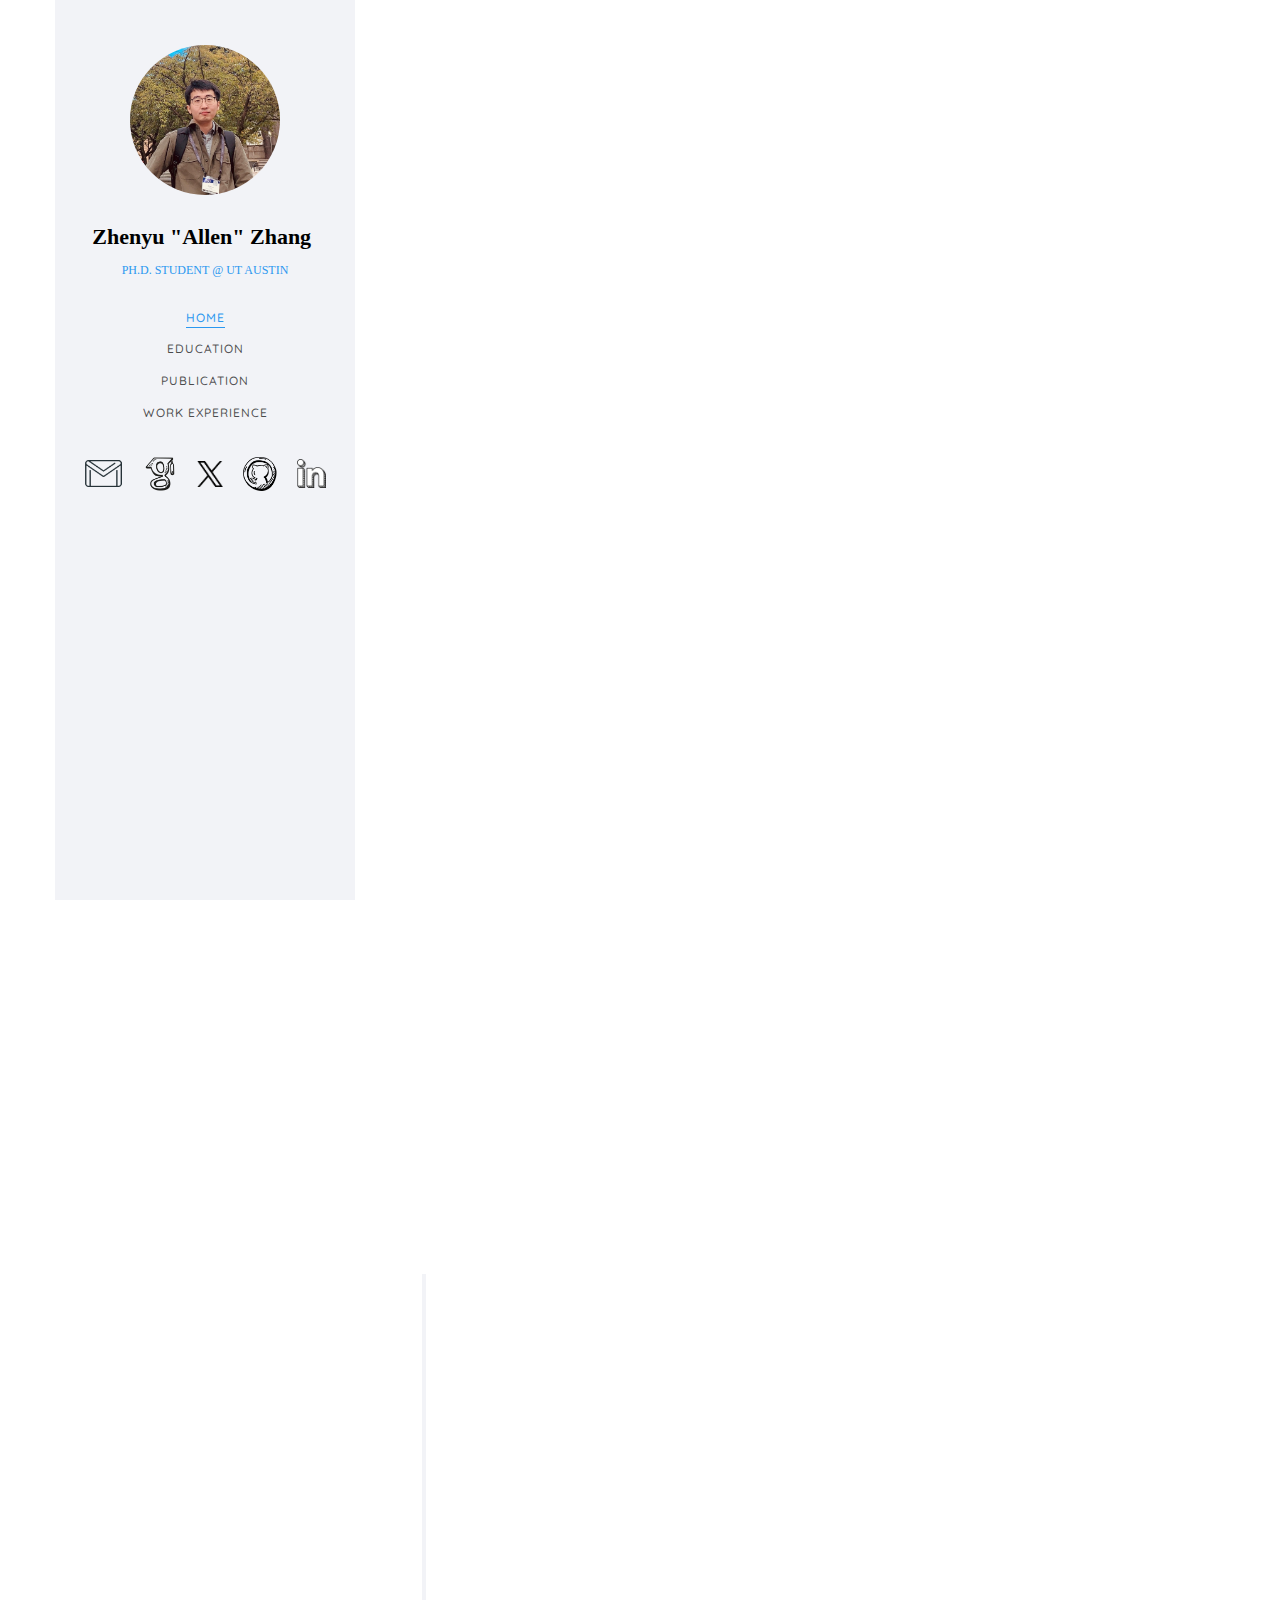
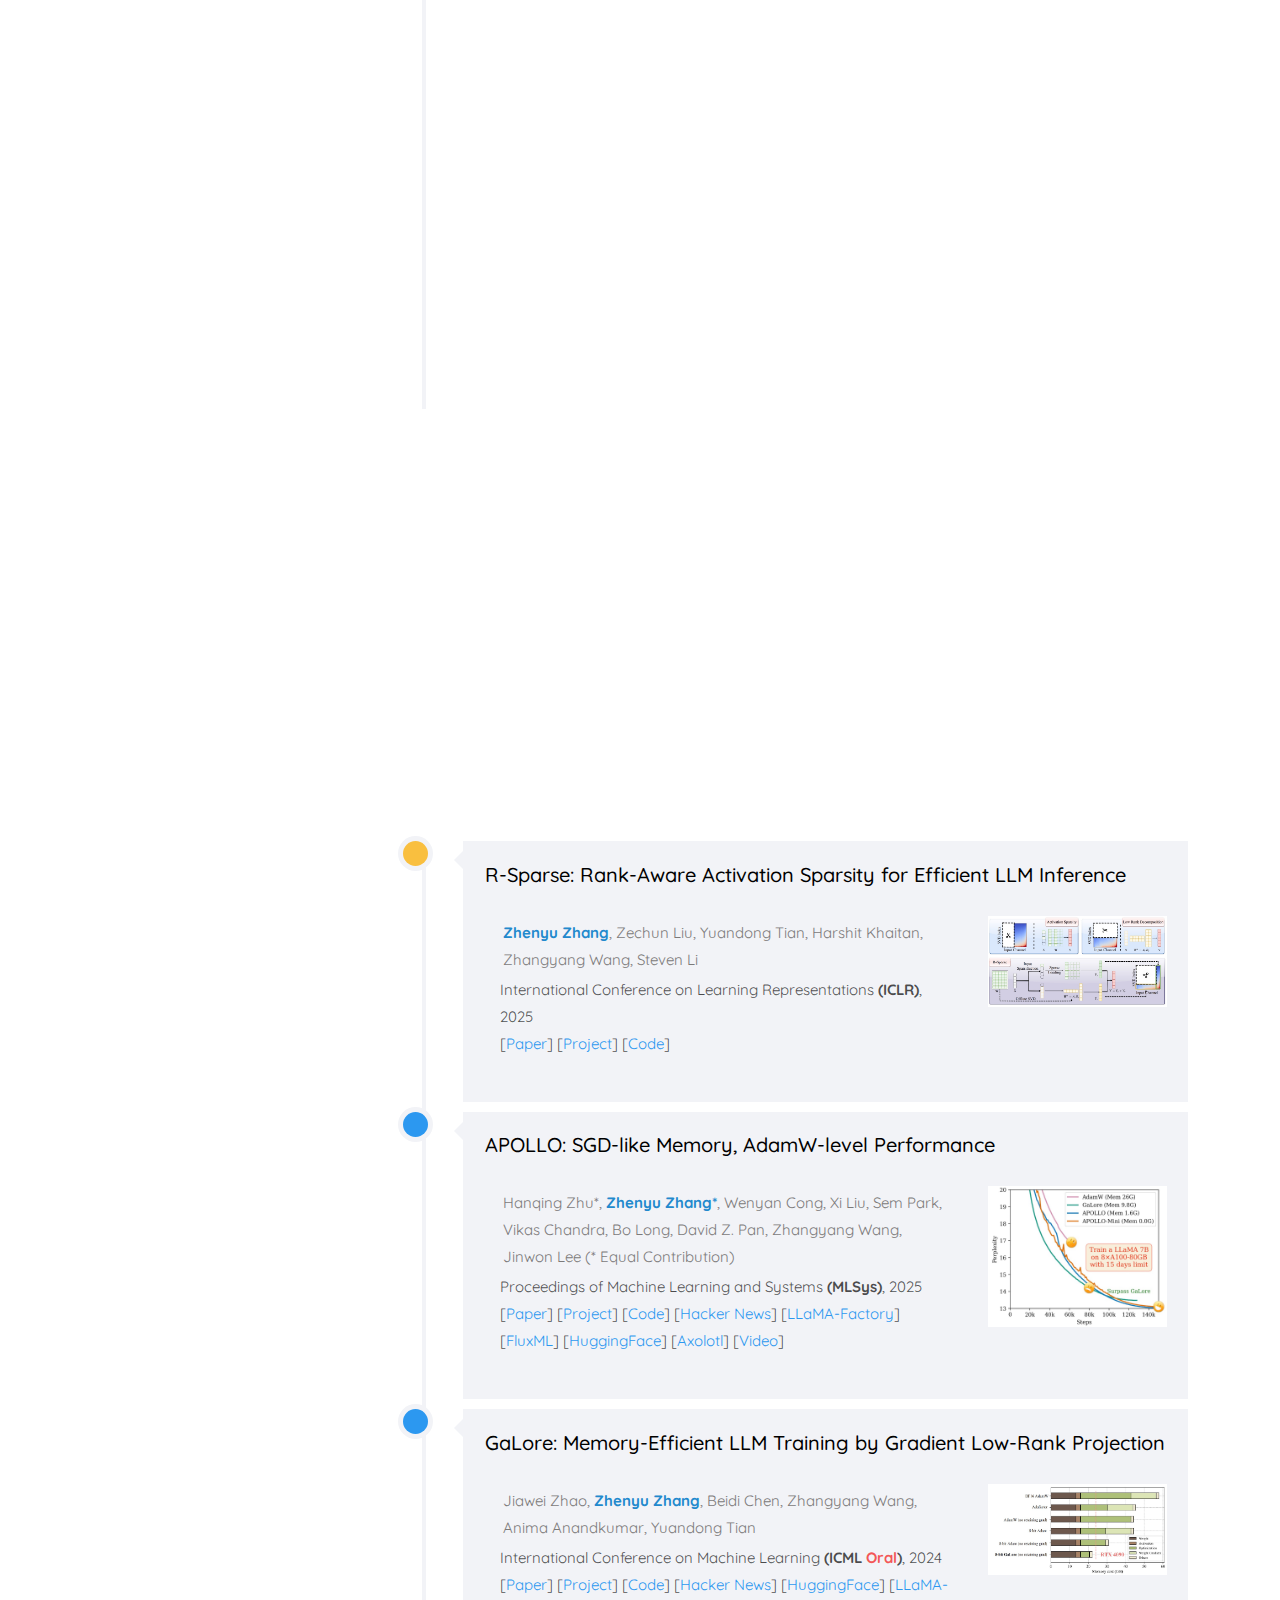
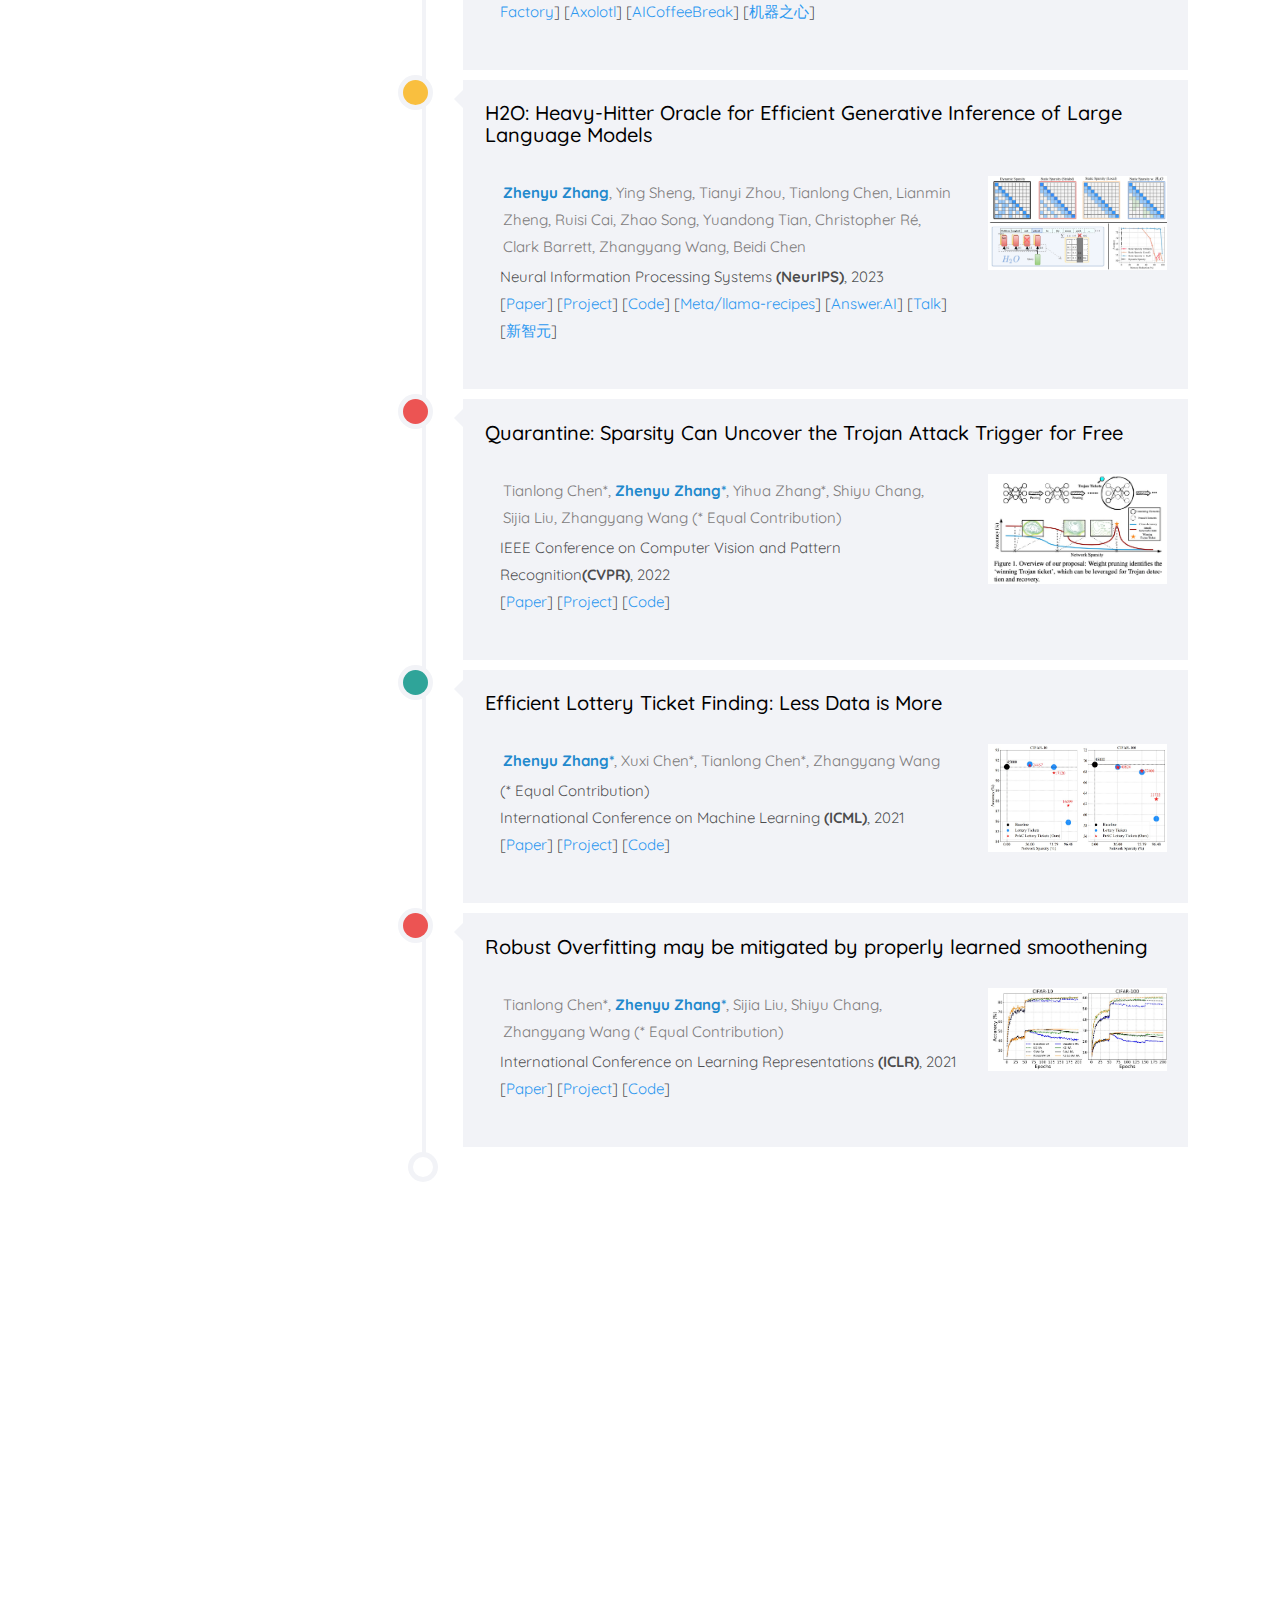
==== commit da70d98e: "Update index.html" ====
--- a/index.html
+++ b/index.html
@@ -248,7 +248,7 @@
 											  <div class="row">
 					                  			<div class="col-md-5">
 													<p style="color: #7c7a7a; margin: 3px;"> Hanqing Zhu*, <a style="color: #2289cd; font-weight: 700">Zhenyu Zhang*</a>, Wenyan Cong, Xi Liu, Sem Park, Vikas Chandra, Bo Long, David Z. Pan, Zhangyang Wang, Jinwon Lee (* Equal Contribution)</p>
-            										<div class="paper-conf">Proceedings of Machine Learning and Systems<b> (MLSys)</b>, 2024</div>
+            										<div class="paper-conf">Proceedings of Machine Learning and Systems<b> (MLSys)</b>, 2025</div>
 					                  				<p>[<a href="https://arxiv.org/pdf/2412.05270" target="_blank">Paper</a>] 
 														[<a href="https://zhuhanqing.github.io/APOLLO/">Project</a>] 
 														[<a href="https://github.com/zhuhanqing/APOLLO">Code</a>]
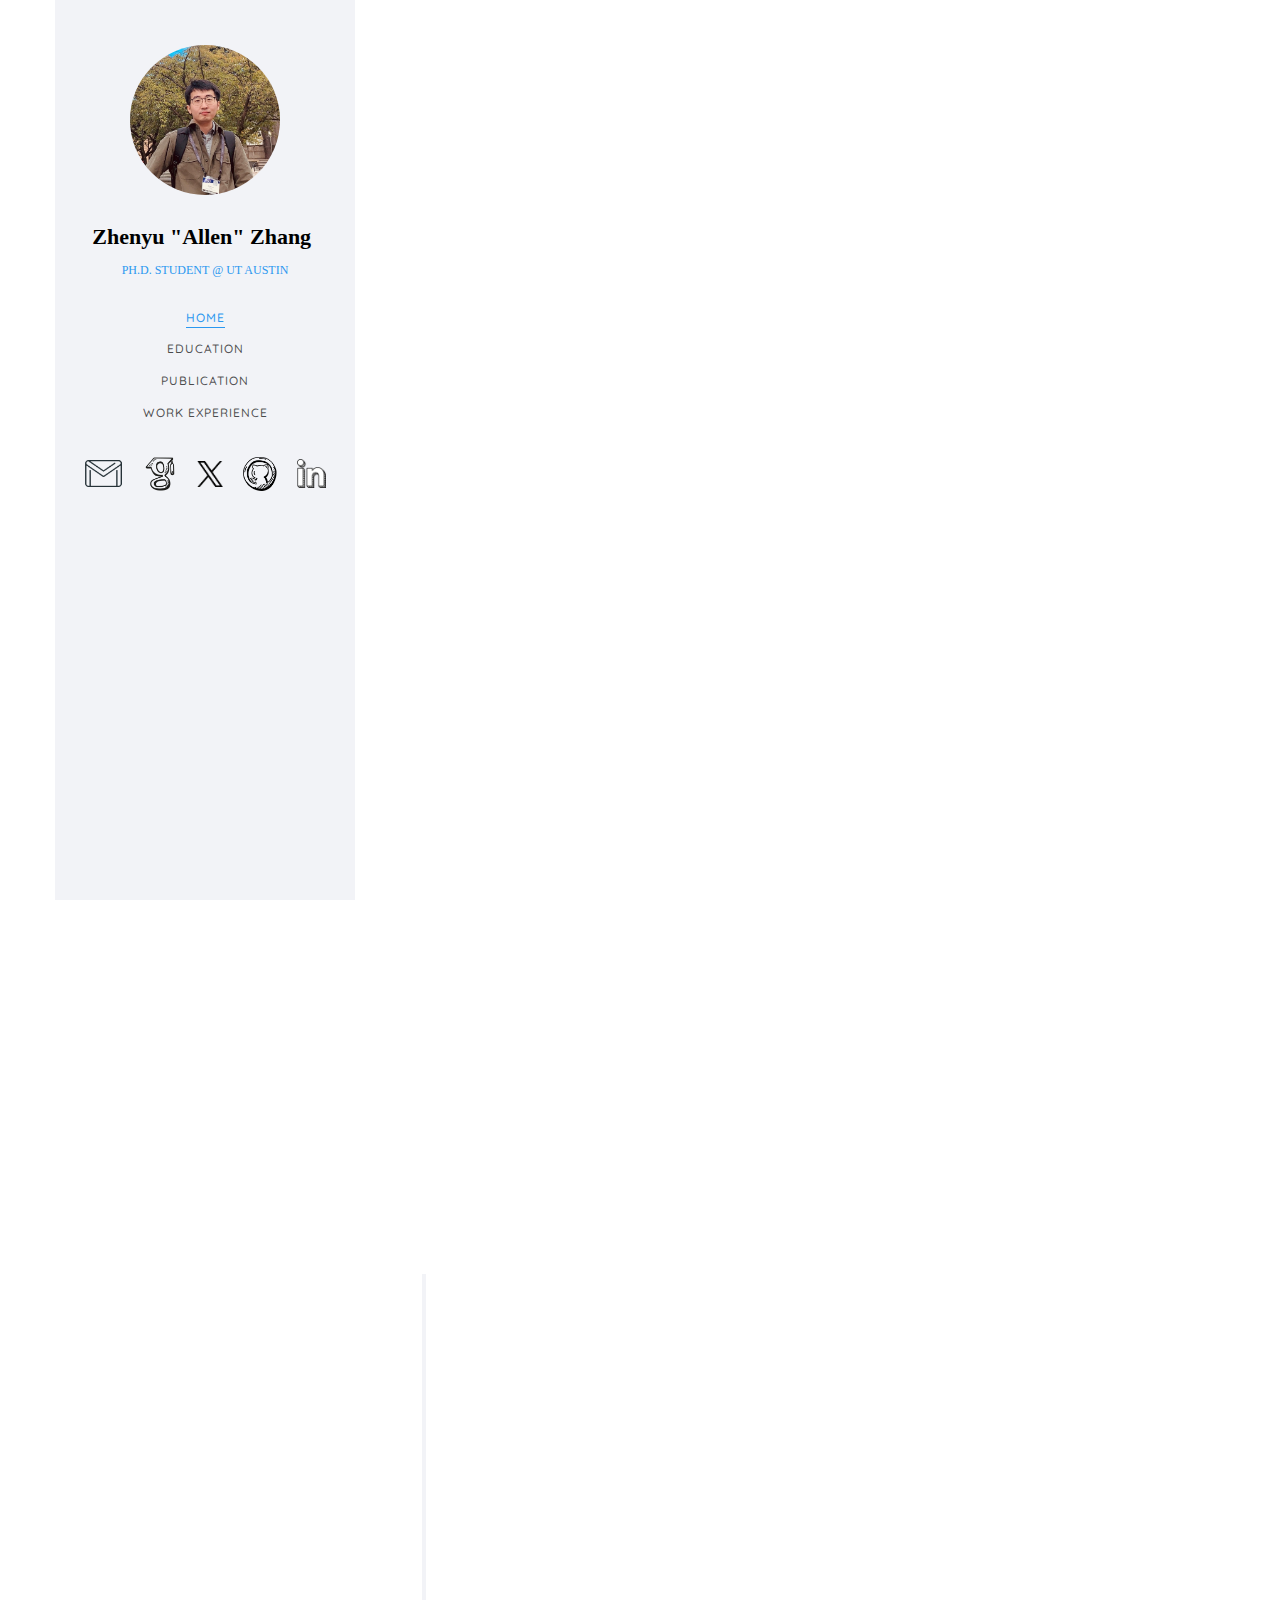
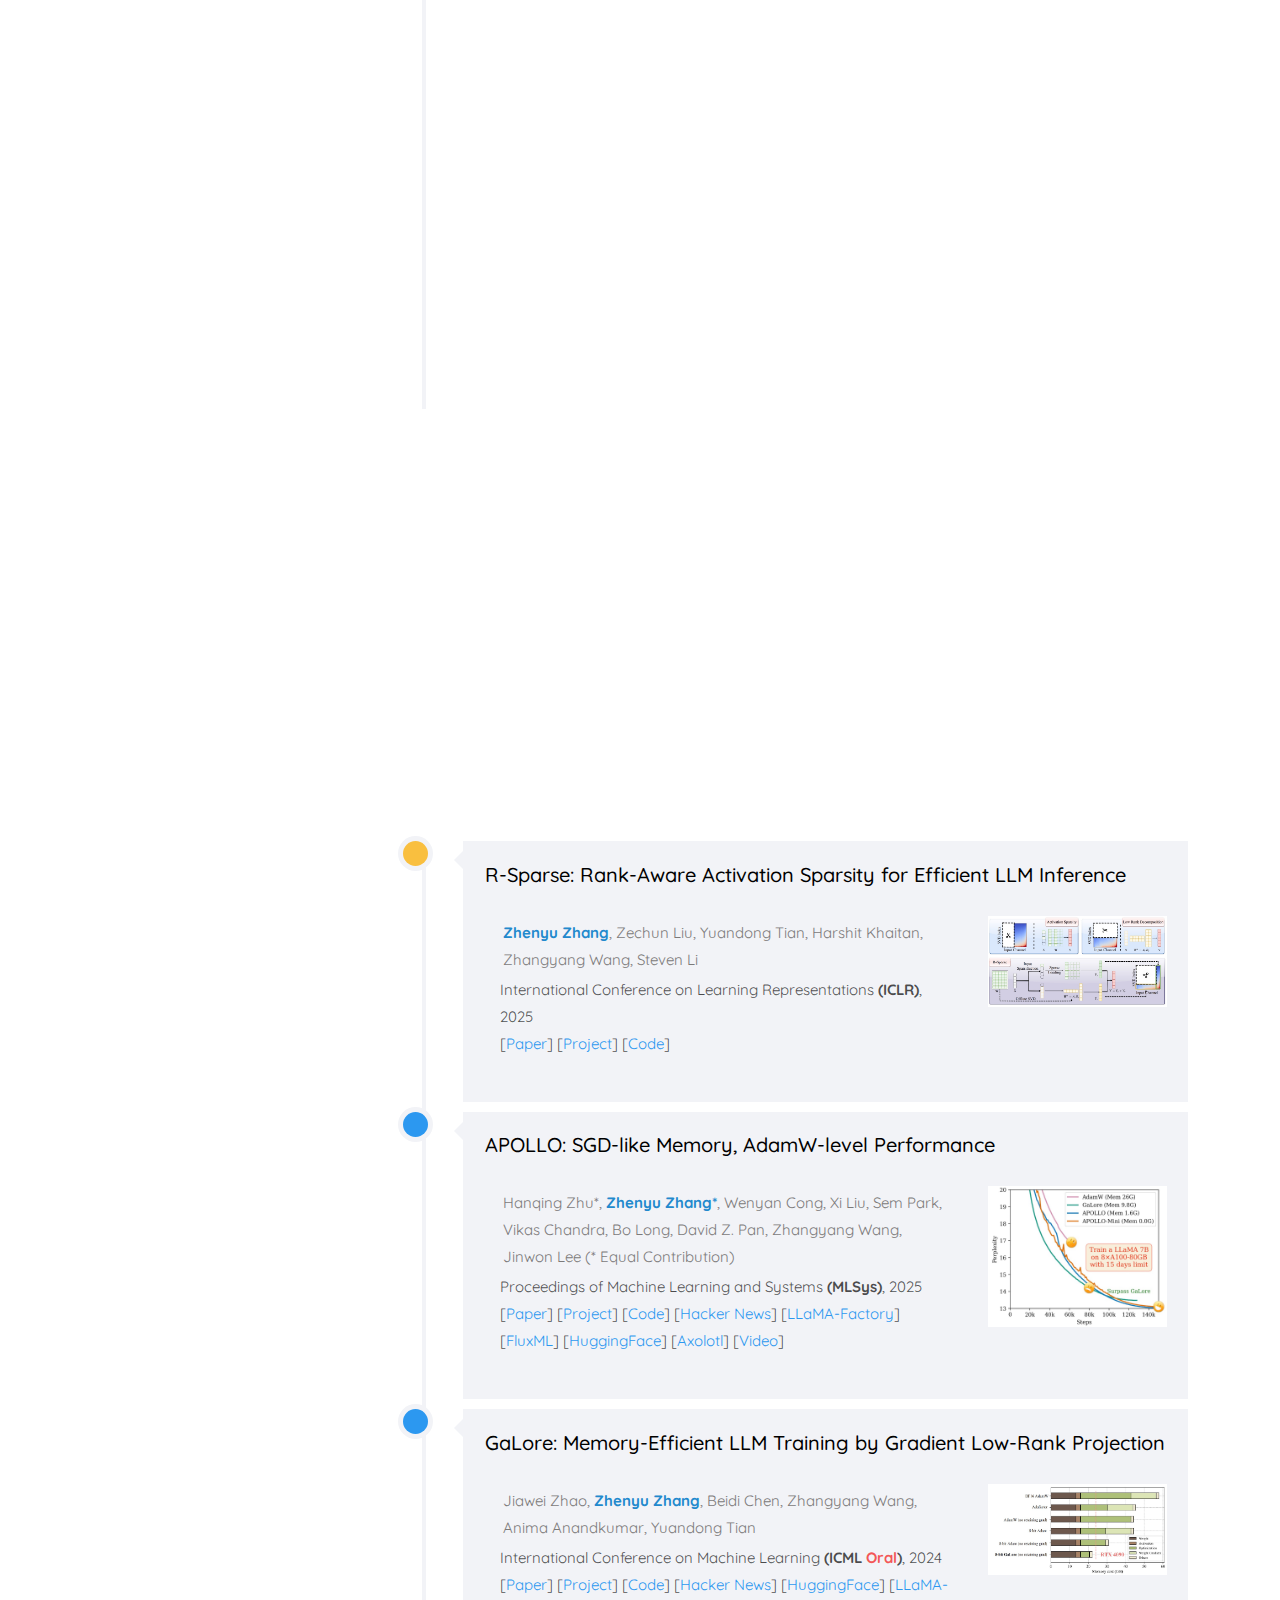
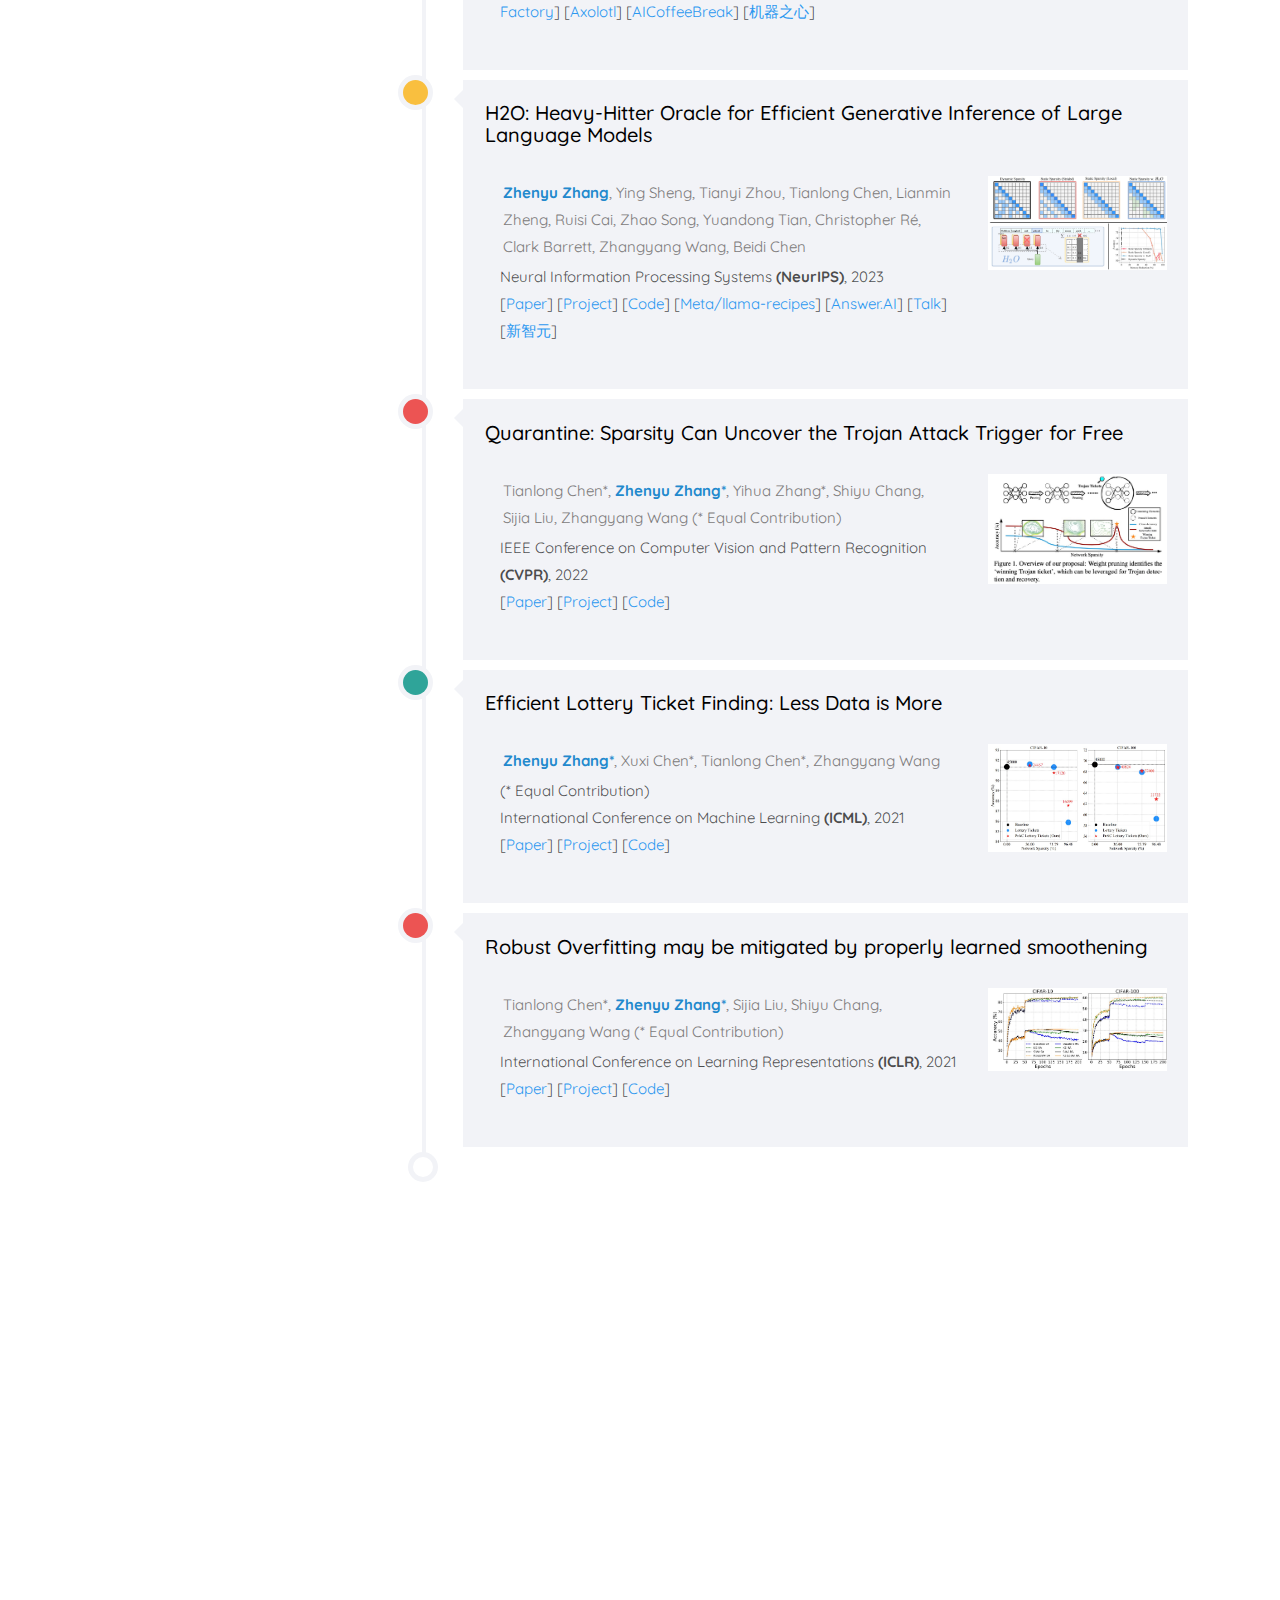
==== commit f9c0c5d6: "Update index.html" ====
--- a/index.html
+++ b/index.html
@@ -339,7 +339,7 @@
 											  <div class="row">
 					                  			<div class="col-md-5">
 					                  				<p style="color: #7c7a7a; margin: 3px;"> Tianlong Chen*, <a style="color: #2289cd; font-weight: 700">Zhenyu Zhang*</a>, Yihua Zhang*, Shiyu Chang, Sijia Liu, Zhangyang Wang (* Equal Contribution)</p> 
-            										<div class="paper-conf">IEEE Conference on Computer Vision and Pattern Recognition<b>(CVPR)</b>, 2022</div>
+            										<div class="paper-conf">IEEE Conference on Computer Vision and Pattern Recognition <b>(CVPR)</b>, 2022</div>
 					                  				<p>[<a href="https://openaccess.thecvf.com/content/CVPR2022/papers/Chen_Quarantine_Sparsity_Can_Uncover_the_Trojan_Attack_Trigger_for_Free_CVPR_2022_paper.pdf" target="_blank">Paper</a>] 
 														[<a href="" target="Project">Project</a>]
 														[<a href="https://github.com/VITA-Group/Backdoor-LTH" target="_blank">Code</a>]</p>
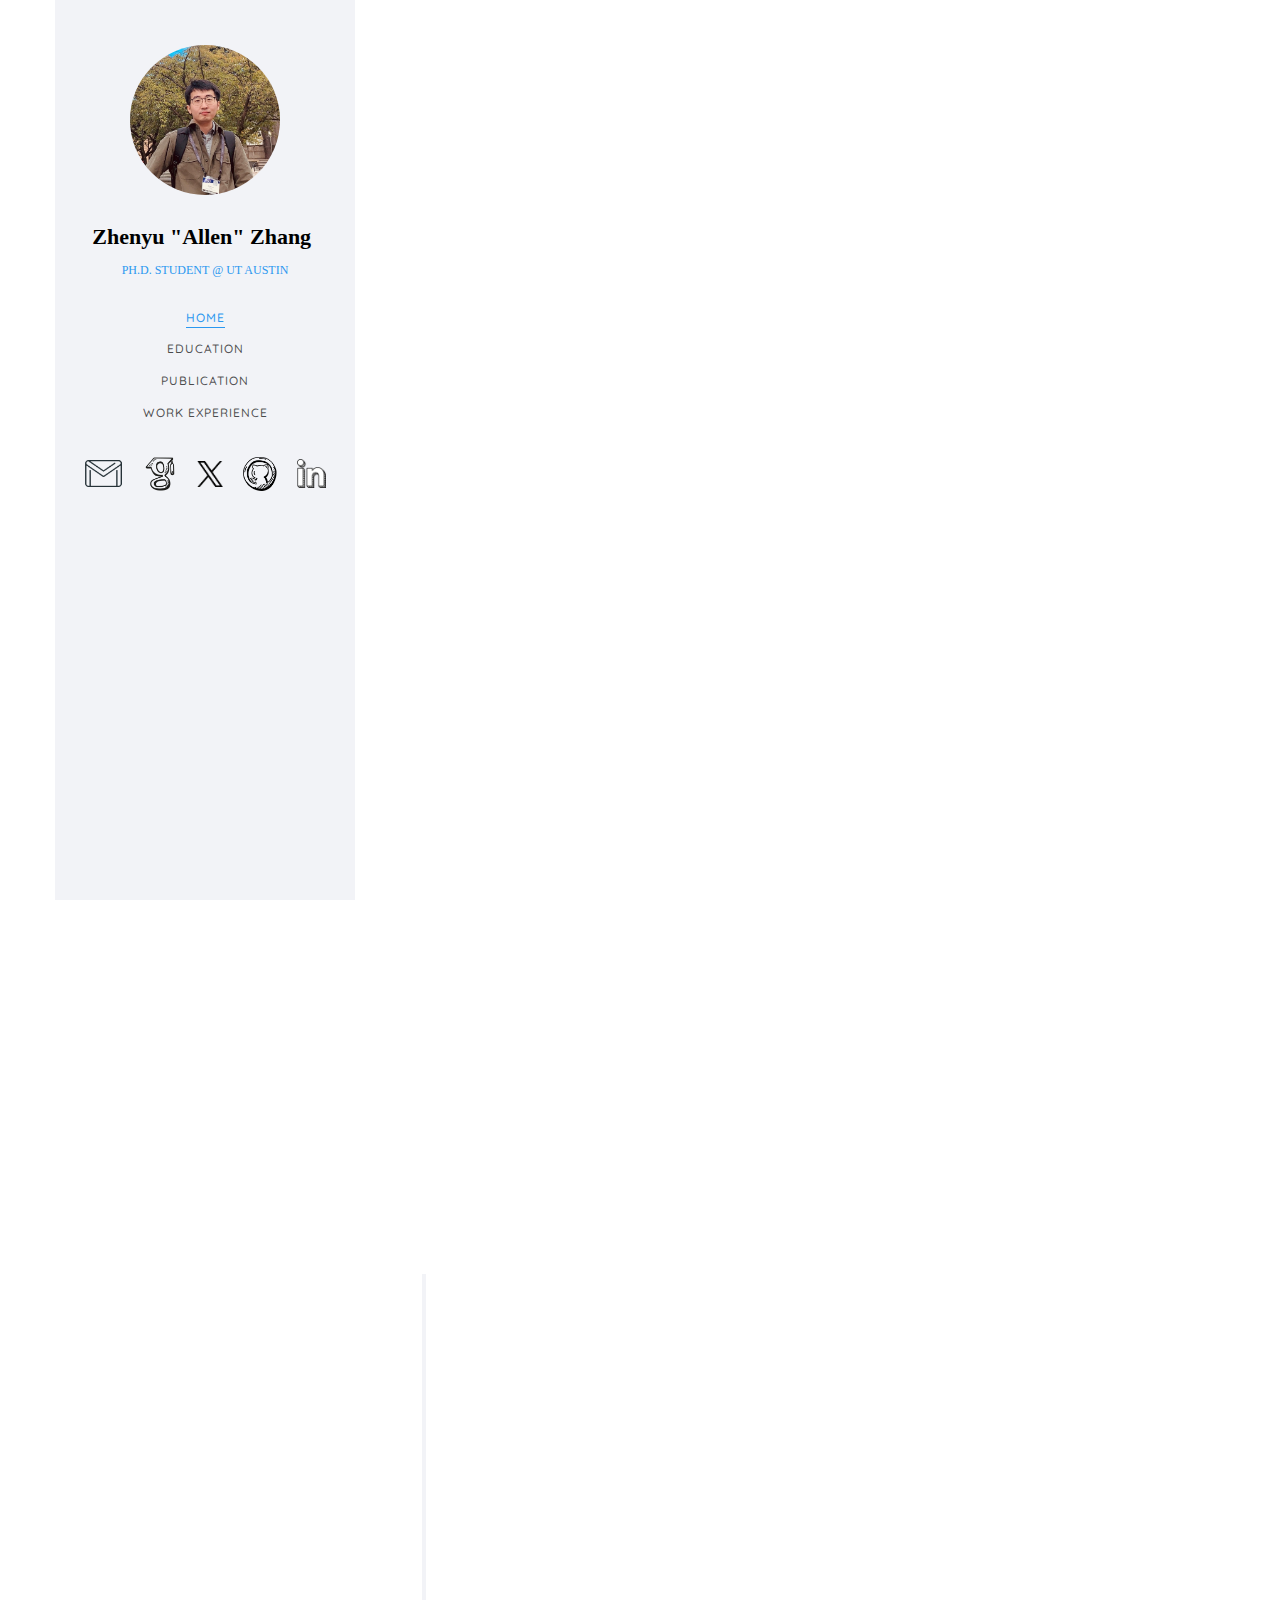
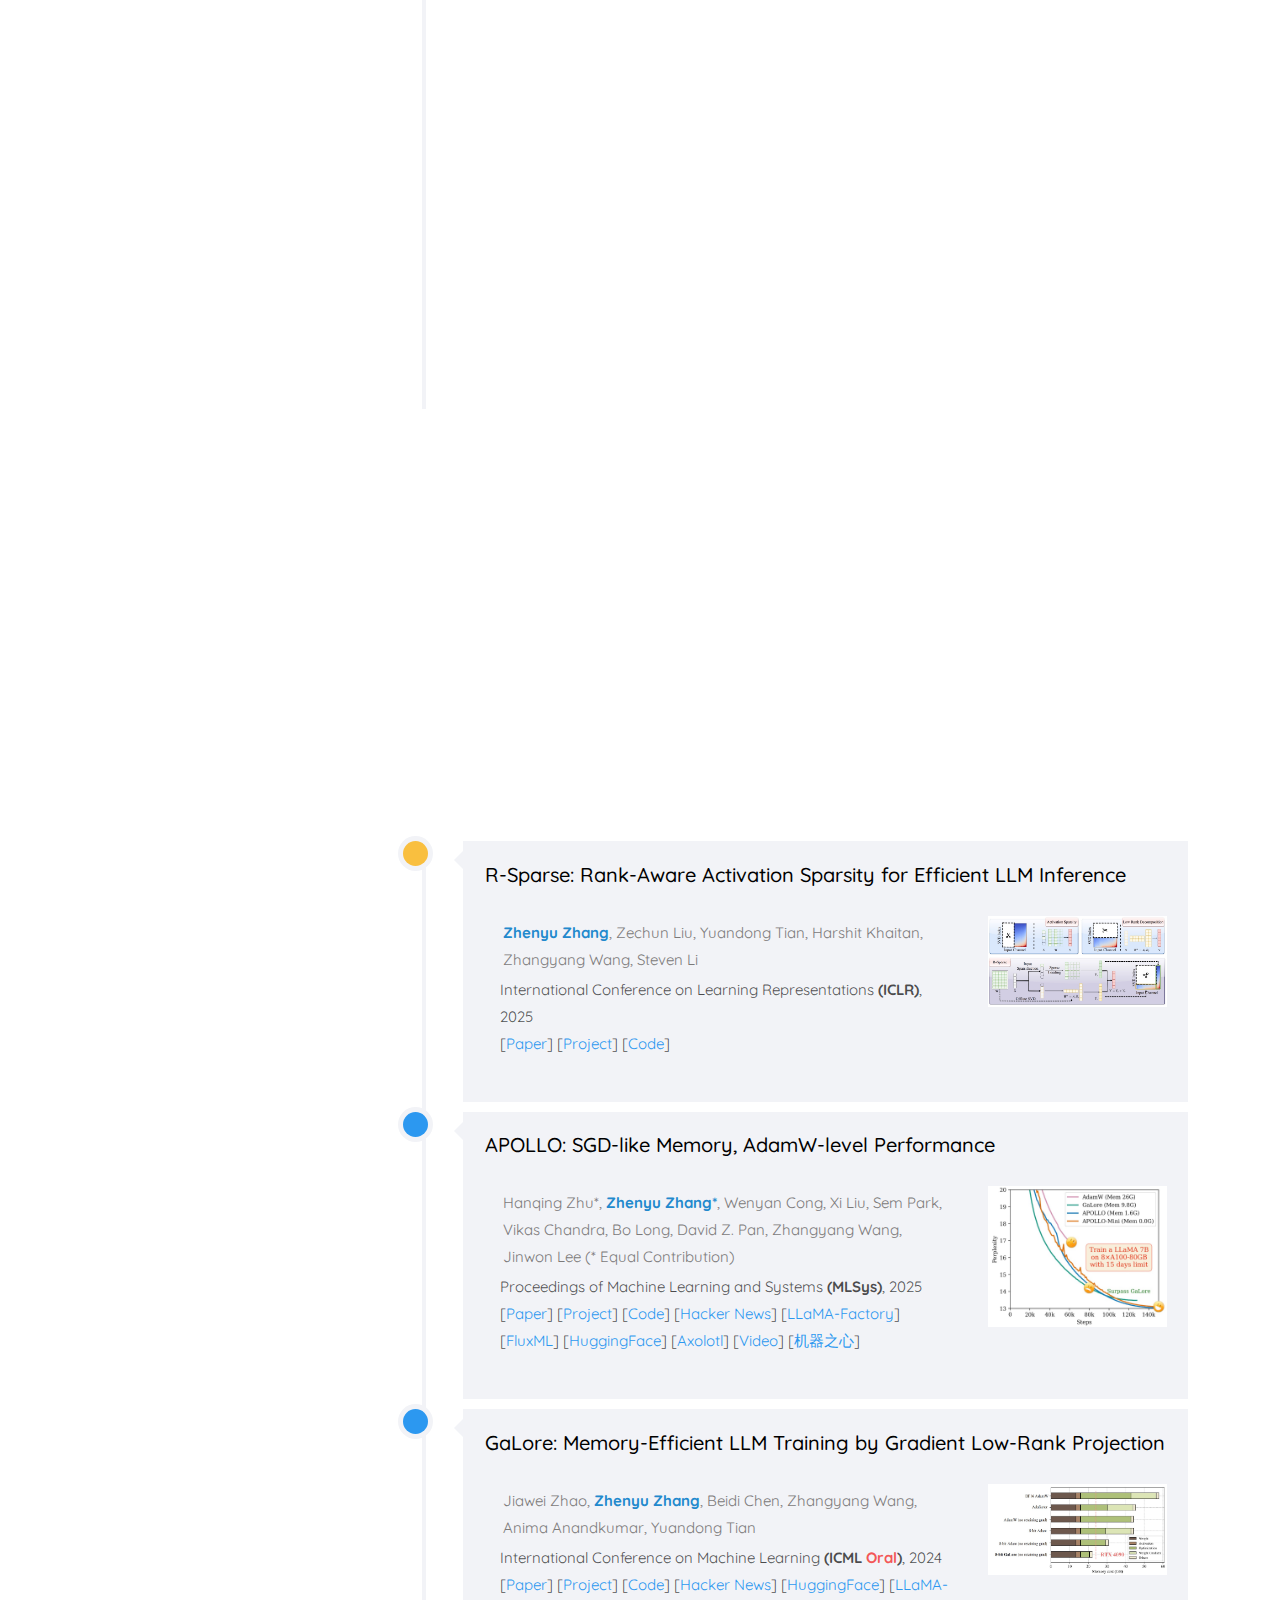
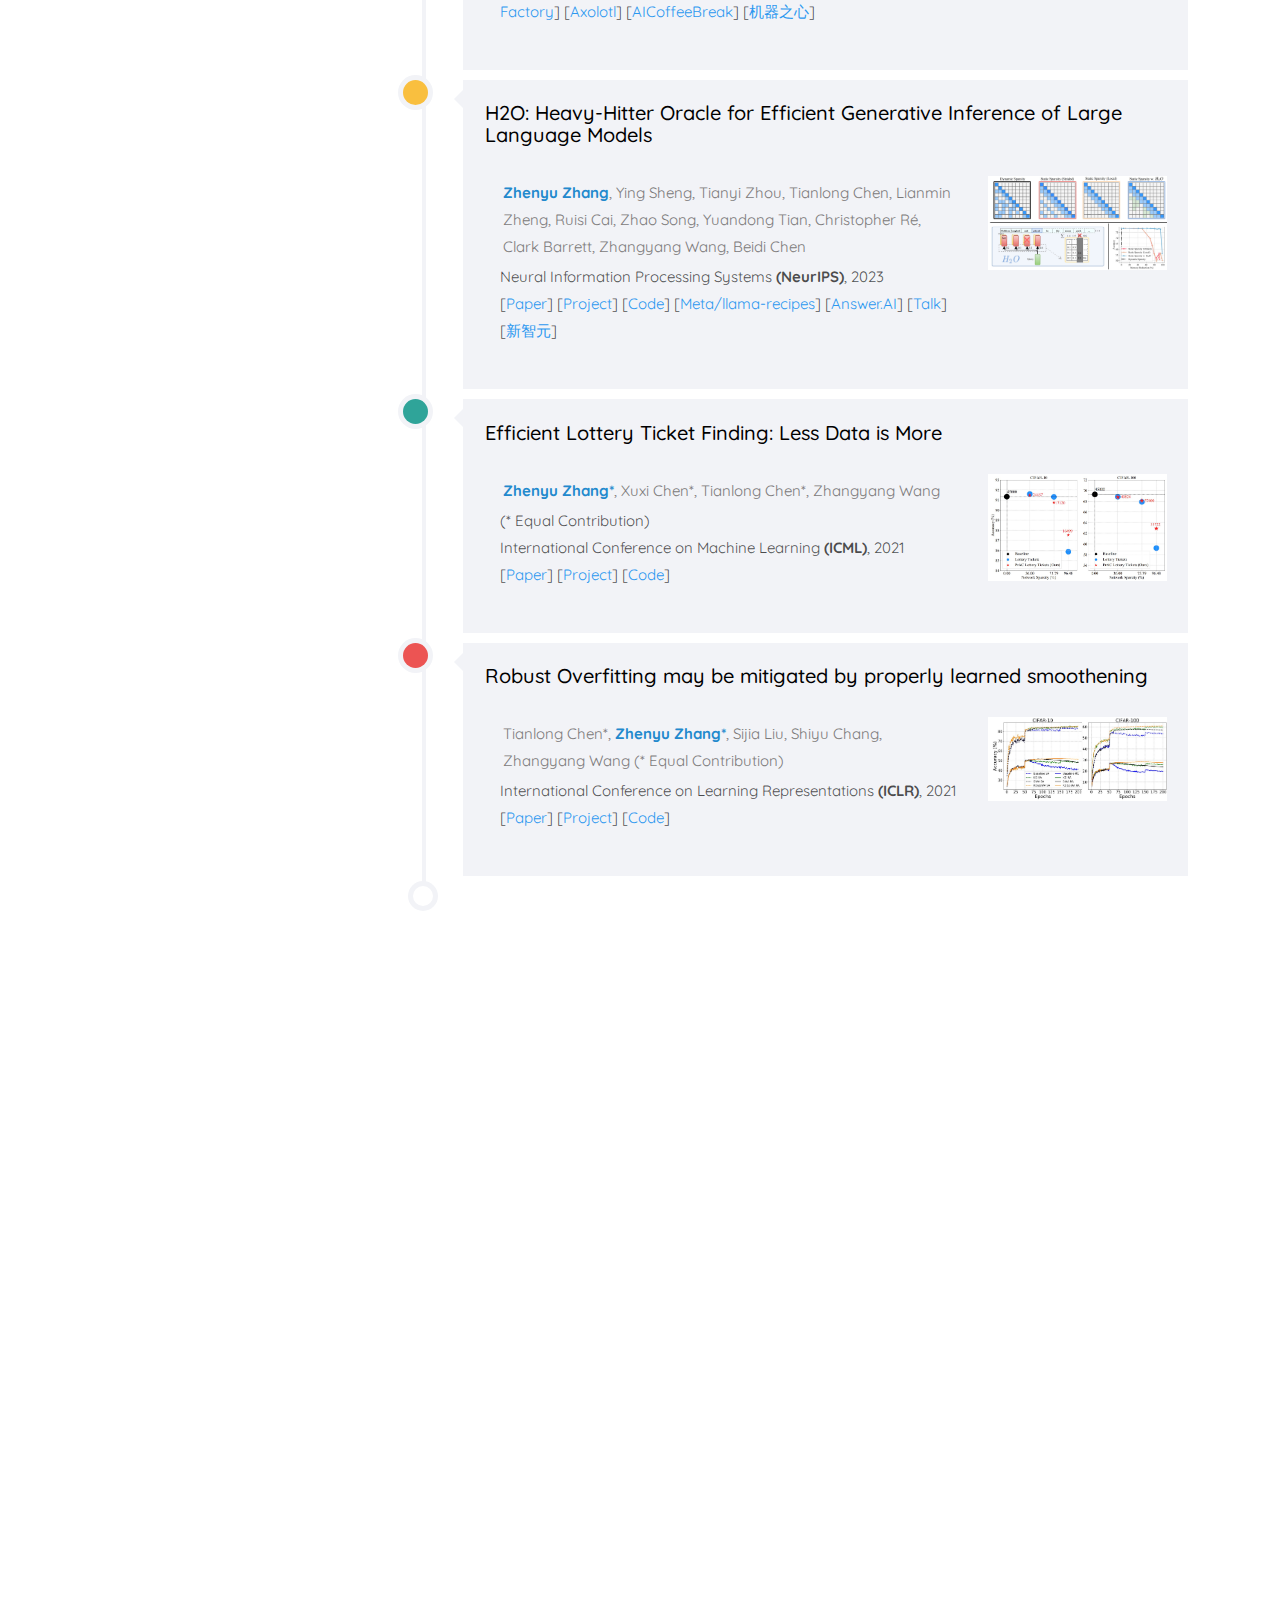
==== commit 55cfe339: "Update index.html" ====
--- a/index.html
+++ b/index.html
@@ -258,6 +258,7 @@
 														[<a href="https://github.com/huggingface/transformers/pull/36062">HuggingFace</a>] 
 														[<a href="https://github.com/axolotl-ai-cloud/axolotl/issues/2175">Axolotl</a>] 
 														[<a href="https://www.youtube.com/playlist?list=PLE0M__TDnJIhvUYG1KRCfzC6gDjt0LV6T">Video</a>]
+														[<a href="https://www.jiqizhixin.com/articles/2025-02-27-4">机器之心</a>]
 													</p>
 					                  			</div>
 					                  			<div class="col-md-4">
@@ -328,7 +329,7 @@
 					            </div>
 					         </article>
 
-
+<!-- 
 							 <article class="timeline-entry begin">
 					            <div class="timeline-entry-inner">
 					               <div class="timeline-icon color-2">
@@ -351,7 +352,7 @@
 									  	</div>									  	
 					               </div>
 					            </div>
-					         </article>
+					         </article> -->
 
 
 
